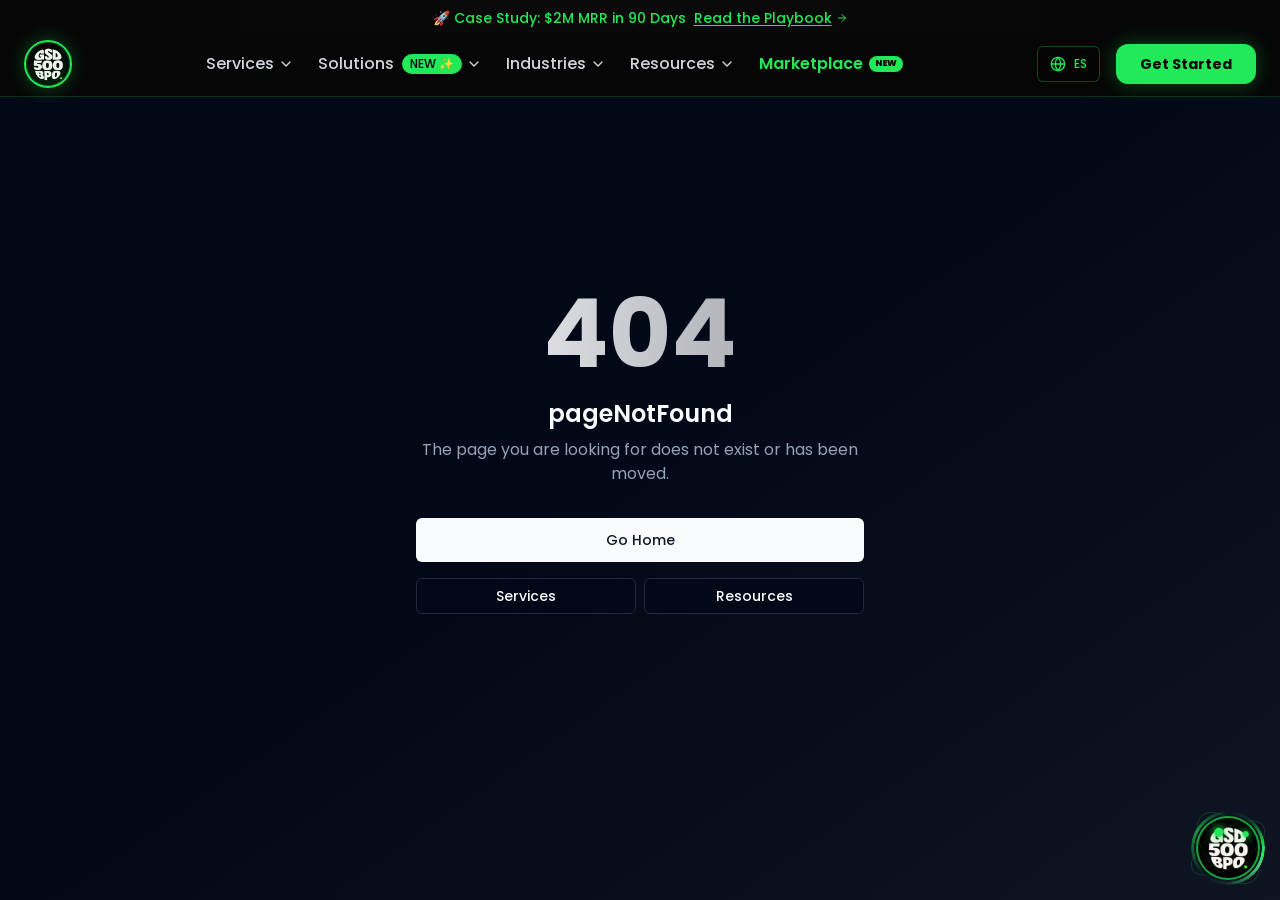
==== index.html @ 14e7079a "careers.gsd500bpo.com build 2026-11-06 Co-Authored-By: Claude Opus 5.5 <noreply@anthropic.com>" ====
<!DOCTYPE html>
<html lang="en">
  <head>
    <meta charset="UTF-8" />
    <link rel="icon" href="/lovable-uploads/1324e8d5-0c2d-468f-85e0-5130f990d70b.png" type="image/png">
    <meta name="viewport" content="width=device-width, initial-scale=1.0" />
    
    <!-- Performance Optimization -->
    <link rel="dns-prefetch" href="//fonts.googleapis.com">
    <link rel="dns-prefetch" href="//www.googletagmanager.com">
    <link rel="dns-prefetch" href="https://salesiq.zohopublic.com">
    <link rel="preconnect" href="https://salesiq.zohopublic.com" crossorigin>
    
    <link rel="preconnect" href="https://fonts.googleapis.com">
    <link rel="preconnect" href="https://fonts.gstatic.com" crossorigin>
    
    <!-- Security Headers -->
    
    
    <meta http-equiv="X-Frame-Options" content="DENY">
    <meta http-equiv="X-Content-Type-Options" content="nosniff">
    <meta http-equiv="Referrer-Policy" content="strict-origin-when-cross-origin">
    <meta http-equiv="Permissions-Policy" content="camera=(), microphone=(), geolocation=()">
    
    <title>GSD 500 BPO | Save 80% on Payroll with Fortune 500 Solutions</title>
    <meta name="description" content="Fortune 500-grade BPO from Colombia. Appointment setters, SDR/BDR teams, CRM automation, marketing &amp; customer support. Save 80% on payroll. We Get Sh*t Done!">
    <meta name="author" content="GSD 500 BPO" />
    <!-- Deploy verification: View Source on any page and search this string.
         If you see "gsd-2026-09-23" the latest build is live; if not, the host served a stale build. -->
    <meta name="build-version" content="gsd-2026-09-23-openclaw-hermes" />

    <!-- Google Fonts - Poppins with performance optimization -->
    <link href="https://fonts.googleapis.com/css2?family=Poppins:wght@300;400;500;600;700;800;900&display=swap" rel="stylesheet">
    
    <!-- Structured Data - Organization -->
    <script type="application/ld+json">
    {
      "@context": "https://schema.org",
      "@type": "Organization",
      "name": "GSD 500 BPO",
      "alternateName": "GSD500BPO",
      "url": "https://gsd500bpo.com",
      "logo": "https://gsd500bpo.com/lovable-uploads/1324e8d5-0c2d-468f-85e0-5130f990d70b.png",
      "description": "Fortune 500-grade BPO services from elite bilingual teams in Bogota, Colombia. Appointment setting, lead generation, customer support, CRM automation.",
      "foundingDate": "2025",
      "founder": {"@type": "Person", "name": "Ariel Hanasi"},
      "email": "sales@gsd500bpo.com",
      "address": [
        {
          "@type": "PostalAddress",
          "addressLocality": "New York",
          "addressRegion": "NY",
          "addressCountry": "US"
        },
        {
          "@type": "PostalAddress",
          "addressLocality": "Los Angeles",
          "addressRegion": "CA",
          "addressCountry": "US"
        },
        {
          "@type": "PostalAddress",
          "streetAddress": "Calle 99 #10-57 piso 6 oficina Tinkko",
          "addressLocality": "Bogota",
          "addressRegion": "Cundinamarca",
          "postalCode": "110221",
          "addressCountry": "CO"
        }
      ],
      "contactPoint": [
        {
          "@type": "ContactPoint",
          "telephone": "+1-516-329-7613",
          "contactType": "sales",
          "areaServed": "US",
          "availableLanguage": ["English", "Spanish"]
        },
        {
          "@type": "ContactPoint",
          "telephone": "+57-313-242-8629",
          "contactType": "headquarters",
          "areaServed": ["CO", "LATAM"],
          "availableLanguage": ["English", "Spanish"]
        },
        {
          "@type": "ContactPoint",
          "telephone": "+1-516-613-4558",
          "contactType": "sales",
          "areaServed": "US",
          "availableLanguage": "English",
          "description": "East Coast - New York Office"
        }
      ],
      "sameAs": [
        "https://www.linkedin.com/company/gsd-500-bpo",
        "https://www.upwork.com/agencies/1572310693539233792/",
        "https://www.linkedin.com/in/ariel-hanas%C3%AD/",
        "https://wa.me/573132428629"
      ]
    }
    </script>

    <!-- Structured Data - LocalBusiness -->
    <script type="application/ld+json">
    {
      "@context": "https://schema.org",
      "@type": "LocalBusiness",
      "name": "GSD 500 BPO",
      "url": "https://gsd500bpo.com",
      "telephone": "+1-516-329-7613",
      "priceRange": "$$",
      "address": {
        "@type": "PostalAddress",
        "streetAddress": "",
        "addressLocality": "New York",
        "addressRegion": "NY",
        "addressCountry": "US"
      },
      "geo": {
        "@type": "GeoCoordinates",
        "latitude": "40.7128",
        "longitude": "-74.0060"
      },
      "openingHoursSpecification": {
        "@type": "OpeningHoursSpecification",
        "dayOfWeek": ["Monday", "Tuesday", "Wednesday", "Thursday", "Friday"],
        "opens": "08:00",
        "closes": "22:00"
      },
      "availableLanguage": ["English", "Spanish"]
    }
    </script>

    
    
    <!-- Hreflang tags for language alternates -->
            
    <meta property="og:type" content="website" />
    <meta property="og:image" content="https://gsd500bpo.com/lovable-uploads/1324e8d5-0c2d-468f-85e0-5130f990d70b.png" />

    <meta name="twitter:card" content="summary_large_image" />
    <meta name="twitter:image" content="https://gsd500bpo.com/lovable-uploads/1324e8d5-0c2d-468f-85e0-5130f990d70b.png" />


  <meta property="og:title" content="GSD 500 BPO | Save 80% on Payroll with Fortune 500 Solutions">
  <meta name="twitter:title" content="GSD 500 BPO | Save 80% on Payroll with Fortune 500 Solutions">
  <meta property="og:description" content="Fortune 500-grade BPO from Colombia. Appointment setters, SDR/BDR teams, CRM automation, marketing &amp; customer support. Save 80% on payroll. We Get Sh*t Done!">
  <meta name="twitter:description" content="Fortune 500-grade BPO from Colombia. Appointment setters, SDR/BDR teams, CRM automation, marketing &amp; customer support. Save 80% on payroll. We Get Sh*t Done!">

    <!-- Facebook Pixel -->
    <script>
      !function(f,b,e,v,n,t,s){if(f.fbq)return;n=f.fbq=function(){n.callMethod?
      n.callMethod.apply(n,arguments):n.queue.push(arguments)};if(!f._fbq)f._fbq=n;
      n.push=n;n.loaded=!0;n.version='2.0';n.queue=[];t=b.createElement(e);t.async=!0;
      t.src=v;s=b.getElementsByTagName(e)[0];s.parentNode.insertBefore(t,s)}(window,
      document,'script','https://connect.facebook.net/en_US/fbevents.js');
      fbq('init', '27746321841715350');
      fbq('track', 'PageView');
    </script>

    <!-- Google Analytics (GA4) + Google Ads — load in head for early bounce tracking -->
    <script async src="https://www.googletagmanager.com/gtag/js?id=G-STTQ8Z330V"></script>
    <script>
      window.dataLayer = window.dataLayer || [];
      function gtag(){dataLayer.push(arguments);}
      gtag('js', new Date());
      gtag('config', 'G-STTQ8Z330V', { send_page_view: true });
      gtag('config', 'AW-17966747137', {
        allow_enhanced_conversions: true,
        conversion_linker: true,
      });

    </script>
  <script type="module" crossorigin src="/assets/index-RkN1xckI.js"></script>
  <link rel="stylesheet" crossorigin href="/assets/index-DzOzoCmy.css">
  <link rel="canonical" href="https://gsd500bpo.com/">
  <link rel="alternate" hreflang="en" href="https://gsd500bpo.com/">
  <link rel="alternate" hreflang="es" href="https://gsd500bpo.com/es">
  <link rel="alternate" hreflang="x-default" href="https://gsd500bpo.com/">
</head>

  <body>
    
    <!-- Boot splash: covers the prerendered (unstyled) SEO markup until React mounts -->
    
    
    <div id="root"><div data-reactroot=""><header><nav aria-label="Main"><a href="/">GSD 500 BPO</a><ul><li><a href="/services">Services</a></li><li><a href="/industry-solutions">Industry Solutions</a></li><li><a href="/services/appointment-setters">Appointment Setters</a></li><li><a href="/industry-solutions/water-treatment-services">Water Treatment</a></li><li><a href="/industry-solutions/roofing-contractors">Roofing</a></li><li><a href="/industry-solutions/hvac-home-services">HVAC</a></li><li><a href="/resources/blog">Blog</a></li><li><a href="/contact">Contact</a></li></ul></nav></header>
<main>
  <h1>We Get Sh*t Done</h1>
  <p>The Fortune 500 Way</p>
  <ul><li>Trusted by Fortune 500 companies</li></ul>
  <h3>Book Your 15-Minute Strategy Call</h3>
  <p>Schedule a consultation with our Fortune 500 strategy team.</p>
  <ul><li>Book a Strategy Call</li><li>Message Us on WhatsApp</li><li>Or call us directly at</li></ul>
  <h3>Thank You for Booking!</h3>
  <p>We're excited to speak with you.</p>
  <p>You'll receive a confirmation email with details of your 15-minute strategy call. In the meantime, feel free to reach out directly:</p>
  <ul><li>Instant WhatsApp</li><li>Call Now</li><li>Back to Calendar</li></ul>
  <h3>Client Success Stories</h3>
  <p>Real Results, Real Impact</p>
  <ul><li>Virginia Fernandez</li></ul>
  <h2>Business Owner</h2>
  <p>Having 10 people on payroll in the United States is unrealistic. But by hiring bilingual talent from Colombian, you are able to pay a fraction of the price and get the same quality and level of output.</p>
  <h2>Ideal for Client-Facing Roles</h2>
  <h2>Cut Down on Staffing Costs</h2>
  <h2>Ready to be Onboarded in 3 Days</h2>
  <h2>Operate in the Same Time Zone</h2>
  <h2>Cultural Compatibility</h2>
  <h2>Fluent in English</h2>
  <h3>Why Hire Colombian Talents</h3>
  <p>Discover why leading companies choose Colombian professionals for their remote teams</p>
  <ul><li>Hire Colombian Talent</li></ul>
  <h2>Discovery Call</h2>
  <h2>Talent Search</h2>
  <h2>Interview and Selection</h2>
  <ul><li>How It Works</li></ul>
  <h3>Your Path to Top Colombian Talent</h3>
  <p>At GSD 500 BPO, we help you recruit top 🇨🇴 Colombian talent within three days. Here's how our placement process works:</p>
  <ul><li>Get Started</li><li>Business Days</li></ul>
  <h3>Marketing &amp; Advertising</h3>
  <p>Full-service digital marketing campaigns that drive results</p>
  <h3>Customer Support</h3>
  <p>24/7 customer service excellence across all channels</p>
  <h3>Technical Support</h3>
  <p>Expert technical assistance and troubleshooting</p>
  <h3>BDRs, SDRs &amp; AEs</h3>
  <p>Elite sales development and account executives</p>
  <h3>CRM Development &amp; Automation</h3>
  <p>Custom CRM solutions and workflow automation</p>
  <h3>Business Consulting &amp; Fractional CMO</h3>
  <p>Strategic guidance and executive marketing leadership</p>
  <h3>Data Management, Scraping &amp; AI Agents</h3>
  <p>Advanced data solutions and AI-powered automation</p>
  <h3>App Development &amp; Staff Portal</h3>
  <p>Custom applications and internal staff management</p>
  <h2>Appointment Setters</h2>
  <h3>What We Do</h3>
  <p>Comprehensive business process outsourcing solutions designed to scale your operations</p>
  <p>Ready to scale your operations with Fortune 500-level execution?</p>
  <ul><li>Get Your Custom Solution</li></ul>
  <h3>AI Sales Assistant</h3>
  <p>Fully automated SDR that handles lead qualification, follow-ups, and appointment scheduling using advanced AI.</p>
  <ul><li>N8N workflow automation</li><li>Twilio SMS integration</li><li>VAPI voice calling</li><li>24/7 lead engagement</li><li>From $2,500/month</li></ul>
  <h3>AI Voice Dialer</h3>
  <p>Human-like voice AI that makes outbound calls, qualifies leads, and books meetings automatically.</p>
  <ul><li>VAPI voice technology</li><li>Natural conversation flow</li><li>Call recording &amp; analytics</li><li>CRM integration</li><li>From $1,800/month</li></ul>
  <h3>Omnichannel AI Bot</h3>
  <p>Multi-channel AI assistant that engages prospects across SMS, email, and social media platforms.</p>
  <ul><li>Multi-platform messaging</li><li>Twilio SMS backbone</li><li>Email automation</li><li>Social media integration</li><li>From $2,200/month</li></ul>
  <h3>Bot Packages</h3>
  <p>SDR/AI</p>
  <p>Powered by N8N automation, Twilio communications, and VAPI voice technology. Your sales team never sleeps with our AI-powered SDR solutions.</p>
  <h2>Powered by Leading Technologies</h2>
  <ul><li>Revenue Generated</li><li>Leads Managed</li><li>Automations Executed</li><li>Bots Built</li><li>Funnel Efficiency Gains</li><li>Client Retention</li></ul>
  <h3>Results That</h3>
  <p>Matter</p>
  <p>Our track record speaks for itself. Real numbers, real growth, real impact.</p>
  <ul><li>Ready to see these results for your business?</li><li>Start Your Success Story</li></ul>
  <h3>Satisfied Clients</h3>
  <p>Leading companies trust our platform to automate their data extraction processes</p>
  <h2>Book Strategy Call</h2>
  <ul><li>Trusted by Fortune 500 Companies</li></ul>
  <h2>Virginia Fernandez Case Study</h2>
  <ul><li>Home Valley Solutions</li><li>FOR HOME VALLEY SOLUTIONS</li></ul>
  <p>Virginia Fernandez shares her experience working with GSD 500 BPO to place Colombian talents in several key roles:</p>
  <h3>Too Many Requests</h3>
  <p>Please wait 5 minutes before submitting another request.</p>
  <h3>Security Check Failed</h3>
  <p>Your request could not be processed. Please contact support if you need assistance.</p>
  <h3>Request Submitted Successfully</h3>
  <p>Thank you! We</p>
  <h3>Submission Error</h3>
  <p>Unable to process your request right now. Please try again or use our contact form below.</p>
  <h3>GSD 500 BPO - Fortune 500 Marketing &amp; Automation</h3>
  <p>Fortune 500-grade execution for businesses of every size. Marketing, automation, and outsourced operations that get results.</p>
  
  <h2>Explore more</h2><ul><li><a href="/guides/appointment-setting-guide">Appointment Setting Guide for Home Service Companies</a></li><li><a href="/guides/nearshore-colombia-guide">Nearshore Outsourcing in Colombia Guide</a></li><li><a href="/guides/home-service-lead-generation-guide">Home Service Lead Generation Guide</a></li><li><a href="/lp/appointment-setters">Hire Appointment Setters</a></li><li><a href="/lp/compare">Compare BPO Providers</a></li><li><a href="/training/sales-training">Sales Training Program</a></li></ul>
  <p>
    <a href="/strategy-call">Book a free strategy call</a> ·
    <a href="/contact">Contact</a> ·
    <a href="/services">Services</a> ·
    <a href="/industry-solutions">Industries</a> ·
    <a href="/ai-solutions">AI Solutions</a> ·
    <a href="/resources/blog">Blog</a>
  </p>
  <p>Phone: +1-213-329-7613 | Email: sales@gsd500bpo.com</p>
</main>
<section>
  <h2>Latest blog articles</h2>
  <ul>
    <li><a href="/resources/blog/top-10-ai-setups-home-services-hvac-water-treatment">Top 10 AI Setups for Home Services (Water Treatment &amp; HVAC)</a></li>
    <li><a href="/resources/blog/top-10-metrics-transitioning-human-ai-sales">Top 10 Metrics to Track When Transitioning from Human to AI-Assisted Sales</a></li>
    <li><a href="/resources/blog/latency-is-the-enemy-architecting-sub-500ms-conversational-ai">Latency is the Enemy: Architecting Sub-500ms Conversational AI</a></li>
    <li><a href="/resources/blog/overcoming-robot-voice-objection-high-ticket-sales">Overcoming the </a></li>
    <li><a href="/resources/blog/building-ultimate-bilingual-voice-agent-english-spanish">Building the Ultimate Bilingual Voice Agent (English/Spanish Synthesis)</a></li>
    <li><a href="/resources/blog/how-we-use-n8n-build-state-machines-complex-lead-journeys">How We Use n8n to Build State Machines for Complex Lead Journeys</a></li>
    <li><a href="/resources/blog/the-data-layer-why-supabase-is-brain-behind-our-ai">The Data Layer: Why Supabase is the Brain Behind Our AI Callers</a></li>
    <li><a href="/resources/blog/prompt-engineering-voice-stop-hallucinating">Prompt Engineering for Voice: How to Stop Bots from Hallucinating on Live Calls</a></li>
    <li><a href="/resources/blog/manage-hybrid-squad-ai-agents-colombian-sdrs">How to Manage a Hybrid Squad of AI Agents and Colombian SDRs</a></li>
    <li><a href="/resources/blog/quality-assurance-qa-layer-humans-supervising-bots">The Quality Assurance (QA) Layer: Humans Supervising AI Voice Bots</a></li>
    <li><a href="/resources/blog/scaling-outbound-100-manual-emails-10000-ai-personal-touches">Scaling Outbound: From 100 Manual Emails to 10,000 AI-Personalized Touches a Day</a></li>
    <li><a href="/resources/blog/what-founders-actually-do-bots-book-meetings">What Do Founders Actually Do When Bots Book All Their Meetings?</a></li>
    <li><a href="/resources/blog/bdr-vs-sdr-difference-which-do-you-need">BDR vs SDR: What&#039;s the Difference and Which Do You Need?</a></li>
    <li><a href="/resources/blog/data-scraping-lead-generation-complete-guide">Data Scraping for Lead Generation: Complete Guide</a></li>
    <li><a href="/resources/blog/roofing-appointment-setting-best-practices">Roofing Industry: Appointment Setting Best Practices</a></li>
    <li><a href="/resources/blog/new-year-new-leads-set-up-bpo-team-before-q1-demand">New Year, New Leads: Set Up Your BPO Team Before Q1 Demand</a></li>
    <li><a href="/resources/blog/virtual-receptionist-vs-bpo-appointment-setter-difference">Virtual Receptionist vs BPO Appointment Setter: What is the Difference?</a></li>
    <li><a href="/resources/blog/how-to-set-up-nearshore-bpo-team-30-days">How to Set Up a Nearshore BPO Team in 30 Days</a></li>
    <li><a href="/resources/blog/how-much-does-outsourced-appointment-setting-cost-2026">How Much Does Outsourced Appointment Setting Cost in 2026?</a></li>
    <li><a href="/resources/blog/can-bpo-teams-use-my-crm-servicetitan-housecall-pro-jobber">Can BPO Teams Use My CRM? (ServiceTitan, Housecall Pro, Jobber)</a></li>
  </ul>
  <p><a href="/resources/blog">View all articles</a></p>
</section>
<footer><nav aria-label="Footer"><ul><li><a href="/services">Services</a></li><li><a href="/industry-solutions">Industry Solutions</a></li><li><a href="/services/appointment-setters">Appointment Setters</a></li><li><a href="/industry-solutions/water-treatment-services">Water Treatment</a></li><li><a href="/industry-solutions/roofing-contractors">Roofing</a></li><li><a href="/industry-solutions/hvac-home-services">HVAC</a></li><li><a href="/resources/blog">Blog</a></li><li><a href="/contact">Contact</a></li></ul></nav><p><a href="/about">About</a> · <a href="/privacy-policy">Privacy Policy</a> · <a href="/terms-of-service">Terms</a> · <a href="/es" hreflang="es">Español</a></p><p>© GSD 500 BPO · sales@gsd500bpo.com</p></footer></div></div>
    <script>
      window.$zoho = window.$zoho || {};
      window.$zoho.salesiq = window.$zoho.salesiq || {
        widgetcode: "siqea01bd9e6faf594f519396e4701958e9e84115b53260d8fdca3c23a1c78ddc58",
        values: {},
        ready: function() {
          console.log('Zoho SalesIQ is ready');
        }
      };
    </script>
    <script id="zsiqscript" src="https://salesiq.zohopublic.com/widget?wc=siqea01bd9e6faf594f519396e4701958e9e84115b53260d8fdca3c23a1c78ddc58" defer></script>
    <!-- Zoho CRM Google Ads GCLID Tracking -->
    <script type="text/javascript" src="https://crm.zoho.com/crm/javascript/zcga.js" defer></script>
  </body>
</html>
---- assets/index-DzOzoCmy.css ----
*, ::before, ::after {
  --tw-border-spacing-x: 0;
  --tw-border-spacing-y: 0;
  --tw-translate-x: 0;
  --tw-translate-y: 0;
  --tw-rotate: 0;
  --tw-skew-x: 0;
  --tw-skew-y: 0;
  --tw-scale-x: 1;
  --tw-scale-y: 1;
  --tw-pan-x:  ;
  --tw-pan-y:  ;
  --tw-pinch-zoom:  ;
  --tw-scroll-snap-strictness: proximity;
  --tw-gradient-from-position:  ;
  --tw-gradient-via-position:  ;
  --tw-gradient-to-position:  ;
  --tw-ordinal:  ;
  --tw-slashed-zero:  ;
  --tw-numeric-figure:  ;
  --tw-numeric-spacing:  ;
  --tw-numeric-fraction:  ;
  --tw-ring-inset:  ;
  --tw-ring-offset-width: 0px;
  --tw-ring-offset-color: #fff;
  --tw-ring-color: rgb(59 130 246 / 0.5);
  --tw-ring-offset-shadow: 0 0 #0000;
  --tw-ring-shadow: 0 0 #0000;
  --tw-shadow: 0 0 #0000;
  --tw-shadow-colored: 0 0 #0000;
  --tw-blur:  ;
  --tw-brightness:  ;
  --tw-contrast:  ;
  --tw-grayscale:  ;
  --tw-hue-rotate:  ;
  --tw-invert:  ;
  --tw-saturate:  ;
  --tw-sepia:  ;
  --tw-drop-shadow:  ;
  --tw-backdrop-blur:  ;
  --tw-backdrop-brightness:  ;
  --tw-backdrop-contrast:  ;
  --tw-backdrop-grayscale:  ;
  --tw-backdrop-hue-rotate:  ;
  --tw-backdrop-invert:  ;
  --tw-backdrop-opacity:  ;
  --tw-backdrop-saturate:  ;
  --tw-backdrop-sepia:  ;
  --tw-contain-size:  ;
  --tw-contain-layout:  ;
  --tw-contain-paint:  ;
  --tw-contain-style:  ;
}

::backdrop {
  --tw-border-spacing-x: 0;
  --tw-border-spacing-y: 0;
  --tw-translate-x: 0;
  --tw-translate-y: 0;
  --tw-rotate: 0;
  --tw-skew-x: 0;
  --tw-skew-y: 0;
  --tw-scale-x: 1;
  --tw-scale-y: 1;
  --tw-pan-x:  ;
  --tw-pan-y:  ;
  --tw-pinch-zoom:  ;
  --tw-scroll-snap-strictness: proximity;
  --tw-gradient-from-position:  ;
  --tw-gradient-via-position:  ;
  --tw-gradient-to-position:  ;
  --tw-ordinal:  ;
  --tw-slashed-zero:  ;
  --tw-numeric-figure:  ;
  --tw-numeric-spacing:  ;
  --tw-numeric-fraction:  ;
  --tw-ring-inset:  ;
  --tw-ring-offset-width: 0px;
  --tw-ring-offset-color: #fff;
  --tw-ring-color: rgb(59 130 246 / 0.5);
  --tw-ring-offset-shadow: 0 0 #0000;
  --tw-ring-shadow: 0 0 #0000;
  --tw-shadow: 0 0 #0000;
  --tw-shadow-colored: 0 0 #0000;
  --tw-blur:  ;
  --tw-brightness:  ;
  --tw-contrast:  ;
  --tw-grayscale:  ;
  --tw-hue-rotate:  ;
  --tw-invert:  ;
  --tw-saturate:  ;
  --tw-sepia:  ;
  --tw-drop-shadow:  ;
  --tw-backdrop-blur:  ;
  --tw-backdrop-brightness:  ;
  --tw-backdrop-contrast:  ;
  --tw-backdrop-grayscale:  ;
  --tw-backdrop-hue-rotate:  ;
  --tw-backdrop-invert:  ;
  --tw-backdrop-opacity:  ;
  --tw-backdrop-saturate:  ;
  --tw-backdrop-sepia:  ;
  --tw-contain-size:  ;
  --tw-contain-layout:  ;
  --tw-contain-paint:  ;
  --tw-contain-style:  ;
}/*
! tailwindcss v3.4.17 | MIT License | https://tailwindcss.com
*//*
1. Prevent padding and border from affecting element width. (https://github.com/mozdevs/cssremedy/issues/4)
2. Allow adding a border to an element by just adding a border-width. (https://github.com/tailwindcss/tailwindcss/pull/116)
*/

*,
::before,
::after {
  box-sizing: border-box; /* 1 */
  border-width: 0; /* 2 */
  border-style: solid; /* 2 */
  border-color: #e5e7eb; /* 2 */
}

::before,
::after {
  --tw-content: '';
}

/*
1. Use a consistent sensible line-height in all browsers.
2. Prevent adjustments of font size after orientation changes in iOS.
3. Use a more readable tab size.
4. Use the user's configured `sans` font-family by default.
5. Use the user's configured `sans` font-feature-settings by default.
6. Use the user's configured `sans` font-variation-settings by default.
7. Disable tap highlights on iOS
*/

html,
:host {
  line-height: 1.5; /* 1 */
  -webkit-text-size-adjust: 100%; /* 2 */
  -moz-tab-size: 4; /* 3 */
  -o-tab-size: 4;
     tab-size: 4; /* 3 */
  font-family: Poppins, sans-serif; /* 4 */
  font-feature-settings: normal; /* 5 */
  font-variation-settings: normal; /* 6 */
  -webkit-tap-highlight-color: transparent; /* 7 */
}

/*
1. Remove the margin in all browsers.
2. Inherit line-height from `html` so users can set them as a class directly on the `html` element.
*/

body {
  margin: 0; /* 1 */
  line-height: inherit; /* 2 */
}

/*
1. Add the correct height in Firefox.
2. Correct the inheritance of border color in Firefox. (https://bugzilla.mozilla.org/show_bug.cgi?id=190655)
3. Ensure horizontal rules are visible by default.
*/

hr {
  height: 0; /* 1 */
  color: inherit; /* 2 */
  border-top-width: 1px; /* 3 */
}

/*
Add the correct text decoration in Chrome, Edge, and Safari.
*/

abbr:where([title]) {
  -webkit-text-decoration: underline dotted;
          text-decoration: underline dotted;
}

/*
Remove the default font size and weight for headings.
*/

h1,
h2,
h3,
h4,
h5,
h6 {
  font-size: inherit;
  font-weight: inherit;
}

/*
Reset links to optimize for opt-in styling instead of opt-out.
*/

a {
  color: inherit;
  text-decoration: inherit;
}

/*
Add the correct font weight in Edge and Safari.
*/

b,
strong {
  font-weight: bolder;
}

/*
1. Use the user's configured `mono` font-family by default.
2. Use the user's configured `mono` font-feature-settings by default.
3. Use the user's configured `mono` font-variation-settings by default.
4. Correct the odd `em` font sizing in all browsers.
*/

code,
kbd,
samp,
pre {
  font-family: ui-monospace, SFMono-Regular, Menlo, Monaco, Consolas, "Liberation Mono", "Courier New", monospace; /* 1 */
  font-feature-settings: normal; /* 2 */
  font-variation-settings: normal; /* 3 */
  font-size: 1em; /* 4 */
}

/*
Add the correct font size in all browsers.
*/

small {
  font-size: 80%;
}

/*
Prevent `sub` and `sup` elements from affecting the line height in all browsers.
*/

sub,
sup {
  font-size: 75%;
  line-height: 0;
  position: relative;
  vertical-align: baseline;
}

sub {
  bottom: -0.25em;
}

sup {
  top: -0.5em;
}

/*
1. Remove text indentation from table contents in Chrome and Safari. (https://bugs.chromium.org/p/chromium/issues/detail?id=999088, https://bugs.webkit.org/show_bug.cgi?id=201297)
2. Correct table border color inheritance in all Chrome and Safari. (https://bugs.chromium.org/p/chromium/issues/detail?id=935729, https://bugs.webkit.org/show_bug.cgi?id=195016)
3. Remove gaps between table borders by default.
*/

table {
  text-indent: 0; /* 1 */
  border-color: inherit; /* 2 */
  border-collapse: collapse; /* 3 */
}

/*
1. Change the font styles in all browsers.
2. Remove the margin in Firefox and Safari.
3. Remove default padding in all browsers.
*/

button,
input,
optgroup,
select,
textarea {
  font-family: inherit; /* 1 */
  font-feature-settings: inherit; /* 1 */
  font-variation-settings: inherit; /* 1 */
  font-size: 100%; /* 1 */
  font-weight: inherit; /* 1 */
  line-height: inherit; /* 1 */
  letter-spacing: inherit; /* 1 */
  color: inherit; /* 1 */
  margin: 0; /* 2 */
  padding: 0; /* 3 */
}

/*
Remove the inheritance of text transform in Edge and Firefox.
*/

button,
select {
  text-transform: none;
}

/*
1. Correct the inability to style clickable types in iOS and Safari.
2. Remove default button styles.
*/

button,
input:where([type='button']),
input:where([type='reset']),
input:where([type='submit']) {
  -webkit-appearance: button; /* 1 */
  background-color: transparent; /* 2 */
  background-image: none; /* 2 */
}

/*
Use the modern Firefox focus style for all focusable elements.
*/

:-moz-focusring {
  outline: auto;
}

/*
Remove the additional `:invalid` styles in Firefox. (https://github.com/mozilla/gecko-dev/blob/2f9eacd9d3d995c937b4251a5557d95d494c9be1/layout/style/res/forms.css#L728-L737)
*/

:-moz-ui-invalid {
  box-shadow: none;
}

/*
Add the correct vertical alignment in Chrome and Firefox.
*/

progress {
  vertical-align: baseline;
}

/*
Correct the cursor style of increment and decrement buttons in Safari.
*/

::-webkit-inner-spin-button,
::-webkit-outer-spin-button {
  height: auto;
}

/*
1. Correct the odd appearance in Chrome and Safari.
2. Correct the outline style in Safari.
*/

[type='search'] {
  -webkit-appearance: textfield; /* 1 */
  outline-offset: -2px; /* 2 */
}

/*
Remove the inner padding in Chrome and Safari on macOS.
*/

::-webkit-search-decoration {
  -webkit-appearance: none;
}

/*
1. Correct the inability to style clickable types in iOS and Safari.
2. Change font properties to `inherit` in Safari.
*/

::-webkit-file-upload-button {
  -webkit-appearance: button; /* 1 */
  font: inherit; /* 2 */
}

/*
Add the correct display in Chrome and Safari.
*/

summary {
  display: list-item;
}

/*
Removes the default spacing and border for appropriate elements.
*/

blockquote,
dl,
dd,
h1,
h2,
h3,
h4,
h5,
h6,
hr,
figure,
p,
pre {
  margin: 0;
}

fieldset {
  margin: 0;
  padding: 0;
}

legend {
  padding: 0;
}

ol,
ul,
menu {
  list-style: none;
  margin: 0;
  padding: 0;
}

/*
Reset default styling for dialogs.
*/
dialog {
  padding: 0;
}

/*
Prevent resizing textareas horizontally by default.
*/

textarea {
  resize: vertical;
}

/*
1. Reset the default placeholder opacity in Firefox. (https://github.com/tailwindlabs/tailwindcss/issues/3300)
2. Set the default placeholder color to the user's configured gray 400 color.
*/

input::-moz-placeholder, textarea::-moz-placeholder {
  opacity: 1; /* 1 */
  color: #9ca3af; /* 2 */
}

input::placeholder,
textarea::placeholder {
  opacity: 1; /* 1 */
  color: #9ca3af; /* 2 */
}

/*
Set the default cursor for buttons.
*/

button,
[role="button"] {
  cursor: pointer;
}

/*
Make sure disabled buttons don't get the pointer cursor.
*/
:disabled {
  cursor: default;
}

/*
1. Make replaced elements `display: block` by default. (https://github.com/mozdevs/cssremedy/issues/14)
2. Add `vertical-align: middle` to align replaced elements more sensibly by default. (https://github.com/jensimmons/cssremedy/issues/14#issuecomment-634934210)
   This can trigger a poorly considered lint error in some tools but is included by design.
*/

img,
svg,
video,
canvas,
audio,
iframe,
embed,
object {
  display: block; /* 1 */
  vertical-align: middle; /* 2 */
}

/*
Constrain images and videos to the parent width and preserve their intrinsic aspect ratio. (https://github.com/mozdevs/cssremedy/issues/14)
*/

img,
video {
  max-width: 100%;
  height: auto;
}

/* Make elements with the HTML hidden attribute stay hidden by default */
[hidden]:where(:not([hidden="until-found"])) {
  display: none;
}
  :root {
    /* Shadcn Base Tokens */
    --background: 0 0% 100%;
    --foreground: 222.2 84% 4.9%;

    --card: 0 0% 100%;
    --card-foreground: 222.2 84% 4.9%;

    --popover: 0 0% 100%;
    --popover-foreground: 222.2 84% 4.9%;

    --primary: 222.2 47.4% 11.2%;
    --primary-foreground: 210 40% 98%;

    --secondary: 210 40% 96.1%;
    --secondary-foreground: 222.2 47.4% 11.2%;

    --muted: 210 40% 96.1%;
    --muted-foreground: 215.4 16.3% 46.9%;

    --accent: 210 40% 96.1%;
    --accent-foreground: 222.2 47.4% 11.2%;

    --destructive: 0 84.2% 60.2%;
    --destructive-foreground: 210 40% 98%;

    --border: 214.3 31.8% 91.4%;
    --input: 214.3 31.8% 91.4%;
    --ring: 222.2 84% 4.9%;

    --radius: 0.5rem;

    --sidebar-background: 0 0% 98%;
    --sidebar-foreground: 240 5.3% 26.1%;
    --sidebar-primary: 240 5.9% 10%;
    --sidebar-primary-foreground: 0 0% 98%;
    --sidebar-accent: 240 4.8% 95.9%;
    --sidebar-accent-foreground: 240 5.9% 10%;
    --sidebar-border: 220 13% 91%;
    --sidebar-ring: 217.2 91.2% 59.8%;

    /* GSD 500 Reference Tokens (gsd.ref.*) */
    --gsd-ref-neon-green: 143 82% 52%;
    --gsd-ref-neon-green-rgb: 33, 233, 87;
    --gsd-ref-green-400: 142 71% 58%;
    --gsd-ref-green-500: 142 71% 45%;

    /* GSD 500 System Tokens (gsd.sys.*) */
    --gsd-sys-primary: var(--gsd-ref-neon-green);
    --gsd-sys-on-primary: 0 0% 0%;
    --gsd-sys-primary-container: 143 82% 52% / 0.1;
    --gsd-sys-on-primary-container: var(--gsd-ref-neon-green);

    --gsd-sys-surface: 0 0% 0%;
    --gsd-sys-surface-variant: 222 39% 11%;
    --gsd-sys-surface-container: 217 28% 17%;
    --gsd-sys-surface-container-low: 0 0% 0% / 0.6;
    --gsd-sys-on-surface: 0 0% 100%;
    --gsd-sys-on-surface-variant: 214 14% 84%;

    --gsd-sys-outline: 143 82% 52% / 0.3;
    --gsd-sys-outline-variant: 217 19% 27%;

    --gsd-sys-error: 0 84% 60%;
    --gsd-sys-on-error: 0 0% 100%;
    --gsd-sys-success: 142 71% 45%;
    --gsd-sys-on-success: 0 0% 100%;

    /* GSD 500 Effect Tokens */
    --gsd-sys-glow-sm: 0 0 20px rgba(33, 233, 87, 0.3);
    --gsd-sys-glow-md: 0 0 40px rgba(33, 233, 87, 0.4);
    --gsd-sys-glow-lg: 0 0 30px rgba(33, 233, 87, 0.6);
    --gsd-sys-glow-xl: 0 0 60px rgba(33, 233, 87, 0.5);
  }

  .dark {
    /* Shadcn Dark Theme */
    --background: 222.2 84% 4.9%;
    --foreground: 210 40% 98%;

    --card: 222.2 84% 4.9%;
    --card-foreground: 210 40% 98%;

    --popover: 222.2 84% 4.9%;
    --popover-foreground: 210 40% 98%;

    --primary: 210 40% 98%;
    --primary-foreground: 222.2 47.4% 11.2%;

    --secondary: 217.2 32.6% 17.5%;
    --secondary-foreground: 210 40% 98%;

    --muted: 217.2 32.6% 17.5%;
    --muted-foreground: 215 20.2% 65.1%;

    --accent: 217.2 32.6% 17.5%;
    --accent-foreground: 210 40% 98%;

    --destructive: 0 62.8% 30.6%;
    --destructive-foreground: 210 40% 98%;

    --border: 217.2 32.6% 17.5%;
    --input: 217.2 32.6% 17.5%;
    --ring: 212.7 26.8% 83.9%;
    --sidebar-background: 240 5.9% 10%;
    --sidebar-foreground: 240 4.8% 95.9%;
    --sidebar-primary: 224.3 76.3% 48%;
    --sidebar-primary-foreground: 0 0% 100%;
    --sidebar-accent: 240 3.7% 15.9%;
    --sidebar-accent-foreground: 240 4.8% 95.9%;
    --sidebar-border: 240 3.7% 15.9%;
    --sidebar-ring: 217.2 91.2% 59.8%;

    /* GSD 500 Dark Theme Overrides (gsd.sys.* for dark context) */
    /* Primary colors remain the same */
    --gsd-sys-primary: var(--gsd-ref-neon-green);
    --gsd-sys-on-primary: 0 0% 0%;

    /* Surface colors - lighter for contrast in dark mode */
    --gsd-sys-surface: 222 39% 11%;
    /* gray-900 */
    --gsd-sys-surface-variant: 217 28% 17%;
    /* gray-800 */
    --gsd-sys-surface-container: 217 19% 27%;
    /* gray-700 */
    --gsd-sys-surface-container-low: 222 39% 11% / 0.6;
    --gsd-sys-on-surface-variant: 218 11% 65%;
    /* gray-400 */

    /* Outline - more visible in dark mode */
    --gsd-sys-outline: 143 82% 52% / 0.4;
    /* 40% opacity */
    --gsd-sys-outline-variant: 220 9% 46%;
    /* gray-600 */

    /* Effect Tokens - stronger glow in dark mode */
    --gsd-sys-glow-sm: 0 0 25px rgba(33, 233, 87, 0.4);
    --gsd-sys-glow-md: 0 0 50px rgba(33, 233, 87, 0.5);
    --gsd-sys-glow-lg: 0 0 40px rgba(33, 233, 87, 0.7);
    --gsd-sys-glow-xl: 0 0 70px rgba(33, 233, 87, 0.6);
  }

  /* GSD 500 Console Utilities */
  .gsd-console-root {
  min-height: 100vh;
  --tw-bg-opacity: 1;
  background-color: rgb(0 0 0 / var(--tw-bg-opacity, 1));
  --tw-text-opacity: 1;
  color: rgb(255 255 255 / var(--tw-text-opacity, 1));
    font-family: "Space Mono", monospace;
}

  .gsd-console-grid {
    background-image:
      linear-gradient(to right, rgba(33, 233, 87, 0.05) 1px, transparent 1px),
      linear-gradient(to bottom, rgba(33, 233, 87, 0.05) 1px, transparent 1px);
    background-size: 50px 50px;
  }

  .led-border {
    border: 1px solid rgba(33, 233, 87, 0.3);
    box-shadow: 0 0 15px rgba(33, 233, 87, 0.1), inset 0 0 10px rgba(33, 233, 87, 0.05);
  }

  .led-border-active {
    border: 1px solid #21E957;
    box-shadow: 0 0 20px rgba(33, 233, 87, 0.4), inset 0 0 15px rgba(33, 233, 87, 0.1);
  }

  .led-text {
    color: #21E957;
    text-shadow: 0 0 8px rgba(33, 233, 87, 0.6);
  }
  * {
  border-color: hsl(var(--border));
}

  body {
  background-color: hsl(var(--background));
  color: hsl(var(--foreground));
}

  /* Smooth scrolling for the entire document */
  html {
    scroll-behavior: smooth;
  }

  /* Enhanced smooth scrolling with custom timing */
  @media (prefers-reduced-motion: no-preference) {
    html {
      scroll-behavior: smooth;
    }
  }

  /* Respect user's motion preferences */
  @media (prefers-reduced-motion: reduce) {
    html {
      scroll-behavior: auto;
    }
  }
.container {
  width: 100%;
  margin-right: auto;
  margin-left: auto;
  padding-right: 2rem;
  padding-left: 2rem;
}
@media (min-width: 1400px) {

  .container {
    max-width: 1400px;
  }
}
/* H1 Styles */
.type-h1-hero {
  font-size: 2.25rem;
  line-height: 2.5rem;
  font-weight: 700;
  line-height: 1.25;
}
@media (min-width: 768px) {

  .type-h1-hero {
    font-size: 3.75rem;
    line-height: 1;
  }
}
@media (min-width: 1024px) {

  .type-h1-hero {
    font-size: 4.5rem;
    line-height: 1;
  }
}
.type-h1-page {
  font-size: 1.875rem;
  line-height: 2.25rem;
  font-weight: 700;
  line-height: 1.25;
}
@media (min-width: 768px) {

  .type-h1-page {
    font-size: 3rem;
    line-height: 1;
  }
}
@media (min-width: 1024px) {

  .type-h1-page {
    font-size: 3.75rem;
    line-height: 1;
  }
}
/* H2 Styles */
.type-h2-mega {
  font-size: 2.25rem;
  line-height: 2.5rem;
  font-weight: 700;
  line-height: 1.25;
}
@media (min-width: 768px) {

  .type-h2-mega {
    font-size: 3.75rem;
    line-height: 1;
  }
}
@media (min-width: 1024px) {

  .type-h2-mega {
    font-size: 4.5rem;
    line-height: 1;
  }
}
.type-h2-feature {
  font-size: 1.875rem;
  line-height: 2.25rem;
  font-weight: 700;
  line-height: 1.25;
}
@media (min-width: 768px) {

  .type-h2-feature {
    font-size: 3rem;
    line-height: 1;
  }
}
.type-h2-standard {
  font-size: 1.5rem;
  line-height: 2rem;
  font-weight: 700;
  line-height: 1.375;
}
@media (min-width: 768px) {

  .type-h2-standard {
    font-size: 1.875rem;
    line-height: 2.25rem;
  }
}
.sr-only {
  position: absolute;
  width: 1px;
  height: 1px;
  padding: 0;
  margin: -1px;
  overflow: hidden;
  clip: rect(0, 0, 0, 0);
  white-space: nowrap;
  border-width: 0;
}
.pointer-events-none {
  pointer-events: none;
}
.pointer-events-auto {
  pointer-events: auto;
}
.visible {
  visibility: visible;
}
.invisible {
  visibility: hidden;
}
.static {
  position: static;
}
.fixed {
  position: fixed;
}
.absolute {
  position: absolute;
}
.relative {
  position: relative;
}
.sticky {
  position: sticky;
}
.-inset-1 {
  inset: -0.25rem;
}
.-inset-\[5px\] {
  inset: -5px;
}
.inset-0 {
  inset: 0px;
}
.inset-x-0 {
  left: 0px;
  right: 0px;
}
.inset-y-0 {
  top: 0px;
  bottom: 0px;
}
.-bottom-0\.5 {
  bottom: -0.125rem;
}
.-bottom-1 {
  bottom: -0.25rem;
}
.-bottom-12 {
  bottom: -3rem;
}
.-bottom-4 {
  bottom: -1rem;
}
.-bottom-6 {
  bottom: -1.5rem;
}
.-left-1 {
  left: -0.25rem;
}
.-left-12 {
  left: -3rem;
}
.-left-3 {
  left: -0.75rem;
}
.-left-4 {
  left: -1rem;
}
.-right-0\.5 {
  right: -0.125rem;
}
.-right-1 {
  right: -0.25rem;
}
.-right-12 {
  right: -3rem;
}
.-right-2 {
  right: -0.5rem;
}
.-right-3 {
  right: -0.75rem;
}
.-right-4 {
  right: -1rem;
}
.-top-0\.5 {
  top: -0.125rem;
}
.-top-1 {
  top: -0.25rem;
}
.-top-12 {
  top: -3rem;
}
.-top-2 {
  top: -0.5rem;
}
.-top-3 {
  top: -0.75rem;
}
.-top-4 {
  top: -1rem;
}
.-top-6 {
  top: -1.5rem;
}
.bottom-0 {
  bottom: 0px;
}
.bottom-1\/3 {
  bottom: 33.333333%;
}
.bottom-1\/4 {
  bottom: 25%;
}
.bottom-2 {
  bottom: 0.5rem;
}
.bottom-20 {
  bottom: 5rem;
}
.bottom-4 {
  bottom: 1rem;
}
.bottom-6 {
  bottom: 1.5rem;
}
.bottom-8 {
  bottom: 2rem;
}
.bottom-\[2px\] {
  bottom: 2px;
}
.left-0 {
  left: 0px;
}
.left-1 {
  left: 0.25rem;
}
.left-1\/2 {
  left: 50%;
}
.left-1\/3 {
  left: 33.333333%;
}
.left-1\/4 {
  left: 25%;
}
.left-10 {
  left: 2.5rem;
}
.left-16 {
  left: 4rem;
}
.left-2 {
  left: 0.5rem;
}
.left-3 {
  left: 0.75rem;
}
.left-4 {
  left: 1rem;
}
.left-6 {
  left: 1.5rem;
}
.left-8 {
  left: 2rem;
}
.left-\[50\%\] {
  left: 50%;
}
.right-0 {
  right: 0px;
}
.right-1 {
  right: 0.25rem;
}
.right-1\/3 {
  right: 33.333333%;
}
.right-1\/4 {
  right: 25%;
}
.right-10 {
  right: 2.5rem;
}
.right-2 {
  right: 0.5rem;
}
.right-2\.5 {
  right: 0.625rem;
}
.right-3 {
  right: 0.75rem;
}
.right-4 {
  right: 1rem;
}
.right-5 {
  right: 1.25rem;
}
.right-6 {
  right: 1.5rem;
}
.right-8 {
  right: 2rem;
}
.top-0 {
  top: 0px;
}
.top-1\.5 {
  top: 0.375rem;
}
.top-1\/2 {
  top: 50%;
}
.top-1\/3 {
  top: 33.333333%;
}
.top-1\/4 {
  top: 25%;
}
.top-11 {
  top: 2.75rem;
}
.top-2 {
  top: 0.5rem;
}
.top-20 {
  top: 5rem;
}
.top-24 {
  top: 6rem;
}
.top-3 {
  top: 0.75rem;
}
.top-3\.5 {
  top: 0.875rem;
}
.top-4 {
  top: 1rem;
}
.top-6 {
  top: 1.5rem;
}
.top-8 {
  top: 2rem;
}
.top-\[1px\] {
  top: 1px;
}
.top-\[2px\] {
  top: 2px;
}
.top-\[50\%\] {
  top: 50%;
}
.top-\[60\%\] {
  top: 60%;
}
.top-full {
  top: 100%;
}
.isolate {
  isolation: isolate;
}
.z-0 {
  z-index: 0;
}
.z-10 {
  z-index: 10;
}
.z-20 {
  z-index: 20;
}
.z-30 {
  z-index: 30;
}
.z-40 {
  z-index: 40;
}
.z-50 {
  z-index: 50;
}
.z-\[-1\] {
  z-index: -1;
}
.z-\[100\] {
  z-index: 100;
}
.z-\[1\] {
  z-index: 1;
}
.z-\[2147483000\] {
  z-index: 2147483000;
}
.z-\[2\] {
  z-index: 2;
}
.z-\[3\] {
  z-index: 3;
}
.order-1 {
  order: 1;
}
.order-2 {
  order: 2;
}
.order-first {
  order: -9999;
}
.col-span-1 {
  grid-column: span 1 / span 1;
}
.m-6 {
  margin: 1.5rem;
}
.m-auto {
  margin: auto;
}
.-mx-1 {
  margin-left: -0.25rem;
  margin-right: -0.25rem;
}
.-mx-4 {
  margin-left: -1rem;
  margin-right: -1rem;
}
.mx-2 {
  margin-left: 0.5rem;
  margin-right: 0.5rem;
}
.mx-3 {
  margin-left: 0.75rem;
  margin-right: 0.75rem;
}
.mx-3\.5 {
  margin-left: 0.875rem;
  margin-right: 0.875rem;
}
.mx-4 {
  margin-left: 1rem;
  margin-right: 1rem;
}
.mx-auto {
  margin-left: auto;
  margin-right: auto;
}
.my-0\.5 {
  margin-top: 0.125rem;
  margin-bottom: 0.125rem;
}
.my-1 {
  margin-top: 0.25rem;
  margin-bottom: 0.25rem;
}
.my-12 {
  margin-top: 3rem;
  margin-bottom: 3rem;
}
.my-16 {
  margin-top: 4rem;
  margin-bottom: 4rem;
}
.my-4 {
  margin-top: 1rem;
  margin-bottom: 1rem;
}
.my-6 {
  margin-top: 1.5rem;
  margin-bottom: 1.5rem;
}
.my-8 {
  margin-top: 2rem;
  margin-bottom: 2rem;
}
.-ml-4 {
  margin-left: -1rem;
}
.-mt-1 {
  margin-top: -0.25rem;
}
.-mt-16 {
  margin-top: -4rem;
}
.-mt-2 {
  margin-top: -0.5rem;
}
.-mt-4 {
  margin-top: -1rem;
}
.mb-0 {
  margin-bottom: 0px;
}
.mb-0\.5 {
  margin-bottom: 0.125rem;
}
.mb-1 {
  margin-bottom: 0.25rem;
}
.mb-1\.5 {
  margin-bottom: 0.375rem;
}
.mb-10 {
  margin-bottom: 2.5rem;
}
.mb-12 {
  margin-bottom: 3rem;
}
.mb-16 {
  margin-bottom: 4rem;
}
.mb-2 {
  margin-bottom: 0.5rem;
}
.mb-20 {
  margin-bottom: 5rem;
}
.mb-3 {
  margin-bottom: 0.75rem;
}
.mb-4 {
  margin-bottom: 1rem;
}
.mb-5 {
  margin-bottom: 1.25rem;
}
.mb-6 {
  margin-bottom: 1.5rem;
}
.mb-7 {
  margin-bottom: 1.75rem;
}
.mb-8 {
  margin-bottom: 2rem;
}
.ml-0 {
  margin-left: 0px;
}
.ml-0\.5 {
  margin-left: 0.125rem;
}
.ml-1 {
  margin-left: 0.25rem;
}
.ml-16 {
  margin-left: 4rem;
}
.ml-2 {
  margin-left: 0.5rem;
}
.ml-32 {
  margin-left: 8rem;
}
.ml-4 {
  margin-left: 1rem;
}
.ml-6 {
  margin-left: 1.5rem;
}
.ml-8 {
  margin-left: 2rem;
}
.ml-auto {
  margin-left: auto;
}
.mr-1 {
  margin-right: 0.25rem;
}
.mr-2 {
  margin-right: 0.5rem;
}
.mr-3 {
  margin-right: 0.75rem;
}
.mr-4 {
  margin-right: 1rem;
}
.mt-0 {
  margin-top: 0px;
}
.mt-0\.5 {
  margin-top: 0.125rem;
}
.mt-1 {
  margin-top: 0.25rem;
}
.mt-1\.5 {
  margin-top: 0.375rem;
}
.mt-10 {
  margin-top: 2.5rem;
}
.mt-12 {
  margin-top: 3rem;
}
.mt-16 {
  margin-top: 4rem;
}
.mt-2 {
  margin-top: 0.5rem;
}
.mt-24 {
  margin-top: 6rem;
}
.mt-3 {
  margin-top: 0.75rem;
}
.mt-4 {
  margin-top: 1rem;
}
.mt-5 {
  margin-top: 1.25rem;
}
.mt-6 {
  margin-top: 1.5rem;
}
.mt-8 {
  margin-top: 2rem;
}
.mt-auto {
  margin-top: auto;
}
.line-clamp-2 {
  overflow: hidden;
  display: -webkit-box;
  -webkit-box-orient: vertical;
  -webkit-line-clamp: 2;
}
.line-clamp-3 {
  overflow: hidden;
  display: -webkit-box;
  -webkit-box-orient: vertical;
  -webkit-line-clamp: 3;
}
.line-clamp-5 {
  overflow: hidden;
  display: -webkit-box;
  -webkit-box-orient: vertical;
  -webkit-line-clamp: 5;
}
.block {
  display: block;
}
.inline-block {
  display: inline-block;
}
.inline {
  display: inline;
}
.flex {
  display: flex;
}
.inline-flex {
  display: inline-flex;
}
.table {
  display: table;
}
.grid {
  display: grid;
}
.contents {
  display: contents;
}
.hidden {
  display: none;
}
.aspect-square {
  aspect-ratio: 1 / 1;
}
.aspect-video {
  aspect-ratio: 16 / 9;
}
.size-4 {
  width: 1rem;
  height: 1rem;
}
.h-0\.5 {
  height: 0.125rem;
}
.h-1 {
  height: 0.25rem;
}
.h-1\.5 {
  height: 0.375rem;
}
.h-1\/6 {
  height: 16.666667%;
}
.h-10 {
  height: 2.5rem;
}
.h-11 {
  height: 2.75rem;
}
.h-12 {
  height: 3rem;
}
.h-14 {
  height: 3.5rem;
}
.h-16 {
  height: 4rem;
}
.h-2 {
  height: 0.5rem;
}
.h-2\.5 {
  height: 0.625rem;
}
.h-20 {
  height: 5rem;
}
.h-24 {
  height: 6rem;
}
.h-28 {
  height: 7rem;
}
.h-3 {
  height: 0.75rem;
}
.h-3\.5 {
  height: 0.875rem;
}
.h-32 {
  height: 8rem;
}
.h-36 {
  height: 9rem;
}
.h-4 {
  height: 1rem;
}
.h-40 {
  height: 10rem;
}
.h-48 {
  height: 12rem;
}
.h-5 {
  height: 1.25rem;
}
.h-52 {
  height: 13rem;
}
.h-56 {
  height: 14rem;
}
.h-6 {
  height: 1.5rem;
}
.h-64 {
  height: 16rem;
}
.h-7 {
  height: 1.75rem;
}
.h-72 {
  height: 18rem;
}
.h-8 {
  height: 2rem;
}
.h-9 {
  height: 2.25rem;
}
.h-96 {
  height: 24rem;
}
.h-\[100px\] {
  height: 100px;
}
.h-\[180px\] {
  height: 180px;
}
.h-\[18px\] {
  height: 18px;
}
.h-\[1px\] {
  height: 1px;
}
.h-\[300px\] {
  height: 300px;
}
.h-\[3px\] {
  height: 3px;
}
.h-\[400px\] {
  height: 400px;
}
.h-\[440px\] {
  height: 440px;
}
.h-\[500px\] {
  height: 500px;
}
.h-\[600px\] {
  height: 600px;
}
.h-\[680px\] {
  height: 680px;
}
.h-\[var\(--radix-navigation-menu-viewport-height\)\] {
  height: var(--radix-navigation-menu-viewport-height);
}
.h-\[var\(--radix-select-trigger-height\)\] {
  height: var(--radix-select-trigger-height);
}
.h-auto {
  height: auto;
}
.h-fit {
  height: -moz-fit-content;
  height: fit-content;
}
.h-full {
  height: 100%;
}
.h-px {
  height: 1px;
}
.h-svh {
  height: 100svh;
}
.max-h-48 {
  max-height: 12rem;
}
.max-h-60 {
  max-height: 15rem;
}
.max-h-80 {
  max-height: 20rem;
}
.max-h-96 {
  max-height: 24rem;
}
.max-h-\[300px\] {
  max-height: 300px;
}
.max-h-\[480px\] {
  max-height: 480px;
}
.max-h-\[55vh\] {
  max-height: 55vh;
}
.max-h-\[600px\] {
  max-height: 600px;
}
.max-h-\[740px\] {
  max-height: 740px;
}
.max-h-\[80vh\] {
  max-height: 80vh;
}
.max-h-\[90vh\] {
  max-height: 90vh;
}
.max-h-full {
  max-height: 100%;
}
.max-h-screen {
  max-height: 100vh;
}
.min-h-0 {
  min-height: 0px;
}
.min-h-\[1\.5rem\] {
  min-height: 1.5rem;
}
.min-h-\[100px\] {
  min-height: 100px;
}
.min-h-\[18rem\] {
  min-height: 18rem;
}
.min-h-\[2\.5rem\] {
  min-height: 2.5rem;
}
.min-h-\[56px\] {
  min-height: 56px;
}
.min-h-\[70vh\] {
  min-height: 70vh;
}
.min-h-\[80px\] {
  min-height: 80px;
}
.min-h-screen {
  min-height: 100vh;
}
.min-h-svh {
  min-height: 100svh;
}
.w-0 {
  width: 0px;
}
.w-0\.5 {
  width: 0.125rem;
}
.w-1 {
  width: 0.25rem;
}
.w-1\.5 {
  width: 0.375rem;
}
.w-1\/2 {
  width: 50%;
}
.w-1\/4 {
  width: 25%;
}
.w-10 {
  width: 2.5rem;
}
.w-11 {
  width: 2.75rem;
}
.w-12 {
  width: 3rem;
}
.w-14 {
  width: 3.5rem;
}
.w-16 {
  width: 4rem;
}
.w-2 {
  width: 0.5rem;
}
.w-2\.5 {
  width: 0.625rem;
}
.w-2\/3 {
  width: 66.666667%;
}
.w-20 {
  width: 5rem;
}
.w-24 {
  width: 6rem;
}
.w-28 {
  width: 7rem;
}
.w-3 {
  width: 0.75rem;
}
.w-3\.5 {
  width: 0.875rem;
}
.w-3\/4 {
  width: 75%;
}
.w-32 {
  width: 8rem;
}
.w-4 {
  width: 1rem;
}
.w-4\/6 {
  width: 66.666667%;
}
.w-44 {
  width: 11rem;
}
.w-5 {
  width: 1.25rem;
}
.w-5\/6 {
  width: 83.333333%;
}
.w-56 {
  width: 14rem;
}
.w-6 {
  width: 1.5rem;
}
.w-64 {
  width: 16rem;
}
.w-7 {
  width: 1.75rem;
}
.w-72 {
  width: 18rem;
}
.w-8 {
  width: 2rem;
}
.w-80 {
  width: 20rem;
}
.w-9 {
  width: 2.25rem;
}
.w-96 {
  width: 24rem;
}
.w-\[--sidebar-width\] {
  width: var(--sidebar-width);
}
.w-\[100px\] {
  width: 100px;
}
.w-\[1px\] {
  width: 1px;
}
.w-\[20\%\] {
  width: 20%;
}
.w-\[26\%\] {
  width: 26%;
}
.w-\[28\%\] {
  width: 28%;
}
.w-\[2px\] {
  width: 2px;
}
.w-\[320px\] {
  width: 320px;
}
.w-\[600px\] {
  width: 600px;
}
.w-\[900px\] {
  width: 900px;
}
.w-auto {
  width: auto;
}
.w-fit {
  width: -moz-fit-content;
  width: fit-content;
}
.w-full {
  width: 100%;
}
.w-max {
  width: -moz-max-content;
  width: max-content;
}
.w-px {
  width: 1px;
}
.w-screen {
  width: 100vw;
}
.min-w-0 {
  min-width: 0px;
}
.min-w-5 {
  min-width: 1.25rem;
}
.min-w-\[12rem\] {
  min-width: 12rem;
}
.min-w-\[140px\] {
  min-width: 140px;
}
.min-w-\[150px\] {
  min-width: 150px;
}
.min-w-\[16px\] {
  min-width: 16px;
}
.min-w-\[18px\] {
  min-width: 18px;
}
.min-w-\[200px\] {
  min-width: 200px;
}
.min-w-\[250px\] {
  min-width: 250px;
}
.min-w-\[280px\] {
  min-width: 280px;
}
.min-w-\[700px\] {
  min-width: 700px;
}
.min-w-\[7rem\] {
  min-width: 7rem;
}
.min-w-\[8rem\] {
  min-width: 8rem;
}
.min-w-\[900px\] {
  min-width: 900px;
}
.min-w-\[var\(--radix-select-trigger-width\)\] {
  min-width: var(--radix-select-trigger-width);
}
.min-w-full {
  min-width: 100%;
}
.max-w-2xl {
  max-width: 42rem;
}
.max-w-3xl {
  max-width: 48rem;
}
.max-w-4xl {
  max-width: 56rem;
}
.max-w-5xl {
  max-width: 64rem;
}
.max-w-6xl {
  max-width: 72rem;
}
.max-w-7xl {
  max-width: 80rem;
}
.max-w-\[--skeleton-width\] {
  max-width: var(--skeleton-width);
}
.max-w-\[12rem\] {
  max-width: 12rem;
}
.max-w-\[1600px\] {
  max-width: 1600px;
}
.max-w-\[200px\] {
  max-width: 200px;
}
.max-w-\[240px\] {
  max-width: 240px;
}
.max-w-\[260px\] {
  max-width: 260px;
}
.max-w-\[280px\] {
  max-width: 280px;
}
.max-w-\[80\%\] {
  max-width: 80%;
}
.max-w-\[800px\] {
  max-width: 800px;
}
.max-w-\[80px\] {
  max-width: 80px;
}
.max-w-\[85\%\] {
  max-width: 85%;
}
.max-w-\[8rem\] {
  max-width: 8rem;
}
.max-w-\[900px\] {
  max-width: 900px;
}
.max-w-\[calc\(100vw-2\.5rem\)\] {
  max-width: calc(100vw - 2.5rem);
}
.max-w-full {
  max-width: 100%;
}
.max-w-lg {
  max-width: 32rem;
}
.max-w-max {
  max-width: -moz-max-content;
  max-width: max-content;
}
.max-w-md {
  max-width: 28rem;
}
.max-w-none {
  max-width: none;
}
.max-w-sm {
  max-width: 24rem;
}
.max-w-xl {
  max-width: 36rem;
}
.max-w-xs {
  max-width: 20rem;
}
.flex-1 {
  flex: 1 1 0%;
}
.flex-\[2\] {
  flex: 2;
}
.flex-shrink-0 {
  flex-shrink: 0;
}
.shrink {
  flex-shrink: 1;
}
.shrink-0 {
  flex-shrink: 0;
}
.flex-grow {
  flex-grow: 1;
}
.grow {
  flex-grow: 1;
}
.grow-0 {
  flex-grow: 0;
}
.basis-full {
  flex-basis: 100%;
}
.caption-bottom {
  caption-side: bottom;
}
.border-collapse {
  border-collapse: collapse;
}
.-translate-x-1\/2 {
  --tw-translate-x: -50%;
  transform: translate(var(--tw-translate-x), var(--tw-translate-y)) rotate(var(--tw-rotate)) skewX(var(--tw-skew-x)) skewY(var(--tw-skew-y)) scaleX(var(--tw-scale-x)) scaleY(var(--tw-scale-y));
}
.-translate-x-px {
  --tw-translate-x: -1px;
  transform: translate(var(--tw-translate-x), var(--tw-translate-y)) rotate(var(--tw-rotate)) skewX(var(--tw-skew-x)) skewY(var(--tw-skew-y)) scaleX(var(--tw-scale-x)) scaleY(var(--tw-scale-y));
}
.-translate-y-1\/2 {
  --tw-translate-y: -50%;
  transform: translate(var(--tw-translate-x), var(--tw-translate-y)) rotate(var(--tw-rotate)) skewX(var(--tw-skew-x)) skewY(var(--tw-skew-y)) scaleX(var(--tw-scale-x)) scaleY(var(--tw-scale-y));
}
.translate-x-\[-50\%\] {
  --tw-translate-x: -50%;
  transform: translate(var(--tw-translate-x), var(--tw-translate-y)) rotate(var(--tw-rotate)) skewX(var(--tw-skew-x)) skewY(var(--tw-skew-y)) scaleX(var(--tw-scale-x)) scaleY(var(--tw-scale-y));
}
.translate-x-px {
  --tw-translate-x: 1px;
  transform: translate(var(--tw-translate-x), var(--tw-translate-y)) rotate(var(--tw-rotate)) skewX(var(--tw-skew-x)) skewY(var(--tw-skew-y)) scaleX(var(--tw-scale-x)) scaleY(var(--tw-scale-y));
}
.translate-y-0 {
  --tw-translate-y: 0px;
  transform: translate(var(--tw-translate-x), var(--tw-translate-y)) rotate(var(--tw-rotate)) skewX(var(--tw-skew-x)) skewY(var(--tw-skew-y)) scaleX(var(--tw-scale-x)) scaleY(var(--tw-scale-y));
}
.translate-y-10 {
  --tw-translate-y: 2.5rem;
  transform: translate(var(--tw-translate-x), var(--tw-translate-y)) rotate(var(--tw-rotate)) skewX(var(--tw-skew-x)) skewY(var(--tw-skew-y)) scaleX(var(--tw-scale-x)) scaleY(var(--tw-scale-y));
}
.translate-y-\[-50\%\] {
  --tw-translate-y: -50%;
  transform: translate(var(--tw-translate-x), var(--tw-translate-y)) rotate(var(--tw-rotate)) skewX(var(--tw-skew-x)) skewY(var(--tw-skew-y)) scaleX(var(--tw-scale-x)) scaleY(var(--tw-scale-y));
}
.-rotate-90 {
  --tw-rotate: -90deg;
  transform: translate(var(--tw-translate-x), var(--tw-translate-y)) rotate(var(--tw-rotate)) skewX(var(--tw-skew-x)) skewY(var(--tw-skew-y)) scaleX(var(--tw-scale-x)) scaleY(var(--tw-scale-y));
}
.rotate-0 {
  --tw-rotate: 0deg;
  transform: translate(var(--tw-translate-x), var(--tw-translate-y)) rotate(var(--tw-rotate)) skewX(var(--tw-skew-x)) skewY(var(--tw-skew-y)) scaleX(var(--tw-scale-x)) scaleY(var(--tw-scale-y));
}
.rotate-180 {
  --tw-rotate: 180deg;
  transform: translate(var(--tw-translate-x), var(--tw-translate-y)) rotate(var(--tw-rotate)) skewX(var(--tw-skew-x)) skewY(var(--tw-skew-y)) scaleX(var(--tw-scale-x)) scaleY(var(--tw-scale-y));
}
.rotate-45 {
  --tw-rotate: 45deg;
  transform: translate(var(--tw-translate-x), var(--tw-translate-y)) rotate(var(--tw-rotate)) skewX(var(--tw-skew-x)) skewY(var(--tw-skew-y)) scaleX(var(--tw-scale-x)) scaleY(var(--tw-scale-y));
}
.rotate-90 {
  --tw-rotate: 90deg;
  transform: translate(var(--tw-translate-x), var(--tw-translate-y)) rotate(var(--tw-rotate)) skewX(var(--tw-skew-x)) skewY(var(--tw-skew-y)) scaleX(var(--tw-scale-x)) scaleY(var(--tw-scale-y));
}
.rotate-\[-90deg\] {
  --tw-rotate: -90deg;
  transform: translate(var(--tw-translate-x), var(--tw-translate-y)) rotate(var(--tw-rotate)) skewX(var(--tw-skew-x)) skewY(var(--tw-skew-y)) scaleX(var(--tw-scale-x)) scaleY(var(--tw-scale-y));
}
.scale-105 {
  --tw-scale-x: 1.05;
  --tw-scale-y: 1.05;
  transform: translate(var(--tw-translate-x), var(--tw-translate-y)) rotate(var(--tw-rotate)) skewX(var(--tw-skew-x)) skewY(var(--tw-skew-y)) scaleX(var(--tw-scale-x)) scaleY(var(--tw-scale-y));
}
.scale-125 {
  --tw-scale-x: 1.25;
  --tw-scale-y: 1.25;
  transform: translate(var(--tw-translate-x), var(--tw-translate-y)) rotate(var(--tw-rotate)) skewX(var(--tw-skew-x)) skewY(var(--tw-skew-y)) scaleX(var(--tw-scale-x)) scaleY(var(--tw-scale-y));
}
.scale-75 {
  --tw-scale-x: .75;
  --tw-scale-y: .75;
  transform: translate(var(--tw-translate-x), var(--tw-translate-y)) rotate(var(--tw-rotate)) skewX(var(--tw-skew-x)) skewY(var(--tw-skew-y)) scaleX(var(--tw-scale-x)) scaleY(var(--tw-scale-y));
}
.transform {
  transform: translate(var(--tw-translate-x), var(--tw-translate-y)) rotate(var(--tw-rotate)) skewX(var(--tw-skew-x)) skewY(var(--tw-skew-y)) scaleX(var(--tw-scale-x)) scaleY(var(--tw-scale-y));
}
.animate-\[flash_2s_ease-in-out_infinite\] {
  animation: flash 2s ease-in-out infinite;
}
.animate-\[logoPulse_2s_ease-in-out_infinite\] {
  animation: logoPulse 2s ease-in-out infinite;
}
@keyframes accordion-down {

  from {
    height: 0;
  }

  to {
    height: var(--radix-accordion-content-height);
  }
}
.animate-accordion-down {
  animation: accordion-down 0.2s ease-out;
}
@keyframes bounce {

  0%, 100% {
    transform: translateY(-25%);
    animation-timing-function: cubic-bezier(0.8,0,1,1);
  }

  50% {
    transform: none;
    animation-timing-function: cubic-bezier(0,0,0.2,1);
  }
}
.animate-bounce {
  animation: bounce 1s infinite;
}
@keyframes ping {

  75%, 100% {
    transform: scale(2);
    opacity: 0;
  }
}
.animate-ping {
  animation: ping 1s cubic-bezier(0, 0, 0.2, 1) infinite;
}
@keyframes pulse {

  50% {
    opacity: .5;
  }
}
.animate-pulse {
  animation: pulse 2s cubic-bezier(0.4, 0, 0.6, 1) infinite;
}
@keyframes spin {

  to {
    transform: rotate(360deg);
  }
}
.animate-spin {
  animation: spin 1s linear infinite;
}
.cursor-default {
  cursor: default;
}
.cursor-not-allowed {
  cursor: not-allowed;
}
.cursor-pointer {
  cursor: pointer;
}
.touch-none {
  touch-action: none;
}
.select-none {
  -webkit-user-select: none;
     -moz-user-select: none;
          user-select: none;
}
.resize-none {
  resize: none;
}
.resize {
  resize: both;
}
.scroll-mt-20 {
  scroll-margin-top: 5rem;
}
.scroll-mt-24 {
  scroll-margin-top: 6rem;
}
.list-inside {
  list-style-position: inside;
}
.list-decimal {
  list-style-type: decimal;
}
.list-disc {
  list-style-type: disc;
}
.list-none {
  list-style-type: none;
}
.appearance-none {
  -webkit-appearance: none;
     -moz-appearance: none;
          appearance: none;
}
.grid-cols-1 {
  grid-template-columns: repeat(1, minmax(0, 1fr));
}
.grid-cols-12 {
  grid-template-columns: repeat(12, minmax(0, 1fr));
}
.grid-cols-2 {
  grid-template-columns: repeat(2, minmax(0, 1fr));
}
.grid-cols-3 {
  grid-template-columns: repeat(3, minmax(0, 1fr));
}
.grid-cols-4 {
  grid-template-columns: repeat(4, minmax(0, 1fr));
}
.grid-cols-5 {
  grid-template-columns: repeat(5, minmax(0, 1fr));
}
.grid-cols-7 {
  grid-template-columns: repeat(7, minmax(0, 1fr));
}
.grid-cols-8 {
  grid-template-columns: repeat(8, minmax(0, 1fr));
}
.grid-cols-\[auto_1fr_auto\] {
  grid-template-columns: auto 1fr auto;
}
.flex-row {
  flex-direction: row;
}
.flex-col {
  flex-direction: column;
}
.flex-col-reverse {
  flex-direction: column-reverse;
}
.flex-wrap {
  flex-wrap: wrap;
}
.items-start {
  align-items: flex-start;
}
.items-end {
  align-items: flex-end;
}
.items-center {
  align-items: center;
}
.items-baseline {
  align-items: baseline;
}
.items-stretch {
  align-items: stretch;
}
.justify-start {
  justify-content: flex-start;
}
.justify-end {
  justify-content: flex-end;
}
.justify-center {
  justify-content: center;
}
.justify-between {
  justify-content: space-between;
}
.gap-0\.5 {
  gap: 0.125rem;
}
.gap-1 {
  gap: 0.25rem;
}
.gap-1\.5 {
  gap: 0.375rem;
}
.gap-10 {
  gap: 2.5rem;
}
.gap-12 {
  gap: 3rem;
}
.gap-16 {
  gap: 4rem;
}
.gap-2 {
  gap: 0.5rem;
}
.gap-2\.5 {
  gap: 0.625rem;
}
.gap-3 {
  gap: 0.75rem;
}
.gap-4 {
  gap: 1rem;
}
.gap-5 {
  gap: 1.25rem;
}
.gap-6 {
  gap: 1.5rem;
}
.gap-8 {
  gap: 2rem;
}
.gap-x-3 {
  -moz-column-gap: 0.75rem;
       column-gap: 0.75rem;
}
.gap-x-4 {
  -moz-column-gap: 1rem;
       column-gap: 1rem;
}
.gap-y-1 {
  row-gap: 0.25rem;
}
.gap-y-2 {
  row-gap: 0.5rem;
}
.space-x-1 > :not([hidden]) ~ :not([hidden]) {
  --tw-space-x-reverse: 0;
  margin-right: calc(0.25rem * var(--tw-space-x-reverse));
  margin-left: calc(0.25rem * calc(1 - var(--tw-space-x-reverse)));
}
.space-x-2 > :not([hidden]) ~ :not([hidden]) {
  --tw-space-x-reverse: 0;
  margin-right: calc(0.5rem * var(--tw-space-x-reverse));
  margin-left: calc(0.5rem * calc(1 - var(--tw-space-x-reverse)));
}
.space-x-3 > :not([hidden]) ~ :not([hidden]) {
  --tw-space-x-reverse: 0;
  margin-right: calc(0.75rem * var(--tw-space-x-reverse));
  margin-left: calc(0.75rem * calc(1 - var(--tw-space-x-reverse)));
}
.space-x-4 > :not([hidden]) ~ :not([hidden]) {
  --tw-space-x-reverse: 0;
  margin-right: calc(1rem * var(--tw-space-x-reverse));
  margin-left: calc(1rem * calc(1 - var(--tw-space-x-reverse)));
}
.space-x-8 > :not([hidden]) ~ :not([hidden]) {
  --tw-space-x-reverse: 0;
  margin-right: calc(2rem * var(--tw-space-x-reverse));
  margin-left: calc(2rem * calc(1 - var(--tw-space-x-reverse)));
}
.space-y-0 > :not([hidden]) ~ :not([hidden]) {
  --tw-space-y-reverse: 0;
  margin-top: calc(0px * calc(1 - var(--tw-space-y-reverse)));
  margin-bottom: calc(0px * var(--tw-space-y-reverse));
}
.space-y-1 > :not([hidden]) ~ :not([hidden]) {
  --tw-space-y-reverse: 0;
  margin-top: calc(0.25rem * calc(1 - var(--tw-space-y-reverse)));
  margin-bottom: calc(0.25rem * var(--tw-space-y-reverse));
}
.space-y-1\.5 > :not([hidden]) ~ :not([hidden]) {
  --tw-space-y-reverse: 0;
  margin-top: calc(0.375rem * calc(1 - var(--tw-space-y-reverse)));
  margin-bottom: calc(0.375rem * var(--tw-space-y-reverse));
}
.space-y-12 > :not([hidden]) ~ :not([hidden]) {
  --tw-space-y-reverse: 0;
  margin-top: calc(3rem * calc(1 - var(--tw-space-y-reverse)));
  margin-bottom: calc(3rem * var(--tw-space-y-reverse));
}
.space-y-16 > :not([hidden]) ~ :not([hidden]) {
  --tw-space-y-reverse: 0;
  margin-top: calc(4rem * calc(1 - var(--tw-space-y-reverse)));
  margin-bottom: calc(4rem * var(--tw-space-y-reverse));
}
.space-y-2 > :not([hidden]) ~ :not([hidden]) {
  --tw-space-y-reverse: 0;
  margin-top: calc(0.5rem * calc(1 - var(--tw-space-y-reverse)));
  margin-bottom: calc(0.5rem * var(--tw-space-y-reverse));
}
.space-y-3 > :not([hidden]) ~ :not([hidden]) {
  --tw-space-y-reverse: 0;
  margin-top: calc(0.75rem * calc(1 - var(--tw-space-y-reverse)));
  margin-bottom: calc(0.75rem * var(--tw-space-y-reverse));
}
.space-y-4 > :not([hidden]) ~ :not([hidden]) {
  --tw-space-y-reverse: 0;
  margin-top: calc(1rem * calc(1 - var(--tw-space-y-reverse)));
  margin-bottom: calc(1rem * var(--tw-space-y-reverse));
}
.space-y-5 > :not([hidden]) ~ :not([hidden]) {
  --tw-space-y-reverse: 0;
  margin-top: calc(1.25rem * calc(1 - var(--tw-space-y-reverse)));
  margin-bottom: calc(1.25rem * var(--tw-space-y-reverse));
}
.space-y-6 > :not([hidden]) ~ :not([hidden]) {
  --tw-space-y-reverse: 0;
  margin-top: calc(1.5rem * calc(1 - var(--tw-space-y-reverse)));
  margin-bottom: calc(1.5rem * var(--tw-space-y-reverse));
}
.space-y-8 > :not([hidden]) ~ :not([hidden]) {
  --tw-space-y-reverse: 0;
  margin-top: calc(2rem * calc(1 - var(--tw-space-y-reverse)));
  margin-bottom: calc(2rem * var(--tw-space-y-reverse));
}
.divide-y > :not([hidden]) ~ :not([hidden]) {
  --tw-divide-y-reverse: 0;
  border-top-width: calc(1px * calc(1 - var(--tw-divide-y-reverse)));
  border-bottom-width: calc(1px * var(--tw-divide-y-reverse));
}
.divide-muted\/20 > :not([hidden]) ~ :not([hidden]) {
  border-color: hsl(var(--muted) / 0.2);
}
.divide-white\/10 > :not([hidden]) ~ :not([hidden]) {
  border-color: rgb(255 255 255 / 0.1);
}
.self-start {
  align-self: flex-start;
}
.overflow-auto {
  overflow: auto;
}
.overflow-hidden {
  overflow: hidden;
}
.overflow-x-auto {
  overflow-x: auto;
}
.overflow-y-auto {
  overflow-y: auto;
}
.overflow-x-hidden {
  overflow-x: hidden;
}
.truncate {
  overflow: hidden;
  text-overflow: ellipsis;
  white-space: nowrap;
}
.whitespace-nowrap {
  white-space: nowrap;
}
.whitespace-pre-line {
  white-space: pre-line;
}
.whitespace-pre-wrap {
  white-space: pre-wrap;
}
.break-words {
  overflow-wrap: break-word;
}
.rounded {
  border-radius: 0.25rem;
}
.rounded-2xl {
  border-radius: 1rem;
}
.rounded-3xl {
  border-radius: 1.5rem;
}
.rounded-\[2px\] {
  border-radius: 2px;
}
.rounded-\[inherit\] {
  border-radius: inherit;
}
.rounded-full {
  border-radius: 9999px;
}
.rounded-lg {
  border-radius: var(--radius);
}
.rounded-md {
  border-radius: calc(var(--radius) - 2px);
}
.rounded-none {
  border-radius: 0px;
}
.rounded-sm {
  border-radius: calc(var(--radius) - 4px);
}
.rounded-xl {
  border-radius: 0.75rem;
}
.rounded-r-lg {
  border-top-right-radius: var(--radius);
  border-bottom-right-radius: var(--radius);
}
.rounded-t-\[10px\] {
  border-top-left-radius: 10px;
  border-top-right-radius: 10px;
}
.rounded-bl-lg {
  border-bottom-left-radius: var(--radius);
}
.rounded-br-lg {
  border-bottom-right-radius: var(--radius);
}
.rounded-br-sm {
  border-bottom-right-radius: calc(var(--radius) - 4px);
}
.rounded-tl-lg {
  border-top-left-radius: var(--radius);
}
.rounded-tl-sm {
  border-top-left-radius: calc(var(--radius) - 4px);
}
.rounded-tr-lg {
  border-top-right-radius: var(--radius);
}
.border {
  border-width: 1px;
}
.border-0 {
  border-width: 0px;
}
.border-2 {
  border-width: 2px;
}
.border-4 {
  border-width: 4px;
}
.border-\[1\.5px\] {
  border-width: 1.5px;
}
.border-y {
  border-top-width: 1px;
  border-bottom-width: 1px;
}
.border-b {
  border-bottom-width: 1px;
}
.border-b-2 {
  border-bottom-width: 2px;
}
.border-l {
  border-left-width: 1px;
}
.border-l-2 {
  border-left-width: 2px;
}
.border-l-4 {
  border-left-width: 4px;
}
.border-r {
  border-right-width: 1px;
}
.border-r-2 {
  border-right-width: 2px;
}
.border-t {
  border-top-width: 1px;
}
.border-t-2 {
  border-top-width: 2px;
}
.border-dashed {
  border-style: dashed;
}
.border-none {
  border-style: none;
}
.border-\[\#00FF7F\] {
  --tw-border-opacity: 1;
  border-color: rgb(0 255 127 / var(--tw-border-opacity, 1));
}
.border-\[\#00FF88\] {
  --tw-border-opacity: 1;
  border-color: rgb(0 255 136 / var(--tw-border-opacity, 1));
}
.border-\[\#00FF88\]\/30 {
  border-color: rgb(0 255 136 / 0.3);
}
.border-\[\#21E957\] {
  --tw-border-opacity: 1;
  border-color: rgb(33 233 87 / var(--tw-border-opacity, 1));
}
.border-\[\#21E957\]\/10 {
  border-color: rgb(33 233 87 / 0.1);
}
.border-\[\#21E957\]\/20 {
  border-color: rgb(33 233 87 / 0.2);
}
.border-\[\#21E957\]\/30 {
  border-color: rgb(33 233 87 / 0.3);
}
.border-\[\#21E957\]\/40 {
  border-color: rgb(33 233 87 / 0.4);
}
.border-\[\#21E957\]\/50 {
  border-color: rgb(33 233 87 / 0.5);
}
.border-\[\#21E957\]\/60 {
  border-color: rgb(33 233 87 / 0.6);
}
.border-\[\#25D366\]\/30 {
  border-color: rgb(37 211 102 / 0.3);
}
.border-\[--color-border\] {
  border-color: var(--color-border);
}
.border-amber-500\/30 {
  border-color: rgb(245 158 11 / 0.3);
}
.border-amber-500\/40 {
  border-color: rgb(245 158 11 / 0.4);
}
.border-amber-500\/50 {
  border-color: rgb(245 158 11 / 0.5);
}
.border-amber-500\/70 {
  border-color: rgb(245 158 11 / 0.7);
}
.border-background {
  border-color: hsl(var(--background));
}
.border-black {
  --tw-border-opacity: 1;
  border-color: rgb(0 0 0 / var(--tw-border-opacity, 1));
}
.border-blue-300\/40 {
  border-color: rgb(147 197 253 / 0.4);
}
.border-blue-500\/20 {
  border-color: rgb(59 130 246 / 0.2);
}
.border-blue-500\/30 {
  border-color: rgb(59 130 246 / 0.3);
}
.border-blue-500\/40 {
  border-color: rgb(59 130 246 / 0.4);
}
.border-blue-500\/70 {
  border-color: rgb(59 130 246 / 0.7);
}
.border-border {
  border-color: hsl(var(--border));
}
.border-border\/50 {
  border-color: hsl(var(--border) / 0.5);
}
.border-destructive {
  border-color: hsl(var(--destructive));
}
.border-destructive\/20 {
  border-color: hsl(var(--destructive) / 0.2);
}
.border-destructive\/50 {
  border-color: hsl(var(--destructive) / 0.5);
}
.border-emerald-500\/30 {
  border-color: rgb(16 185 129 / 0.3);
}
.border-foreground\/20 {
  border-color: hsl(var(--foreground) / 0.2);
}
.border-gray-100 {
  --tw-border-opacity: 1;
  border-color: rgb(243 244 246 / var(--tw-border-opacity, 1));
}
.border-gray-200 {
  --tw-border-opacity: 1;
  border-color: rgb(229 231 235 / var(--tw-border-opacity, 1));
}
.border-gray-600 {
  --tw-border-opacity: 1;
  border-color: rgb(75 85 99 / var(--tw-border-opacity, 1));
}
.border-gray-700 {
  --tw-border-opacity: 1;
  border-color: rgb(55 65 81 / var(--tw-border-opacity, 1));
}
.border-gray-800 {
  --tw-border-opacity: 1;
  border-color: rgb(31 41 55 / var(--tw-border-opacity, 1));
}
.border-green-400 {
  --tw-border-opacity: 1;
  border-color: rgb(74 222 128 / var(--tw-border-opacity, 1));
}
.border-green-400\/30 {
  border-color: rgb(74 222 128 / 0.3);
}
.border-green-400\/40 {
  border-color: rgb(74 222 128 / 0.4);
}
.border-green-500 {
  --tw-border-opacity: 1;
  border-color: rgb(34 197 94 / var(--tw-border-opacity, 1));
}
.border-green-500\/20 {
  border-color: rgb(34 197 94 / 0.2);
}
.border-green-500\/30 {
  border-color: rgb(34 197 94 / 0.3);
}
.border-green-500\/40 {
  border-color: rgb(34 197 94 / 0.4);
}
.border-green-500\/50 {
  border-color: rgb(34 197 94 / 0.5);
}
.border-gsd-outline {
  border-color: #21E9574D;
}
.border-gsd-outline\/20 {
  border-color: rgb(33 233 87 / 0.2);
}
.border-gsd-outline\/50 {
  border-color: rgb(33 233 87 / 0.5);
}
.border-gsd-primary {
  --tw-border-opacity: 1;
  border-color: rgb(33 233 87 / var(--tw-border-opacity, 1));
}
.border-gsd-primary\/10 {
  border-color: rgb(33 233 87 / 0.1);
}
.border-gsd-primary\/20 {
  border-color: rgb(33 233 87 / 0.2);
}
.border-gsd-primary\/30 {
  border-color: rgb(33 233 87 / 0.3);
}
.border-gsd-primary\/40 {
  border-color: rgb(33 233 87 / 0.4);
}
.border-gsd-primary\/50 {
  border-color: rgb(33 233 87 / 0.5);
}
.border-gsd-primary\/60 {
  border-color: rgb(33 233 87 / 0.6);
}
.border-gsd-primary\/70 {
  border-color: rgb(33 233 87 / 0.7);
}
.border-input {
  border-color: hsl(var(--input));
}
.border-muted {
  border-color: hsl(var(--muted));
}
.border-muted-foreground {
  border-color: hsl(var(--muted-foreground));
}
.border-muted\/20 {
  border-color: hsl(var(--muted) / 0.2);
}
.border-muted\/30 {
  border-color: hsl(var(--muted) / 0.3);
}
.border-muted\/40 {
  border-color: hsl(var(--muted) / 0.4);
}
.border-muted\/50 {
  border-color: hsl(var(--muted) / 0.5);
}
.border-orange-500\/20 {
  border-color: rgb(249 115 22 / 0.2);
}
.border-orange-500\/30 {
  border-color: rgb(249 115 22 / 0.3);
}
.border-primary {
  border-color: hsl(var(--primary));
}
.border-primary\/20 {
  border-color: hsl(var(--primary) / 0.2);
}
.border-primary\/30 {
  border-color: hsl(var(--primary) / 0.3);
}
.border-primary\/40 {
  border-color: hsl(var(--primary) / 0.4);
}
.border-purple-500\/20 {
  border-color: rgb(168 85 247 / 0.2);
}
.border-red-400\/40 {
  border-color: rgb(248 113 113 / 0.4);
}
.border-red-500 {
  --tw-border-opacity: 1;
  border-color: rgb(239 68 68 / var(--tw-border-opacity, 1));
}
.border-red-500\/20 {
  border-color: rgb(239 68 68 / 0.2);
}
.border-red-500\/30 {
  border-color: rgb(239 68 68 / 0.3);
}
.border-red-500\/40 {
  border-color: rgb(239 68 68 / 0.4);
}
.border-red-500\/50 {
  border-color: rgb(239 68 68 / 0.5);
}
.border-red-500\/60 {
  border-color: rgb(239 68 68 / 0.6);
}
.border-sidebar-border {
  border-color: hsl(var(--sidebar-border));
}
.border-sky-500\/30 {
  border-color: rgb(14 165 233 / 0.3);
}
.border-sky-500\/40 {
  border-color: rgb(14 165 233 / 0.4);
}
.border-transparent {
  border-color: transparent;
}
.border-white {
  --tw-border-opacity: 1;
  border-color: rgb(255 255 255 / var(--tw-border-opacity, 1));
}
.border-white\/10 {
  border-color: rgb(255 255 255 / 0.1);
}
.border-white\/15 {
  border-color: rgb(255 255 255 / 0.15);
}
.border-white\/20 {
  border-color: rgb(255 255 255 / 0.2);
}
.border-white\/30 {
  border-color: rgb(255 255 255 / 0.3);
}
.border-white\/5 {
  border-color: rgb(255 255 255 / 0.05);
}
.border-yellow-300\/40 {
  border-color: rgb(253 224 71 / 0.4);
}
.border-yellow-400\/40 {
  border-color: rgb(250 204 21 / 0.4);
}
.border-yellow-500\/20 {
  border-color: rgb(234 179 8 / 0.2);
}
.border-yellow-500\/30 {
  border-color: rgb(234 179 8 / 0.3);
}
.border-yellow-500\/40 {
  border-color: rgb(234 179 8 / 0.4);
}
.border-l-\[\#21E957\] {
  --tw-border-opacity: 1;
  border-left-color: rgb(33 233 87 / var(--tw-border-opacity, 1));
}
.border-l-blue-500 {
  --tw-border-opacity: 1;
  border-left-color: rgb(59 130 246 / var(--tw-border-opacity, 1));
}
.border-l-green-500 {
  --tw-border-opacity: 1;
  border-left-color: rgb(34 197 94 / var(--tw-border-opacity, 1));
}
.border-l-transparent {
  border-left-color: transparent;
}
.border-t-\[\#21E957\] {
  --tw-border-opacity: 1;
  border-top-color: rgb(33 233 87 / var(--tw-border-opacity, 1));
}
.border-t-primary {
  border-top-color: hsl(var(--primary));
}
.border-t-transparent {
  border-top-color: transparent;
}
.bg-\[\#00FF7F\] {
  --tw-bg-opacity: 1;
  background-color: rgb(0 255 127 / var(--tw-bg-opacity, 1));
}
.bg-\[\#00FF88\] {
  --tw-bg-opacity: 1;
  background-color: rgb(0 255 136 / var(--tw-bg-opacity, 1));
}
.bg-\[\#050505\] {
  --tw-bg-opacity: 1;
  background-color: rgb(5 5 5 / var(--tw-bg-opacity, 1));
}
.bg-\[\#060606\] {
  --tw-bg-opacity: 1;
  background-color: rgb(6 6 6 / var(--tw-bg-opacity, 1));
}
.bg-\[\#0A0A0A\] {
  --tw-bg-opacity: 1;
  background-color: rgb(10 10 10 / var(--tw-bg-opacity, 1));
}
.bg-\[\#0a0a0a\] {
  --tw-bg-opacity: 1;
  background-color: rgb(10 10 10 / var(--tw-bg-opacity, 1));
}
.bg-\[\#0a0a0a\]\/80 {
  background-color: rgb(10 10 10 / 0.8);
}
.bg-\[\#0c1310\] {
  --tw-bg-opacity: 1;
  background-color: rgb(12 19 16 / var(--tw-bg-opacity, 1));
}
.bg-\[\#1A1A1A\] {
  --tw-bg-opacity: 1;
  background-color: rgb(26 26 26 / var(--tw-bg-opacity, 1));
}
.bg-\[\#21E957\] {
  --tw-bg-opacity: 1;
  background-color: rgb(33 233 87 / var(--tw-bg-opacity, 1));
}
.bg-\[\#21E957\]\/10 {
  background-color: rgb(33 233 87 / 0.1);
}
.bg-\[\#21E957\]\/15 {
  background-color: rgb(33 233 87 / 0.15);
}
.bg-\[\#21E957\]\/20 {
  background-color: rgb(33 233 87 / 0.2);
}
.bg-\[\#21E957\]\/30 {
  background-color: rgb(33 233 87 / 0.3);
}
.bg-\[\#21E957\]\/40 {
  background-color: rgb(33 233 87 / 0.4);
}
.bg-\[\#21E957\]\/5 {
  background-color: rgb(33 233 87 / 0.05);
}
.bg-\[\#21e957\] {
  --tw-bg-opacity: 1;
  background-color: rgb(33 233 87 / var(--tw-bg-opacity, 1));
}
.bg-\[\#25D366\] {
  --tw-bg-opacity: 1;
  background-color: rgb(37 211 102 / var(--tw-bg-opacity, 1));
}
.bg-\[--color-bg\] {
  background-color: var(--color-bg);
}
.bg-accent {
  background-color: hsl(var(--accent));
}
.bg-amber-400 {
  --tw-bg-opacity: 1;
  background-color: rgb(251 191 36 / var(--tw-bg-opacity, 1));
}
.bg-amber-500 {
  --tw-bg-opacity: 1;
  background-color: rgb(245 158 11 / var(--tw-bg-opacity, 1));
}
.bg-amber-500\/10 {
  background-color: rgb(245 158 11 / 0.1);
}
.bg-amber-500\/15 {
  background-color: rgb(245 158 11 / 0.15);
}
.bg-amber-500\/20 {
  background-color: rgb(245 158 11 / 0.2);
}
.bg-amber-500\/60 {
  background-color: rgb(245 158 11 / 0.6);
}
.bg-background {
  background-color: hsl(var(--background));
}
.bg-background\/40 {
  background-color: hsl(var(--background) / 0.4);
}
.bg-background\/50 {
  background-color: hsl(var(--background) / 0.5);
}
.bg-background\/60 {
  background-color: hsl(var(--background) / 0.6);
}
.bg-background\/80 {
  background-color: hsl(var(--background) / 0.8);
}
.bg-background\/95 {
  background-color: hsl(var(--background) / 0.95);
}
.bg-black {
  --tw-bg-opacity: 1;
  background-color: rgb(0 0 0 / var(--tw-bg-opacity, 1));
}
.bg-black\/20 {
  background-color: rgb(0 0 0 / 0.2);
}
.bg-black\/30 {
  background-color: rgb(0 0 0 / 0.3);
}
.bg-black\/40 {
  background-color: rgb(0 0 0 / 0.4);
}
.bg-black\/50 {
  background-color: rgb(0 0 0 / 0.5);
}
.bg-black\/60 {
  background-color: rgb(0 0 0 / 0.6);
}
.bg-black\/70 {
  background-color: rgb(0 0 0 / 0.7);
}
.bg-black\/80 {
  background-color: rgb(0 0 0 / 0.8);
}
.bg-black\/90 {
  background-color: rgb(0 0 0 / 0.9);
}
.bg-black\/95 {
  background-color: rgb(0 0 0 / 0.95);
}
.bg-blue-400\/20 {
  background-color: rgb(96 165 250 / 0.2);
}
.bg-blue-500 {
  --tw-bg-opacity: 1;
  background-color: rgb(59 130 246 / var(--tw-bg-opacity, 1));
}
.bg-blue-500\/10 {
  background-color: rgb(59 130 246 / 0.1);
}
.bg-blue-500\/15 {
  background-color: rgb(59 130 246 / 0.15);
}
.bg-blue-500\/20 {
  background-color: rgb(59 130 246 / 0.2);
}
.bg-blue-500\/60 {
  background-color: rgb(59 130 246 / 0.6);
}
.bg-blue-600 {
  --tw-bg-opacity: 1;
  background-color: rgb(37 99 235 / var(--tw-bg-opacity, 1));
}
.bg-border {
  background-color: hsl(var(--border));
}
.bg-card {
  background-color: hsl(var(--card));
}
.bg-card\/30 {
  background-color: hsl(var(--card) / 0.3);
}
.bg-card\/40 {
  background-color: hsl(var(--card) / 0.4);
}
.bg-card\/50 {
  background-color: hsl(var(--card) / 0.5);
}
.bg-card\/60 {
  background-color: hsl(var(--card) / 0.6);
}
.bg-card\/80 {
  background-color: hsl(var(--card) / 0.8);
}
.bg-destructive {
  background-color: hsl(var(--destructive));
}
.bg-destructive\/10 {
  background-color: hsl(var(--destructive) / 0.1);
}
.bg-destructive\/40 {
  background-color: hsl(var(--destructive) / 0.4);
}
.bg-destructive\/5 {
  background-color: hsl(var(--destructive) / 0.05);
}
.bg-emerald-500\/15 {
  background-color: rgb(16 185 129 / 0.15);
}
.bg-emerald-950\/20 {
  background-color: rgb(2 44 34 / 0.2);
}
.bg-foreground {
  background-color: hsl(var(--foreground));
}
.bg-foreground\/10 {
  background-color: hsl(var(--foreground) / 0.1);
}
.bg-foreground\/15 {
  background-color: hsl(var(--foreground) / 0.15);
}
.bg-foreground\/40 {
  background-color: hsl(var(--foreground) / 0.4);
}
.bg-foreground\/70 {
  background-color: hsl(var(--foreground) / 0.7);
}
.bg-gray-400\/20 {
  background-color: rgb(156 163 175 / 0.2);
}
.bg-gray-50 {
  --tw-bg-opacity: 1;
  background-color: rgb(249 250 251 / var(--tw-bg-opacity, 1));
}
.bg-gray-600 {
  --tw-bg-opacity: 1;
  background-color: rgb(75 85 99 / var(--tw-bg-opacity, 1));
}
.bg-gray-700 {
  --tw-bg-opacity: 1;
  background-color: rgb(55 65 81 / var(--tw-bg-opacity, 1));
}
.bg-gray-800 {
  --tw-bg-opacity: 1;
  background-color: rgb(31 41 55 / var(--tw-bg-opacity, 1));
}
.bg-gray-800\/30 {
  background-color: rgb(31 41 55 / 0.3);
}
.bg-gray-800\/50 {
  background-color: rgb(31 41 55 / 0.5);
}
.bg-gray-900 {
  --tw-bg-opacity: 1;
  background-color: rgb(17 24 39 / var(--tw-bg-opacity, 1));
}
.bg-gray-900\/30 {
  background-color: rgb(17 24 39 / 0.3);
}
.bg-gray-900\/50 {
  background-color: rgb(17 24 39 / 0.5);
}
.bg-gray-900\/80 {
  background-color: rgb(17 24 39 / 0.8);
}
.bg-green-400 {
  --tw-bg-opacity: 1;
  background-color: rgb(74 222 128 / var(--tw-bg-opacity, 1));
}
.bg-green-400\/10 {
  background-color: rgb(74 222 128 / 0.1);
}
.bg-green-400\/20 {
  background-color: rgb(74 222 128 / 0.2);
}
.bg-green-500 {
  --tw-bg-opacity: 1;
  background-color: rgb(34 197 94 / var(--tw-bg-opacity, 1));
}
.bg-green-500\/10 {
  background-color: rgb(34 197 94 / 0.1);
}
.bg-green-500\/20 {
  background-color: rgb(34 197 94 / 0.2);
}
.bg-green-900\/30 {
  background-color: rgb(20 83 45 / 0.3);
}
.bg-gsd-primary {
  --tw-bg-opacity: 1;
  background-color: rgb(33 233 87 / var(--tw-bg-opacity, 1));
}
.bg-gsd-primary\/10 {
  background-color: rgb(33 233 87 / 0.1);
}
.bg-gsd-primary\/15 {
  background-color: rgb(33 233 87 / 0.15);
}
.bg-gsd-primary\/20 {
  background-color: rgb(33 233 87 / 0.2);
}
.bg-gsd-primary\/30 {
  background-color: rgb(33 233 87 / 0.3);
}
.bg-gsd-primary\/5 {
  background-color: rgb(33 233 87 / 0.05);
}
.bg-gsd-primary\/80 {
  background-color: rgb(33 233 87 / 0.8);
}
.bg-gsd-primary\/\[0\.04\] {
  background-color: rgb(33 233 87 / 0.04);
}
.bg-gsd-surface {
  --tw-bg-opacity: 1;
  background-color: rgb(0 0 0 / var(--tw-bg-opacity, 1));
}
.bg-gsd-surface\/50 {
  background-color: rgb(0 0 0 / 0.5);
}
.bg-gsd-surface\/60 {
  background-color: rgb(0 0 0 / 0.6);
}
.bg-gsd-surface\/70 {
  background-color: rgb(0 0 0 / 0.7);
}
.bg-gsd-surface\/80 {
  background-color: rgb(0 0 0 / 0.8);
}
.bg-gsd-surface\/95 {
  background-color: rgb(0 0 0 / 0.95);
}
.bg-muted {
  background-color: hsl(var(--muted));
}
.bg-muted-foreground {
  background-color: hsl(var(--muted-foreground));
}
.bg-muted-foreground\/40 {
  background-color: hsl(var(--muted-foreground) / 0.4);
}
.bg-muted-foreground\/60 {
  background-color: hsl(var(--muted-foreground) / 0.6);
}
.bg-muted\/20 {
  background-color: hsl(var(--muted) / 0.2);
}
.bg-muted\/30 {
  background-color: hsl(var(--muted) / 0.3);
}
.bg-muted\/40 {
  background-color: hsl(var(--muted) / 0.4);
}
.bg-muted\/50 {
  background-color: hsl(var(--muted) / 0.5);
}
.bg-orange-500 {
  --tw-bg-opacity: 1;
  background-color: rgb(249 115 22 / var(--tw-bg-opacity, 1));
}
.bg-orange-500\/10 {
  background-color: rgb(249 115 22 / 0.1);
}
.bg-orange-500\/15 {
  background-color: rgb(249 115 22 / 0.15);
}
.bg-orange-500\/20 {
  background-color: rgb(249 115 22 / 0.2);
}
.bg-popover {
  background-color: hsl(var(--popover));
}
.bg-primary {
  background-color: hsl(var(--primary));
}
.bg-primary\/10 {
  background-color: hsl(var(--primary) / 0.1);
}
.bg-primary\/20 {
  background-color: hsl(var(--primary) / 0.2);
}
.bg-primary\/40 {
  background-color: hsl(var(--primary) / 0.4);
}
.bg-primary\/5 {
  background-color: hsl(var(--primary) / 0.05);
}
.bg-primary\/60 {
  background-color: hsl(var(--primary) / 0.6);
}
.bg-purple-500 {
  --tw-bg-opacity: 1;
  background-color: rgb(168 85 247 / var(--tw-bg-opacity, 1));
}
.bg-purple-500\/10 {
  background-color: rgb(168 85 247 / 0.1);
}
.bg-purple-500\/20 {
  background-color: rgb(168 85 247 / 0.2);
}
.bg-red-400 {
  --tw-bg-opacity: 1;
  background-color: rgb(248 113 113 / var(--tw-bg-opacity, 1));
}
.bg-red-500 {
  --tw-bg-opacity: 1;
  background-color: rgb(239 68 68 / var(--tw-bg-opacity, 1));
}
.bg-red-500\/10 {
  background-color: rgb(239 68 68 / 0.1);
}
.bg-red-500\/20 {
  background-color: rgb(239 68 68 / 0.2);
}
.bg-red-500\/50 {
  background-color: rgb(239 68 68 / 0.5);
}
.bg-red-600 {
  --tw-bg-opacity: 1;
  background-color: rgb(220 38 38 / var(--tw-bg-opacity, 1));
}
.bg-red-900\/30 {
  background-color: rgb(127 29 29 / 0.3);
}
.bg-red-950\/20 {
  background-color: rgb(69 10 10 / 0.2);
}
.bg-red-950\/30 {
  background-color: rgb(69 10 10 / 0.3);
}
.bg-secondary {
  background-color: hsl(var(--secondary));
}
.bg-secondary\/60 {
  background-color: hsl(var(--secondary) / 0.6);
}
.bg-sidebar {
  background-color: hsl(var(--sidebar-background));
}
.bg-sidebar-border {
  background-color: hsl(var(--sidebar-border));
}
.bg-sky-500\/10 {
  background-color: rgb(14 165 233 / 0.1);
}
.bg-transparent {
  background-color: transparent;
}
.bg-white {
  --tw-bg-opacity: 1;
  background-color: rgb(255 255 255 / var(--tw-bg-opacity, 1));
}
.bg-white\/10 {
  background-color: rgb(255 255 255 / 0.1);
}
.bg-white\/15 {
  background-color: rgb(255 255 255 / 0.15);
}
.bg-white\/20 {
  background-color: rgb(255 255 255 / 0.2);
}
.bg-white\/30 {
  background-color: rgb(255 255 255 / 0.3);
}
.bg-white\/5 {
  background-color: rgb(255 255 255 / 0.05);
}
.bg-white\/\[0\.02\] {
  background-color: rgb(255 255 255 / 0.02);
}
.bg-white\/\[0\.03\] {
  background-color: rgb(255 255 255 / 0.03);
}
.bg-white\/\[0\.05\] {
  background-color: rgb(255 255 255 / 0.05);
}
.bg-yellow-400\/20 {
  background-color: rgb(250 204 21 / 0.2);
}
.bg-yellow-500 {
  --tw-bg-opacity: 1;
  background-color: rgb(234 179 8 / var(--tw-bg-opacity, 1));
}
.bg-yellow-500\/10 {
  background-color: rgb(234 179 8 / 0.1);
}
.bg-yellow-500\/15 {
  background-color: rgb(234 179 8 / 0.15);
}
.bg-yellow-500\/5 {
  background-color: rgb(234 179 8 / 0.05);
}
.bg-yellow-500\/50 {
  background-color: rgb(234 179 8 / 0.5);
}
.bg-yellow-900\/20 {
  background-color: rgb(113 63 18 / 0.2);
}
.bg-\[linear-gradient\(45deg\2c transparent_35\%\2c rgba\(33\2c 233\2c 87\2c 0\.1\)_50\%\2c transparent_65\%\)\] {
  background-image: linear-gradient(45deg,transparent 35%,rgba(33,233,87,0.1) 50%,transparent 65%);
}
.bg-\[radial-gradient\(circle_at_30\%_30\%\2c rgba\(33\2c 233\2c 87\2c 0\.1\)\2c transparent_50\%\)\] {
  background-image: radial-gradient(circle at 30% 30%,rgba(33,233,87,0.1),transparent 50%);
}
.bg-\[radial-gradient\(circle_at_50\%_0\%\2c hsl\(var\(--gsd-primary\)\/0\.1\)\2c transparent_50\%\)\] {
  background-image: radial-gradient(circle at 50% 0%,hsl(var(--gsd-primary)/0.1),transparent 50%);
}
.bg-\[radial-gradient\(circle_at_50\%_50\%\2c rgba\(33\2c 233\2c 87\2c 0\.1\)\2c transparent_50\%\)\] {
  background-image: radial-gradient(circle at 50% 50%,rgba(33,233,87,0.1),transparent 50%);
}
.bg-\[radial-gradient\(circle_at_top\2c _rgba\(33\2c 233\2c 87\2c 0\.12\)\2c _transparent_50\%\)\] {
  background-image: radial-gradient(circle at top, rgba(33,233,87,0.12), transparent 50%);
}
.bg-\[radial-gradient\(circle_at_top\2c _rgba\(33\2c 233\2c 87\2c 0\.18\)\2c _transparent_45\%\)\2c radial-gradient\(circle_at_bottom_right\2c _rgba\(0\2c 255\2c 136\2c 0\.08\)\2c _transparent_35\%\)\] {
  background-image: radial-gradient(circle at top, rgba(33,233,87,0.18), transparent 45%),radial-gradient(circle at bottom right, rgba(0,255,136,0.08), transparent 35%);
}
.bg-\[radial-gradient\(ellipse_at_top_left\2c _rgba\(33\2c 233\2c 87\2c 0\.08\)_0\%\2c _transparent_50\%\)\2c radial-gradient\(ellipse_at_bottom_right\2c _rgba\(33\2c 233\2c 87\2c 0\.05\)_0\%\2c _transparent_50\%\)\] {
  background-image: radial-gradient(ellipse at top left, rgba(33,233,87,0.08) 0%, transparent 50%),radial-gradient(ellipse at bottom right, rgba(33,233,87,0.05) 0%, transparent 50%);
}
.bg-\[radial-gradient\(ellipse_at_top_left\2c _rgba\(33\2c 233\2c 87\2c 0\.08\)_0\%\2c _transparent_50\%\)\] {
  background-image: radial-gradient(ellipse at top left, rgba(33,233,87,0.08) 0%, transparent 50%);
}
.bg-\[radial-gradient\(ellipse_at_top_right\2c _var\(--tw-gradient-stops\)\)\] {
  background-image: radial-gradient(ellipse at top right, var(--tw-gradient-stops));
}
.bg-gradient-to-b {
  background-image: linear-gradient(to bottom, var(--tw-gradient-stops));
}
.bg-gradient-to-br {
  background-image: linear-gradient(to bottom right, var(--tw-gradient-stops));
}
.bg-gradient-to-r {
  background-image: linear-gradient(to right, var(--tw-gradient-stops));
}
.bg-gradient-to-t {
  background-image: linear-gradient(to top, var(--tw-gradient-stops));
}
.from-\[\#060606\] {
  --tw-gradient-from: #060606 var(--tw-gradient-from-position);
  --tw-gradient-to: rgb(6 6 6 / 0) var(--tw-gradient-to-position);
  --tw-gradient-stops: var(--tw-gradient-from), var(--tw-gradient-to);
}
.from-\[\#0d1117\] {
  --tw-gradient-from: #0d1117 var(--tw-gradient-from-position);
  --tw-gradient-to: rgb(13 17 23 / 0) var(--tw-gradient-to-position);
  --tw-gradient-stops: var(--tw-gradient-from), var(--tw-gradient-to);
}
.from-\[\#111111\] {
  --tw-gradient-from: #111111 var(--tw-gradient-from-position);
  --tw-gradient-to: rgb(17 17 17 / 0) var(--tw-gradient-to-position);
  --tw-gradient-stops: var(--tw-gradient-from), var(--tw-gradient-to);
}
.from-\[\#21E957\] {
  --tw-gradient-from: #21E957 var(--tw-gradient-from-position);
  --tw-gradient-to: rgb(33 233 87 / 0) var(--tw-gradient-to-position);
  --tw-gradient-stops: var(--tw-gradient-from), var(--tw-gradient-to);
}
.from-\[\#21E957\]\/10 {
  --tw-gradient-from: rgb(33 233 87 / 0.1) var(--tw-gradient-from-position);
  --tw-gradient-to: rgb(33 233 87 / 0) var(--tw-gradient-to-position);
  --tw-gradient-stops: var(--tw-gradient-from), var(--tw-gradient-to);
}
.from-\[\#21E957\]\/15 {
  --tw-gradient-from: rgb(33 233 87 / 0.15) var(--tw-gradient-from-position);
  --tw-gradient-to: rgb(33 233 87 / 0) var(--tw-gradient-to-position);
  --tw-gradient-stops: var(--tw-gradient-from), var(--tw-gradient-to);
}
.from-\[\#21E957\]\/20 {
  --tw-gradient-from: rgb(33 233 87 / 0.2) var(--tw-gradient-from-position);
  --tw-gradient-to: rgb(33 233 87 / 0) var(--tw-gradient-to-position);
  --tw-gradient-stops: var(--tw-gradient-from), var(--tw-gradient-to);
}
.from-\[\#21E957\]\/5 {
  --tw-gradient-from: rgb(33 233 87 / 0.05) var(--tw-gradient-from-position);
  --tw-gradient-to: rgb(33 233 87 / 0) var(--tw-gradient-to-position);
  --tw-gradient-stops: var(--tw-gradient-from), var(--tw-gradient-to);
}
.from-amber-500\/10 {
  --tw-gradient-from: rgb(245 158 11 / 0.1) var(--tw-gradient-from-position);
  --tw-gradient-to: rgb(245 158 11 / 0) var(--tw-gradient-to-position);
  --tw-gradient-stops: var(--tw-gradient-from), var(--tw-gradient-to);
}
.from-background {
  --tw-gradient-from: hsl(var(--background)) var(--tw-gradient-from-position);
  --tw-gradient-to: hsl(var(--background) / 0) var(--tw-gradient-to-position);
  --tw-gradient-stops: var(--tw-gradient-from), var(--tw-gradient-to);
}
.from-background\/50 {
  --tw-gradient-from: hsl(var(--background) / 0.5) var(--tw-gradient-from-position);
  --tw-gradient-to: hsl(var(--background) / 0) var(--tw-gradient-to-position);
  --tw-gradient-stops: var(--tw-gradient-from), var(--tw-gradient-to);
}
.from-black {
  --tw-gradient-from: #000 var(--tw-gradient-from-position);
  --tw-gradient-to: rgb(0 0 0 / 0) var(--tw-gradient-to-position);
  --tw-gradient-stops: var(--tw-gradient-from), var(--tw-gradient-to);
}
.from-black\/70 {
  --tw-gradient-from: rgb(0 0 0 / 0.7) var(--tw-gradient-from-position);
  --tw-gradient-to: rgb(0 0 0 / 0) var(--tw-gradient-to-position);
  --tw-gradient-stops: var(--tw-gradient-from), var(--tw-gradient-to);
}
.from-black\/80 {
  --tw-gradient-from: rgb(0 0 0 / 0.8) var(--tw-gradient-from-position);
  --tw-gradient-to: rgb(0 0 0 / 0) var(--tw-gradient-to-position);
  --tw-gradient-stops: var(--tw-gradient-from), var(--tw-gradient-to);
}
.from-blue-500\/10 {
  --tw-gradient-from: rgb(59 130 246 / 0.1) var(--tw-gradient-from-position);
  --tw-gradient-to: rgb(59 130 246 / 0) var(--tw-gradient-to-position);
  --tw-gradient-stops: var(--tw-gradient-from), var(--tw-gradient-to);
}
.from-cyan-500\/5 {
  --tw-gradient-from: rgb(6 182 212 / 0.05) var(--tw-gradient-from-position);
  --tw-gradient-to: rgb(6 182 212 / 0) var(--tw-gradient-to-position);
  --tw-gradient-stops: var(--tw-gradient-from), var(--tw-gradient-to);
}
.from-emerald-500 {
  --tw-gradient-from: #10b981 var(--tw-gradient-from-position);
  --tw-gradient-to: rgb(16 185 129 / 0) var(--tw-gradient-to-position);
  --tw-gradient-stops: var(--tw-gradient-from), var(--tw-gradient-to);
}
.from-gray-800 {
  --tw-gradient-from: #1f2937 var(--tw-gradient-from-position);
  --tw-gradient-to: rgb(31 41 55 / 0) var(--tw-gradient-to-position);
  --tw-gradient-stops: var(--tw-gradient-from), var(--tw-gradient-to);
}
.from-gray-900 {
  --tw-gradient-from: #111827 var(--tw-gradient-from-position);
  --tw-gradient-to: rgb(17 24 39 / 0) var(--tw-gradient-to-position);
  --tw-gradient-stops: var(--tw-gradient-from), var(--tw-gradient-to);
}
.from-gray-900\/40 {
  --tw-gradient-from: rgb(17 24 39 / 0.4) var(--tw-gradient-from-position);
  --tw-gradient-to: rgb(17 24 39 / 0) var(--tw-gradient-to-position);
  --tw-gradient-stops: var(--tw-gradient-from), var(--tw-gradient-to);
}
.from-gray-900\/50 {
  --tw-gradient-from: rgb(17 24 39 / 0.5) var(--tw-gradient-from-position);
  --tw-gradient-to: rgb(17 24 39 / 0) var(--tw-gradient-to-position);
  --tw-gradient-stops: var(--tw-gradient-from), var(--tw-gradient-to);
}
.from-gray-950 {
  --tw-gradient-from: #030712 var(--tw-gradient-from-position);
  --tw-gradient-to: rgb(3 7 18 / 0) var(--tw-gradient-to-position);
  --tw-gradient-stops: var(--tw-gradient-from), var(--tw-gradient-to);
}
.from-green-500 {
  --tw-gradient-from: #22c55e var(--tw-gradient-from-position);
  --tw-gradient-to: rgb(34 197 94 / 0) var(--tw-gradient-to-position);
  --tw-gradient-stops: var(--tw-gradient-from), var(--tw-gradient-to);
}
.from-green-900\/30 {
  --tw-gradient-from: rgb(20 83 45 / 0.3) var(--tw-gradient-from-position);
  --tw-gradient-to: rgb(20 83 45 / 0) var(--tw-gradient-to-position);
  --tw-gradient-stops: var(--tw-gradient-from), var(--tw-gradient-to);
}
.from-gsd-primary {
  --tw-gradient-from: #21E957 var(--tw-gradient-from-position);
  --tw-gradient-to: rgb(33 233 87 / 0) var(--tw-gradient-to-position);
  --tw-gradient-stops: var(--tw-gradient-from), var(--tw-gradient-to);
}
.from-gsd-primary\/10 {
  --tw-gradient-from: rgb(33 233 87 / 0.1) var(--tw-gradient-from-position);
  --tw-gradient-to: rgb(33 233 87 / 0) var(--tw-gradient-to-position);
  --tw-gradient-stops: var(--tw-gradient-from), var(--tw-gradient-to);
}
.from-gsd-primary\/15 {
  --tw-gradient-from: rgb(33 233 87 / 0.15) var(--tw-gradient-from-position);
  --tw-gradient-to: rgb(33 233 87 / 0) var(--tw-gradient-to-position);
  --tw-gradient-stops: var(--tw-gradient-from), var(--tw-gradient-to);
}
.from-gsd-primary\/20 {
  --tw-gradient-from: rgb(33 233 87 / 0.2) var(--tw-gradient-from-position);
  --tw-gradient-to: rgb(33 233 87 / 0) var(--tw-gradient-to-position);
  --tw-gradient-stops: var(--tw-gradient-from), var(--tw-gradient-to);
}
.from-gsd-primary\/5 {
  --tw-gradient-from: rgb(33 233 87 / 0.05) var(--tw-gradient-from-position);
  --tw-gradient-to: rgb(33 233 87 / 0) var(--tw-gradient-to-position);
  --tw-gradient-stops: var(--tw-gradient-from), var(--tw-gradient-to);
}
.from-gsd-surface {
  --tw-gradient-from: #000000 var(--tw-gradient-from-position);
  --tw-gradient-to: rgb(0 0 0 / 0) var(--tw-gradient-to-position);
  --tw-gradient-stops: var(--tw-gradient-from), var(--tw-gradient-to);
}
.from-primary {
  --tw-gradient-from: hsl(var(--primary)) var(--tw-gradient-from-position);
  --tw-gradient-to: hsl(var(--primary) / 0) var(--tw-gradient-to-position);
  --tw-gradient-stops: var(--tw-gradient-from), var(--tw-gradient-to);
}
.from-red-500 {
  --tw-gradient-from: #ef4444 var(--tw-gradient-from-position);
  --tw-gradient-to: rgb(239 68 68 / 0) var(--tw-gradient-to-position);
  --tw-gradient-stops: var(--tw-gradient-from), var(--tw-gradient-to);
}
.from-red-500\/5 {
  --tw-gradient-from: rgb(239 68 68 / 0.05) var(--tw-gradient-from-position);
  --tw-gradient-to: rgb(239 68 68 / 0) var(--tw-gradient-to-position);
  --tw-gradient-stops: var(--tw-gradient-from), var(--tw-gradient-to);
}
.from-teal-500 {
  --tw-gradient-from: #14b8a6 var(--tw-gradient-from-position);
  --tw-gradient-to: rgb(20 184 166 / 0) var(--tw-gradient-to-position);
  --tw-gradient-stops: var(--tw-gradient-from), var(--tw-gradient-to);
}
.from-transparent {
  --tw-gradient-from: transparent var(--tw-gradient-from-position);
  --tw-gradient-to: rgb(0 0 0 / 0) var(--tw-gradient-to-position);
  --tw-gradient-stops: var(--tw-gradient-from), var(--tw-gradient-to);
}
.from-yellow-500 {
  --tw-gradient-from: #eab308 var(--tw-gradient-from-position);
  --tw-gradient-to: rgb(234 179 8 / 0) var(--tw-gradient-to-position);
  --tw-gradient-stops: var(--tw-gradient-from), var(--tw-gradient-to);
}
.via-\[\#0A0A0A\] {
  --tw-gradient-to: rgb(10 10 10 / 0)  var(--tw-gradient-to-position);
  --tw-gradient-stops: var(--tw-gradient-from), #0A0A0A var(--tw-gradient-via-position), var(--tw-gradient-to);
}
.via-\[\#21E957\] {
  --tw-gradient-to: rgb(33 233 87 / 0)  var(--tw-gradient-to-position);
  --tw-gradient-stops: var(--tw-gradient-from), #21E957 var(--tw-gradient-via-position), var(--tw-gradient-to);
}
.via-amber-500 {
  --tw-gradient-to: rgb(245 158 11 / 0)  var(--tw-gradient-to-position);
  --tw-gradient-stops: var(--tw-gradient-from), #f59e0b var(--tw-gradient-via-position), var(--tw-gradient-to);
}
.via-background {
  --tw-gradient-to: hsl(var(--background) / 0)  var(--tw-gradient-to-position);
  --tw-gradient-stops: var(--tw-gradient-from), hsl(var(--background)) var(--tw-gradient-via-position), var(--tw-gradient-to);
}
.via-background\/70 {
  --tw-gradient-to: hsl(var(--background) / 0)  var(--tw-gradient-to-position);
  --tw-gradient-stops: var(--tw-gradient-from), hsl(var(--background) / 0.7) var(--tw-gradient-via-position), var(--tw-gradient-to);
}
.via-background\/95 {
  --tw-gradient-to: hsl(var(--background) / 0)  var(--tw-gradient-to-position);
  --tw-gradient-stops: var(--tw-gradient-from), hsl(var(--background) / 0.95) var(--tw-gradient-via-position), var(--tw-gradient-to);
}
.via-black {
  --tw-gradient-to: rgb(0 0 0 / 0)  var(--tw-gradient-to-position);
  --tw-gradient-stops: var(--tw-gradient-from), #000 var(--tw-gradient-via-position), var(--tw-gradient-to);
}
.via-black\/40 {
  --tw-gradient-to: rgb(0 0 0 / 0)  var(--tw-gradient-to-position);
  --tw-gradient-stops: var(--tw-gradient-from), rgb(0 0 0 / 0.4) var(--tw-gradient-via-position), var(--tw-gradient-to);
}
.via-black\/60 {
  --tw-gradient-to: rgb(0 0 0 / 0)  var(--tw-gradient-to-position);
  --tw-gradient-stops: var(--tw-gradient-from), rgb(0 0 0 / 0.6) var(--tw-gradient-via-position), var(--tw-gradient-to);
}
.via-black\/70 {
  --tw-gradient-to: rgb(0 0 0 / 0)  var(--tw-gradient-to-position);
  --tw-gradient-stops: var(--tw-gradient-from), rgb(0 0 0 / 0.7) var(--tw-gradient-via-position), var(--tw-gradient-to);
}
.via-emerald-500 {
  --tw-gradient-to: rgb(16 185 129 / 0)  var(--tw-gradient-to-position);
  --tw-gradient-stops: var(--tw-gradient-from), #10b981 var(--tw-gradient-via-position), var(--tw-gradient-to);
}
.via-gray-900 {
  --tw-gradient-to: rgb(17 24 39 / 0)  var(--tw-gradient-to-position);
  --tw-gradient-stops: var(--tw-gradient-from), #111827 var(--tw-gradient-via-position), var(--tw-gradient-to);
}
.via-gray-900\/30 {
  --tw-gradient-to: rgb(17 24 39 / 0)  var(--tw-gradient-to-position);
  --tw-gradient-stops: var(--tw-gradient-from), rgb(17 24 39 / 0.3) var(--tw-gradient-via-position), var(--tw-gradient-to);
}
.via-gray-900\/50 {
  --tw-gradient-to: rgb(17 24 39 / 0)  var(--tw-gradient-to-position);
  --tw-gradient-stops: var(--tw-gradient-from), rgb(17 24 39 / 0.5) var(--tw-gradient-via-position), var(--tw-gradient-to);
}
.via-gray-950 {
  --tw-gradient-to: rgb(3 7 18 / 0)  var(--tw-gradient-to-position);
  --tw-gradient-stops: var(--tw-gradient-from), #030712 var(--tw-gradient-via-position), var(--tw-gradient-to);
}
.via-gsd-surface {
  --tw-gradient-to: rgb(0 0 0 / 0)  var(--tw-gradient-to-position);
  --tw-gradient-stops: var(--tw-gradient-from), #000000 var(--tw-gradient-via-position), var(--tw-gradient-to);
}
.via-transparent {
  --tw-gradient-to: rgb(0 0 0 / 0)  var(--tw-gradient-to-position);
  --tw-gradient-stops: var(--tw-gradient-from), transparent var(--tw-gradient-via-position), var(--tw-gradient-to);
}
.to-\[\#060606\] {
  --tw-gradient-to: #060606 var(--tw-gradient-to-position);
}
.to-\[\#0a0a0a\] {
  --tw-gradient-to: #0a0a0a var(--tw-gradient-to-position);
}
.to-\[\#21E957\]\/10 {
  --tw-gradient-to: rgb(33 233 87 / 0.1) var(--tw-gradient-to-position);
}
.to-\[\#21E957\]\/20 {
  --tw-gradient-to: rgb(33 233 87 / 0.2) var(--tw-gradient-to-position);
}
.to-\[\#21E957\]\/30 {
  --tw-gradient-to: rgb(33 233 87 / 0.3) var(--tw-gradient-to-position);
}
.to-\[\#4ade80\] {
  --tw-gradient-to: #4ade80 var(--tw-gradient-to-position);
}
.to-\[\#7dffab\] {
  --tw-gradient-to: #7dffab var(--tw-gradient-to-position);
}
.to-background {
  --tw-gradient-to: hsl(var(--background)) var(--tw-gradient-to-position);
}
.to-background\/30 {
  --tw-gradient-to: hsl(var(--background) / 0.3) var(--tw-gradient-to-position);
}
.to-background\/40 {
  --tw-gradient-to: hsl(var(--background) / 0.4) var(--tw-gradient-to-position);
}
.to-black {
  --tw-gradient-to: #000 var(--tw-gradient-to-position);
}
.to-black\/40 {
  --tw-gradient-to: rgb(0 0 0 / 0.4) var(--tw-gradient-to-position);
}
.to-black\/70 {
  --tw-gradient-to: rgb(0 0 0 / 0.7) var(--tw-gradient-to-position);
}
.to-emerald-500 {
  --tw-gradient-to: #10b981 var(--tw-gradient-to-position);
}
.to-emerald-600 {
  --tw-gradient-to: #059669 var(--tw-gradient-to-position);
}
.to-gray-700 {
  --tw-gradient-to: #374151 var(--tw-gradient-to-position);
}
.to-gray-800 {
  --tw-gradient-to: #1f2937 var(--tw-gradient-to-position);
}
.to-gray-800\/50 {
  --tw-gradient-to: rgb(31 41 55 / 0.5) var(--tw-gradient-to-position);
}
.to-gray-900 {
  --tw-gradient-to: #111827 var(--tw-gradient-to-position);
}
.to-gray-900\/30 {
  --tw-gradient-to: rgb(17 24 39 / 0.3) var(--tw-gradient-to-position);
}
.to-gray-900\/50 {
  --tw-gradient-to: rgb(17 24 39 / 0.5) var(--tw-gradient-to-position);
}
.to-gray-950 {
  --tw-gradient-to: #030712 var(--tw-gradient-to-position);
}
.to-green-300 {
  --tw-gradient-to: #86efac var(--tw-gradient-to-position);
}
.to-green-400 {
  --tw-gradient-to: #4ade80 var(--tw-gradient-to-position);
}
.to-green-500 {
  --tw-gradient-to: #22c55e var(--tw-gradient-to-position);
}
.to-green-600 {
  --tw-gradient-to: #16a34a var(--tw-gradient-to-position);
}
.to-green-600\/20 {
  --tw-gradient-to: rgb(22 163 74 / 0.2) var(--tw-gradient-to-position);
}
.to-gsd-primary\/10 {
  --tw-gradient-to: rgb(33 233 87 / 0.1) var(--tw-gradient-to-position);
}
.to-gsd-primary\/5 {
  --tw-gradient-to: rgb(33 233 87 / 0.05) var(--tw-gradient-to-position);
}
.to-gsd-primary\/50 {
  --tw-gradient-to: rgb(33 233 87 / 0.5) var(--tw-gradient-to-position);
}
.to-gsd-surface {
  --tw-gradient-to: #000000 var(--tw-gradient-to-position);
}
.to-orange-500\/5 {
  --tw-gradient-to: rgb(249 115 22 / 0.05) var(--tw-gradient-to-position);
}
.to-primary\/5 {
  --tw-gradient-to: hsl(var(--primary) / 0.05) var(--tw-gradient-to-position);
}
.to-primary\/60 {
  --tw-gradient-to: hsl(var(--primary) / 0.6) var(--tw-gradient-to-position);
}
.to-primary\/80 {
  --tw-gradient-to: hsl(var(--primary) / 0.8) var(--tw-gradient-to-position);
}
.to-purple-500\/10 {
  --tw-gradient-to: rgb(168 85 247 / 0.1) var(--tw-gradient-to-position);
}
.to-red-600 {
  --tw-gradient-to: #dc2626 var(--tw-gradient-to-position);
}
.to-secondary\/10 {
  --tw-gradient-to: hsl(var(--secondary) / 0.1) var(--tw-gradient-to-position);
}
.to-teal-500 {
  --tw-gradient-to: #14b8a6 var(--tw-gradient-to-position);
}
.to-transparent {
  --tw-gradient-to: transparent var(--tw-gradient-to-position);
}
.to-white\/\[0\.03\] {
  --tw-gradient-to: rgb(255 255 255 / 0.03) var(--tw-gradient-to-position);
}
.to-yellow-600 {
  --tw-gradient-to: #ca8a04 var(--tw-gradient-to-position);
}
.bg-clip-text {
  -webkit-background-clip: text;
          background-clip: text;
}
.fill-\[\#00FF7F\] {
  fill: #00FF7F;
}
.fill-\[\#21E957\] {
  fill: #21E957;
}
.fill-amber-400 {
  fill: #fbbf24;
}
.fill-current {
  fill: currentColor;
}
.fill-white {
  fill: #fff;
}
.fill-yellow-400 {
  fill: #facc15;
}
.object-contain {
  -o-object-fit: contain;
     object-fit: contain;
}
.object-cover {
  -o-object-fit: cover;
     object-fit: cover;
}
.object-bottom {
  -o-object-position: bottom;
     object-position: bottom;
}
.object-top {
  -o-object-position: top;
     object-position: top;
}
.p-0 {
  padding: 0px;
}
.p-0\.5 {
  padding: 0.125rem;
}
.p-1 {
  padding: 0.25rem;
}
.p-1\.5 {
  padding: 0.375rem;
}
.p-10 {
  padding: 2.5rem;
}
.p-12 {
  padding: 3rem;
}
.p-16 {
  padding: 4rem;
}
.p-2 {
  padding: 0.5rem;
}
.p-2\.5 {
  padding: 0.625rem;
}
.p-20 {
  padding: 5rem;
}
.p-3 {
  padding: 0.75rem;
}
.p-3\.5 {
  padding: 0.875rem;
}
.p-4 {
  padding: 1rem;
}
.p-5 {
  padding: 1.25rem;
}
.p-6 {
  padding: 1.5rem;
}
.p-7 {
  padding: 1.75rem;
}
.p-8 {
  padding: 2rem;
}
.p-\[1px\] {
  padding: 1px;
}
.px-0 {
  padding-left: 0px;
  padding-right: 0px;
}
.px-0\.5 {
  padding-left: 0.125rem;
  padding-right: 0.125rem;
}
.px-1 {
  padding-left: 0.25rem;
  padding-right: 0.25rem;
}
.px-1\.5 {
  padding-left: 0.375rem;
  padding-right: 0.375rem;
}
.px-10 {
  padding-left: 2.5rem;
  padding-right: 2.5rem;
}
.px-2 {
  padding-left: 0.5rem;
  padding-right: 0.5rem;
}
.px-2\.5 {
  padding-left: 0.625rem;
  padding-right: 0.625rem;
}
.px-3 {
  padding-left: 0.75rem;
  padding-right: 0.75rem;
}
.px-4 {
  padding-left: 1rem;
  padding-right: 1rem;
}
.px-5 {
  padding-left: 1.25rem;
  padding-right: 1.25rem;
}
.px-6 {
  padding-left: 1.5rem;
  padding-right: 1.5rem;
}
.px-8 {
  padding-left: 2rem;
  padding-right: 2rem;
}
.py-0 {
  padding-top: 0px;
  padding-bottom: 0px;
}
.py-0\.5 {
  padding-top: 0.125rem;
  padding-bottom: 0.125rem;
}
.py-1 {
  padding-top: 0.25rem;
  padding-bottom: 0.25rem;
}
.py-1\.5 {
  padding-top: 0.375rem;
  padding-bottom: 0.375rem;
}
.py-10 {
  padding-top: 2.5rem;
  padding-bottom: 2.5rem;
}
.py-12 {
  padding-top: 3rem;
  padding-bottom: 3rem;
}
.py-14 {
  padding-top: 3.5rem;
  padding-bottom: 3.5rem;
}
.py-16 {
  padding-top: 4rem;
  padding-bottom: 4rem;
}
.py-2 {
  padding-top: 0.5rem;
  padding-bottom: 0.5rem;
}
.py-2\.5 {
  padding-top: 0.625rem;
  padding-bottom: 0.625rem;
}
.py-20 {
  padding-top: 5rem;
  padding-bottom: 5rem;
}
.py-24 {
  padding-top: 6rem;
  padding-bottom: 6rem;
}
.py-3 {
  padding-top: 0.75rem;
  padding-bottom: 0.75rem;
}
.py-4 {
  padding-top: 1rem;
  padding-bottom: 1rem;
}
.py-5 {
  padding-top: 1.25rem;
  padding-bottom: 1.25rem;
}
.py-6 {
  padding-top: 1.5rem;
  padding-bottom: 1.5rem;
}
.py-7 {
  padding-top: 1.75rem;
  padding-bottom: 1.75rem;
}
.py-8 {
  padding-top: 2rem;
  padding-bottom: 2rem;
}
.py-\[1px\] {
  padding-top: 1px;
  padding-bottom: 1px;
}
.pb-1 {
  padding-bottom: 0.25rem;
}
.pb-1\.5 {
  padding-bottom: 0.375rem;
}
.pb-10 {
  padding-bottom: 2.5rem;
}
.pb-12 {
  padding-bottom: 3rem;
}
.pb-16 {
  padding-bottom: 4rem;
}
.pb-2 {
  padding-bottom: 0.5rem;
}
.pb-20 {
  padding-bottom: 5rem;
}
.pb-24 {
  padding-bottom: 6rem;
}
.pb-3 {
  padding-bottom: 0.75rem;
}
.pb-4 {
  padding-bottom: 1rem;
}
.pb-5 {
  padding-bottom: 1.25rem;
}
.pb-6 {
  padding-bottom: 1.5rem;
}
.pb-8 {
  padding-bottom: 2rem;
}
.pb-\[env\(safe-area-inset-bottom\)\] {
  padding-bottom: env(safe-area-inset-bottom);
}
.pl-10 {
  padding-left: 2.5rem;
}
.pl-12 {
  padding-left: 3rem;
}
.pl-2 {
  padding-left: 0.5rem;
}
.pl-2\.5 {
  padding-left: 0.625rem;
}
.pl-3 {
  padding-left: 0.75rem;
}
.pl-4 {
  padding-left: 1rem;
}
.pl-5 {
  padding-left: 1.25rem;
}
.pl-6 {
  padding-left: 1.5rem;
}
.pl-7 {
  padding-left: 1.75rem;
}
.pl-8 {
  padding-left: 2rem;
}
.pl-9 {
  padding-left: 2.25rem;
}
.pr-12 {
  padding-right: 3rem;
}
.pr-2 {
  padding-right: 0.5rem;
}
.pr-2\.5 {
  padding-right: 0.625rem;
}
.pr-3 {
  padding-right: 0.75rem;
}
.pr-4 {
  padding-right: 1rem;
}
.pr-6 {
  padding-right: 1.5rem;
}
.pr-8 {
  padding-right: 2rem;
}
.pt-0 {
  padding-top: 0px;
}
.pt-1 {
  padding-top: 0.25rem;
}
.pt-1\.5 {
  padding-top: 0.375rem;
}
.pt-14 {
  padding-top: 3.5rem;
}
.pt-16 {
  padding-top: 4rem;
}
.pt-2 {
  padding-top: 0.5rem;
}
.pt-2\.5 {
  padding-top: 0.625rem;
}
.pt-20 {
  padding-top: 5rem;
}
.pt-24 {
  padding-top: 6rem;
}
.pt-28 {
  padding-top: 7rem;
}
.pt-3 {
  padding-top: 0.75rem;
}
.pt-32 {
  padding-top: 8rem;
}
.pt-4 {
  padding-top: 1rem;
}
.pt-5 {
  padding-top: 1.25rem;
}
.pt-6 {
  padding-top: 1.5rem;
}
.pt-8 {
  padding-top: 2rem;
}
.pt-\[max\(env\(safe-area-inset-top\)\2c 12px\)\] {
  padding-top: max(env(safe-area-inset-top),12px);
}
.pt-\[max\(env\(safe-area-inset-top\)\2c 16px\)\] {
  padding-top: max(env(safe-area-inset-top),16px);
}
.pt-\[max\(env\(safe-area-inset-top\)\2c 40px\)\] {
  padding-top: max(env(safe-area-inset-top),40px);
}
.text-left {
  text-align: left;
}
.text-center {
  text-align: center;
}
.text-right {
  text-align: right;
}
.align-middle {
  vertical-align: middle;
}
.font-\[\'Montserrat\'\2c sans-serif\] {
  font-family: 'Montserrat',sans-serif;
}
.font-\[\'Poppins\'\] {
  font-family: 'Poppins';
}
.font-mono {
  font-family: ui-monospace, SFMono-Regular, Menlo, Monaco, Consolas, "Liberation Mono", "Courier New", monospace;
}
.font-sans {
  font-family: Poppins, sans-serif;
}
.font-serif {
  font-family: ui-serif, Georgia, Cambria, "Times New Roman", Times, serif;
}
.text-2xl {
  font-size: 1.5rem;
  line-height: 2rem;
}
.text-3xl {
  font-size: 1.875rem;
  line-height: 2.25rem;
}
.text-4xl {
  font-size: 2.25rem;
  line-height: 2.5rem;
}
.text-5xl {
  font-size: 3rem;
  line-height: 1;
}
.text-6xl {
  font-size: 3.75rem;
  line-height: 1;
}
.text-7xl {
  font-size: 4.5rem;
  line-height: 1;
}
.text-8xl {
  font-size: 6rem;
  line-height: 1;
}
.text-\[0\.8rem\] {
  font-size: 0.8rem;
}
.text-\[10px\] {
  font-size: 10px;
}
.text-\[11px\] {
  font-size: 11px;
}
.text-\[15px\] {
  font-size: 15px;
}
.text-\[28px\] {
  font-size: 28px;
}
.text-\[7px\] {
  font-size: 7px;
}
.text-\[8px\] {
  font-size: 8px;
}
.text-\[9px\] {
  font-size: 9px;
}
.text-base {
  font-size: 1rem;
  line-height: 1.5rem;
}
.text-lg {
  font-size: 1.125rem;
  line-height: 1.75rem;
}
.text-sm {
  font-size: 0.875rem;
  line-height: 1.25rem;
}
.text-xl {
  font-size: 1.25rem;
  line-height: 1.75rem;
}
.text-xs {
  font-size: 0.75rem;
  line-height: 1rem;
}
.font-black {
  font-weight: 900;
}
.font-bold {
  font-weight: 700;
}
.font-extrabold {
  font-weight: 800;
}
.font-light {
  font-weight: 300;
}
.font-medium {
  font-weight: 500;
}
.font-normal {
  font-weight: 400;
}
.font-semibold {
  font-weight: 600;
}
.uppercase {
  text-transform: uppercase;
}
.lowercase {
  text-transform: lowercase;
}
.capitalize {
  text-transform: capitalize;
}
.normal-case {
  text-transform: none;
}
.italic {
  font-style: italic;
}
.not-italic {
  font-style: normal;
}
.tabular-nums {
  --tw-numeric-spacing: tabular-nums;
  font-variant-numeric: var(--tw-ordinal) var(--tw-slashed-zero) var(--tw-numeric-figure) var(--tw-numeric-spacing) var(--tw-numeric-fraction);
}
.leading-5 {
  line-height: 1.25rem;
}
.leading-\[1\.1\] {
  line-height: 1.1;
}
.leading-none {
  line-height: 1;
}
.leading-relaxed {
  line-height: 1.625;
}
.leading-snug {
  line-height: 1.375;
}
.leading-tight {
  line-height: 1.25;
}
.tracking-\[0\.06em\] {
  letter-spacing: 0.06em;
}
.tracking-\[0\.08em\] {
  letter-spacing: 0.08em;
}
.tracking-\[0\.12em\] {
  letter-spacing: 0.12em;
}
.tracking-\[0\.15em\] {
  letter-spacing: 0.15em;
}
.tracking-\[0\.18em\] {
  letter-spacing: 0.18em;
}
.tracking-\[0\.2em\] {
  letter-spacing: 0.2em;
}
.tracking-normal {
  letter-spacing: 0em;
}
.tracking-tight {
  letter-spacing: -0.025em;
}
.tracking-tighter {
  letter-spacing: -0.05em;
}
.tracking-wide {
  letter-spacing: 0.025em;
}
.tracking-wider {
  letter-spacing: 0.05em;
}
.tracking-widest {
  letter-spacing: 0.1em;
}
.text-\[\#00BFFF\] {
  --tw-text-opacity: 1;
  color: rgb(0 191 255 / var(--tw-text-opacity, 1));
}
.text-\[\#00FF7F\] {
  --tw-text-opacity: 1;
  color: rgb(0 255 127 / var(--tw-text-opacity, 1));
}
.text-\[\#00FF88\] {
  --tw-text-opacity: 1;
  color: rgb(0 255 136 / var(--tw-text-opacity, 1));
}
.text-\[\#21E957\] {
  --tw-text-opacity: 1;
  color: rgb(33 233 87 / var(--tw-text-opacity, 1));
}
.text-\[\#21E957\]\/20 {
  color: rgb(33 233 87 / 0.2);
}
.text-\[\#21E957\]\/30 {
  color: rgb(33 233 87 / 0.3);
}
.text-\[\#21E957\]\/40 {
  color: rgb(33 233 87 / 0.4);
}
.text-\[\#21E957\]\/50 {
  color: rgb(33 233 87 / 0.5);
}
.text-\[\#21E957\]\/80 {
  color: rgb(33 233 87 / 0.8);
}
.text-\[\#4ade80\] {
  --tw-text-opacity: 1;
  color: rgb(74 222 128 / var(--tw-text-opacity, 1));
}
.text-\[\#FF3366\] {
  --tw-text-opacity: 1;
  color: rgb(255 51 102 / var(--tw-text-opacity, 1));
}
.text-accent-foreground {
  color: hsl(var(--accent-foreground));
}
.text-amber-300 {
  --tw-text-opacity: 1;
  color: rgb(252 211 77 / var(--tw-text-opacity, 1));
}
.text-amber-400 {
  --tw-text-opacity: 1;
  color: rgb(251 191 36 / var(--tw-text-opacity, 1));
}
.text-amber-500 {
  --tw-text-opacity: 1;
  color: rgb(245 158 11 / var(--tw-text-opacity, 1));
}
.text-amber-600 {
  --tw-text-opacity: 1;
  color: rgb(217 119 6 / var(--tw-text-opacity, 1));
}
.text-background {
  color: hsl(var(--background));
}
.text-black {
  --tw-text-opacity: 1;
  color: rgb(0 0 0 / var(--tw-text-opacity, 1));
}
.text-black\/70 {
  color: rgb(0 0 0 / 0.7);
}
.text-blue-300 {
  --tw-text-opacity: 1;
  color: rgb(147 197 253 / var(--tw-text-opacity, 1));
}
.text-blue-400 {
  --tw-text-opacity: 1;
  color: rgb(96 165 250 / var(--tw-text-opacity, 1));
}
.text-blue-500 {
  --tw-text-opacity: 1;
  color: rgb(59 130 246 / var(--tw-text-opacity, 1));
}
.text-blue-600 {
  --tw-text-opacity: 1;
  color: rgb(37 99 235 / var(--tw-text-opacity, 1));
}
.text-card-foreground {
  color: hsl(var(--card-foreground));
}
.text-current {
  color: currentColor;
}
.text-cyan-400 {
  --tw-text-opacity: 1;
  color: rgb(34 211 238 / var(--tw-text-opacity, 1));
}
.text-destructive {
  color: hsl(var(--destructive));
}
.text-destructive-foreground {
  color: hsl(var(--destructive-foreground));
}
.text-emerald-400 {
  --tw-text-opacity: 1;
  color: rgb(52 211 153 / var(--tw-text-opacity, 1));
}
.text-foreground {
  color: hsl(var(--foreground));
}
.text-foreground\/50 {
  color: hsl(var(--foreground) / 0.5);
}
.text-foreground\/70 {
  color: hsl(var(--foreground) / 0.7);
}
.text-gray-200 {
  --tw-text-opacity: 1;
  color: rgb(229 231 235 / var(--tw-text-opacity, 1));
}
.text-gray-300 {
  --tw-text-opacity: 1;
  color: rgb(209 213 219 / var(--tw-text-opacity, 1));
}
.text-gray-400 {
  --tw-text-opacity: 1;
  color: rgb(156 163 175 / var(--tw-text-opacity, 1));
}
.text-gray-500 {
  --tw-text-opacity: 1;
  color: rgb(107 114 128 / var(--tw-text-opacity, 1));
}
.text-gray-600 {
  --tw-text-opacity: 1;
  color: rgb(75 85 99 / var(--tw-text-opacity, 1));
}
.text-gray-900 {
  --tw-text-opacity: 1;
  color: rgb(17 24 39 / var(--tw-text-opacity, 1));
}
.text-green-400 {
  --tw-text-opacity: 1;
  color: rgb(74 222 128 / var(--tw-text-opacity, 1));
}
.text-green-500 {
  --tw-text-opacity: 1;
  color: rgb(34 197 94 / var(--tw-text-opacity, 1));
}
.text-green-600 {
  --tw-text-opacity: 1;
  color: rgb(22 163 74 / var(--tw-text-opacity, 1));
}
.text-gsd-on-primary {
  --tw-text-opacity: 1;
  color: rgb(0 0 0 / var(--tw-text-opacity, 1));
}
.text-gsd-on-surface {
  --tw-text-opacity: 1;
  color: rgb(255 255 255 / var(--tw-text-opacity, 1));
}
.text-gsd-primary {
  --tw-text-opacity: 1;
  color: rgb(33 233 87 / var(--tw-text-opacity, 1));
}
.text-gsd-primary\/10 {
  color: rgb(33 233 87 / 0.1);
}
.text-gsd-primary\/20 {
  color: rgb(33 233 87 / 0.2);
}
.text-gsd-primary\/30 {
  color: rgb(33 233 87 / 0.3);
}
.text-gsd-primary\/40 {
  color: rgb(33 233 87 / 0.4);
}
.text-gsd-primary\/70 {
  color: rgb(33 233 87 / 0.7);
}
.text-gsd-primary\/80 {
  color: rgb(33 233 87 / 0.8);
}
.text-gsd-primary\/90 {
  color: rgb(33 233 87 / 0.9);
}
.text-muted-foreground {
  color: hsl(var(--muted-foreground));
}
.text-muted-foreground\/30 {
  color: hsl(var(--muted-foreground) / 0.3);
}
.text-muted-foreground\/40 {
  color: hsl(var(--muted-foreground) / 0.4);
}
.text-muted-foreground\/50 {
  color: hsl(var(--muted-foreground) / 0.5);
}
.text-muted-foreground\/60 {
  color: hsl(var(--muted-foreground) / 0.6);
}
.text-muted-foreground\/70 {
  color: hsl(var(--muted-foreground) / 0.7);
}
.text-muted-foreground\/80 {
  color: hsl(var(--muted-foreground) / 0.8);
}
.text-orange-400 {
  --tw-text-opacity: 1;
  color: rgb(251 146 60 / var(--tw-text-opacity, 1));
}
.text-orange-500 {
  --tw-text-opacity: 1;
  color: rgb(249 115 22 / var(--tw-text-opacity, 1));
}
.text-orange-600 {
  --tw-text-opacity: 1;
  color: rgb(234 88 12 / var(--tw-text-opacity, 1));
}
.text-popover-foreground {
  color: hsl(var(--popover-foreground));
}
.text-primary {
  color: hsl(var(--primary));
}
.text-primary-foreground {
  color: hsl(var(--primary-foreground));
}
.text-purple-400 {
  --tw-text-opacity: 1;
  color: rgb(192 132 252 / var(--tw-text-opacity, 1));
}
.text-purple-500 {
  --tw-text-opacity: 1;
  color: rgb(168 85 247 / var(--tw-text-opacity, 1));
}
.text-purple-600 {
  --tw-text-opacity: 1;
  color: rgb(147 51 234 / var(--tw-text-opacity, 1));
}
.text-red-200 {
  --tw-text-opacity: 1;
  color: rgb(254 202 202 / var(--tw-text-opacity, 1));
}
.text-red-300 {
  --tw-text-opacity: 1;
  color: rgb(252 165 165 / var(--tw-text-opacity, 1));
}
.text-red-300\/70 {
  color: rgb(252 165 165 / 0.7);
}
.text-red-300\/80 {
  color: rgb(252 165 165 / 0.8);
}
.text-red-300\/90 {
  color: rgb(252 165 165 / 0.9);
}
.text-red-400 {
  --tw-text-opacity: 1;
  color: rgb(248 113 113 / var(--tw-text-opacity, 1));
}
.text-red-400\/60 {
  color: rgb(248 113 113 / 0.6);
}
.text-red-400\/80 {
  color: rgb(248 113 113 / 0.8);
}
.text-red-500 {
  --tw-text-opacity: 1;
  color: rgb(239 68 68 / var(--tw-text-opacity, 1));
}
.text-red-500\/50 {
  color: rgb(239 68 68 / 0.5);
}
.text-red-500\/70 {
  color: rgb(239 68 68 / 0.7);
}
.text-red-500\/80 {
  color: rgb(239 68 68 / 0.8);
}
.text-secondary-foreground {
  color: hsl(var(--secondary-foreground));
}
.text-sidebar-foreground {
  color: hsl(var(--sidebar-foreground));
}
.text-sidebar-foreground\/70 {
  color: hsl(var(--sidebar-foreground) / 0.7);
}
.text-sky-300 {
  --tw-text-opacity: 1;
  color: rgb(125 211 252 / var(--tw-text-opacity, 1));
}
.text-transparent {
  color: transparent;
}
.text-white {
  --tw-text-opacity: 1;
  color: rgb(255 255 255 / var(--tw-text-opacity, 1));
}
.text-white\/30 {
  color: rgb(255 255 255 / 0.3);
}
.text-white\/40 {
  color: rgb(255 255 255 / 0.4);
}
.text-white\/50 {
  color: rgb(255 255 255 / 0.5);
}
.text-white\/60 {
  color: rgb(255 255 255 / 0.6);
}
.text-white\/70 {
  color: rgb(255 255 255 / 0.7);
}
.text-yellow-100\/80 {
  color: rgb(254 249 195 / 0.8);
}
.text-yellow-200 {
  --tw-text-opacity: 1;
  color: rgb(254 240 138 / var(--tw-text-opacity, 1));
}
.text-yellow-300 {
  --tw-text-opacity: 1;
  color: rgb(253 224 71 / var(--tw-text-opacity, 1));
}
.text-yellow-300\/80 {
  color: rgb(253 224 71 / 0.8);
}
.text-yellow-400 {
  --tw-text-opacity: 1;
  color: rgb(250 204 21 / var(--tw-text-opacity, 1));
}
.text-yellow-500 {
  --tw-text-opacity: 1;
  color: rgb(234 179 8 / var(--tw-text-opacity, 1));
}
.text-yellow-600 {
  --tw-text-opacity: 1;
  color: rgb(202 138 4 / var(--tw-text-opacity, 1));
}
.underline {
  text-decoration-line: underline;
}
.decoration-gsd-primary\/40 {
  text-decoration-color: rgb(33 233 87 / 0.4);
}
.underline-offset-2 {
  text-underline-offset: 2px;
}
.underline-offset-4 {
  text-underline-offset: 4px;
}
.placeholder-gray-400::-moz-placeholder {
  --tw-placeholder-opacity: 1;
  color: rgb(156 163 175 / var(--tw-placeholder-opacity, 1));
}
.placeholder-gray-400::placeholder {
  --tw-placeholder-opacity: 1;
  color: rgb(156 163 175 / var(--tw-placeholder-opacity, 1));
}
.placeholder-gray-500::-moz-placeholder {
  --tw-placeholder-opacity: 1;
  color: rgb(107 114 128 / var(--tw-placeholder-opacity, 1));
}
.placeholder-gray-500::placeholder {
  --tw-placeholder-opacity: 1;
  color: rgb(107 114 128 / var(--tw-placeholder-opacity, 1));
}
.accent-\[\#21E957\] {
  accent-color: #21E957;
}
.accent-gsd-primary {
  accent-color: #21E957;
}
.opacity-0 {
  opacity: 0;
}
.opacity-10 {
  opacity: 0.1;
}
.opacity-100 {
  opacity: 1;
}
.opacity-20 {
  opacity: 0.2;
}
.opacity-25 {
  opacity: 0.25;
}
.opacity-30 {
  opacity: 0.3;
}
.opacity-40 {
  opacity: 0.4;
}
.opacity-5 {
  opacity: 0.05;
}
.opacity-50 {
  opacity: 0.5;
}
.opacity-60 {
  opacity: 0.6;
}
.opacity-70 {
  opacity: 0.7;
}
.opacity-75 {
  opacity: 0.75;
}
.opacity-80 {
  opacity: 0.8;
}
.opacity-85 {
  opacity: 0.85;
}
.opacity-90 {
  opacity: 0.9;
}
.opacity-\[0\.55\] {
  opacity: 0.55;
}
.mix-blend-color {
  mix-blend-mode: color;
}
.shadow {
  --tw-shadow: 0 1px 3px 0 rgb(0 0 0 / 0.1), 0 1px 2px -1px rgb(0 0 0 / 0.1);
  --tw-shadow-colored: 0 1px 3px 0 var(--tw-shadow-color), 0 1px 2px -1px var(--tw-shadow-color);
  box-shadow: var(--tw-ring-offset-shadow, 0 0 #0000), var(--tw-ring-shadow, 0 0 #0000), var(--tw-shadow);
}
.shadow-2xl {
  --tw-shadow: 0 25px 50px -12px rgb(0 0 0 / 0.25);
  --tw-shadow-colored: 0 25px 50px -12px var(--tw-shadow-color);
  box-shadow: var(--tw-ring-offset-shadow, 0 0 #0000), var(--tw-ring-shadow, 0 0 #0000), var(--tw-shadow);
}
.shadow-\[0_0_0_1px_hsl\(var\(--sidebar-border\)\)\] {
  --tw-shadow: 0 0 0 1px hsl(var(--sidebar-border));
  --tw-shadow-colored: 0 0 0 1px var(--tw-shadow-color);
  box-shadow: var(--tw-ring-offset-shadow, 0 0 #0000), var(--tw-ring-shadow, 0 0 #0000), var(--tw-shadow);
}
.shadow-\[0_0_10px_rgba\(239\2c 68\2c 68\2c 0\.8\)\] {
  --tw-shadow: 0 0 10px rgba(239,68,68,0.8);
  --tw-shadow-colored: 0 0 10px var(--tw-shadow-color);
  box-shadow: var(--tw-ring-offset-shadow, 0 0 #0000), var(--tw-ring-shadow, 0 0 #0000), var(--tw-shadow);
}
.shadow-\[0_0_10px_rgba\(33\2c 233\2c 87\2c 0\.1\)\] {
  --tw-shadow: 0 0 10px rgba(33,233,87,0.1);
  --tw-shadow-colored: 0 0 10px var(--tw-shadow-color);
  box-shadow: var(--tw-ring-offset-shadow, 0 0 #0000), var(--tw-ring-shadow, 0 0 #0000), var(--tw-shadow);
}
.shadow-\[0_0_10px_rgba\(33\2c 233\2c 87\2c 0\.3\)\] {
  --tw-shadow: 0 0 10px rgba(33,233,87,0.3);
  --tw-shadow-colored: 0 0 10px var(--tw-shadow-color);
  box-shadow: var(--tw-ring-offset-shadow, 0 0 #0000), var(--tw-ring-shadow, 0 0 #0000), var(--tw-shadow);
}
.shadow-\[0_0_10px_rgba\(33\2c 233\2c 87\2c 0\.4\)\] {
  --tw-shadow: 0 0 10px rgba(33,233,87,0.4);
  --tw-shadow-colored: 0 0 10px var(--tw-shadow-color);
  box-shadow: var(--tw-ring-offset-shadow, 0 0 #0000), var(--tw-ring-shadow, 0 0 #0000), var(--tw-shadow);
}
.shadow-\[0_0_10px_rgba\(33\2c 233\2c 87\2c 0\.5\)\] {
  --tw-shadow: 0 0 10px rgba(33,233,87,0.5);
  --tw-shadow-colored: 0 0 10px var(--tw-shadow-color);
  box-shadow: var(--tw-ring-offset-shadow, 0 0 #0000), var(--tw-ring-shadow, 0 0 #0000), var(--tw-shadow);
}
.shadow-\[0_0_10px_rgba\(33\2c 233\2c 87\2c 0\.6\)\] {
  --tw-shadow: 0 0 10px rgba(33,233,87,0.6);
  --tw-shadow-colored: 0 0 10px var(--tw-shadow-color);
  box-shadow: var(--tw-ring-offset-shadow, 0 0 #0000), var(--tw-ring-shadow, 0 0 #0000), var(--tw-shadow);
}
.shadow-\[0_0_14px_rgba\(33\2c 233\2c 87\2c 0\.25\)\] {
  --tw-shadow: 0 0 14px rgba(33,233,87,0.25);
  --tw-shadow-colored: 0 0 14px var(--tw-shadow-color);
  box-shadow: var(--tw-ring-offset-shadow, 0 0 #0000), var(--tw-ring-shadow, 0 0 #0000), var(--tw-shadow);
}
.shadow-\[0_0_15px_4px_\#00FF88\] {
  --tw-shadow: 0 0 15px 4px #00FF88;
  --tw-shadow-colored: 0 0 15px 4px var(--tw-shadow-color);
  box-shadow: var(--tw-ring-offset-shadow, 0 0 #0000), var(--tw-ring-shadow, 0 0 #0000), var(--tw-shadow);
}
.shadow-\[0_0_15px_rgba\(239\2c 68\2c 68\2c 0\.2\)\] {
  --tw-shadow: 0 0 15px rgba(239,68,68,0.2);
  --tw-shadow-colored: 0 0 15px var(--tw-shadow-color);
  box-shadow: var(--tw-ring-offset-shadow, 0 0 #0000), var(--tw-ring-shadow, 0 0 #0000), var(--tw-shadow);
}
.shadow-\[0_0_15px_rgba\(249\2c 115\2c 22\2c 0\.2\)\] {
  --tw-shadow: 0 0 15px rgba(249,115,22,0.2);
  --tw-shadow-colored: 0 0 15px var(--tw-shadow-color);
  box-shadow: var(--tw-ring-offset-shadow, 0 0 #0000), var(--tw-ring-shadow, 0 0 #0000), var(--tw-shadow);
}
.shadow-\[0_0_15px_rgba\(33\2c 233\2c 87\2c 0\.05\)\] {
  --tw-shadow: 0 0 15px rgba(33,233,87,0.05);
  --tw-shadow-colored: 0 0 15px var(--tw-shadow-color);
  box-shadow: var(--tw-ring-offset-shadow, 0 0 #0000), var(--tw-ring-shadow, 0 0 #0000), var(--tw-shadow);
}
.shadow-\[0_0_15px_rgba\(33\2c 233\2c 87\2c 0\.4\)\] {
  --tw-shadow: 0 0 15px rgba(33,233,87,0.4);
  --tw-shadow-colored: 0 0 15px var(--tw-shadow-color);
  box-shadow: var(--tw-ring-offset-shadow, 0 0 #0000), var(--tw-ring-shadow, 0 0 #0000), var(--tw-shadow);
}
.shadow-\[0_0_15px_rgba\(33\2c 233\2c 87\2c 0\.5\)\] {
  --tw-shadow: 0 0 15px rgba(33,233,87,0.5);
  --tw-shadow-colored: 0 0 15px var(--tw-shadow-color);
  box-shadow: var(--tw-ring-offset-shadow, 0 0 #0000), var(--tw-ring-shadow, 0 0 #0000), var(--tw-shadow);
}
.shadow-\[0_0_15px_rgba\(34\2c 197\2c 94\2c 0\.3\)\] {
  --tw-shadow: 0 0 15px rgba(34,197,94,0.3);
  --tw-shadow-colored: 0 0 15px var(--tw-shadow-color);
  box-shadow: var(--tw-ring-offset-shadow, 0 0 #0000), var(--tw-ring-shadow, 0 0 #0000), var(--tw-shadow);
}
.shadow-\[0_0_18px_rgba\(33\2c 233\2c 87\2c 0\.08\)\] {
  --tw-shadow: 0 0 18px rgba(33,233,87,0.08);
  --tw-shadow-colored: 0 0 18px var(--tw-shadow-color);
  box-shadow: var(--tw-ring-offset-shadow, 0 0 #0000), var(--tw-ring-shadow, 0 0 #0000), var(--tw-shadow);
}
.shadow-\[0_0_20px\.\.\.\] {
  --tw-shadow: 0 0 20px...;
  --tw-shadow-colored: 0 0 20px... var(--tw-shadow-color);
  box-shadow: var(--tw-ring-offset-shadow, 0 0 #0000), var(--tw-ring-shadow, 0 0 #0000), var(--tw-shadow);
}
.shadow-\[0_0_20px_rgba\(33\2c 233\2c 87\2c 0\.1\)\] {
  --tw-shadow: 0 0 20px rgba(33,233,87,0.1);
  --tw-shadow-colored: 0 0 20px var(--tw-shadow-color);
  box-shadow: var(--tw-ring-offset-shadow, 0 0 #0000), var(--tw-ring-shadow, 0 0 #0000), var(--tw-shadow);
}
.shadow-\[0_0_20px_rgba\(33\2c 233\2c 87\2c 0\.15\)\] {
  --tw-shadow: 0 0 20px rgba(33,233,87,0.15);
  --tw-shadow-colored: 0 0 20px var(--tw-shadow-color);
  box-shadow: var(--tw-ring-offset-shadow, 0 0 #0000), var(--tw-ring-shadow, 0 0 #0000), var(--tw-shadow);
}
.shadow-\[0_0_20px_rgba\(33\2c 233\2c 87\2c 0\.2\)\] {
  --tw-shadow: 0 0 20px rgba(33,233,87,0.2);
  --tw-shadow-colored: 0 0 20px var(--tw-shadow-color);
  box-shadow: var(--tw-ring-offset-shadow, 0 0 #0000), var(--tw-ring-shadow, 0 0 #0000), var(--tw-shadow);
}
.shadow-\[0_0_20px_rgba\(33\2c 233\2c 87\2c 0\.25\)\] {
  --tw-shadow: 0 0 20px rgba(33,233,87,0.25);
  --tw-shadow-colored: 0 0 20px var(--tw-shadow-color);
  box-shadow: var(--tw-ring-offset-shadow, 0 0 #0000), var(--tw-ring-shadow, 0 0 #0000), var(--tw-shadow);
}
.shadow-\[0_0_20px_rgba\(33\2c 233\2c 87\2c 0\.3\)\] {
  --tw-shadow: 0 0 20px rgba(33,233,87,0.3);
  --tw-shadow-colored: 0 0 20px var(--tw-shadow-color);
  box-shadow: var(--tw-ring-offset-shadow, 0 0 #0000), var(--tw-ring-shadow, 0 0 #0000), var(--tw-shadow);
}
.shadow-\[0_0_20px_rgba\(33\2c 233\2c 87\2c 0\.4\)\] {
  --tw-shadow: 0 0 20px rgba(33,233,87,0.4);
  --tw-shadow-colored: 0 0 20px var(--tw-shadow-color);
  box-shadow: var(--tw-ring-offset-shadow, 0 0 #0000), var(--tw-ring-shadow, 0 0 #0000), var(--tw-shadow);
}
.shadow-\[0_0_20px_rgba\(33\2c 233\2c 87\2c 0\.5\)\] {
  --tw-shadow: 0 0 20px rgba(33,233,87,0.5);
  --tw-shadow-colored: 0 0 20px var(--tw-shadow-color);
  box-shadow: var(--tw-ring-offset-shadow, 0 0 #0000), var(--tw-ring-shadow, 0 0 #0000), var(--tw-shadow);
}
.shadow-\[0_0_20px_rgba\(34\2c 197\2c 94\2c 0\.2\)\] {
  --tw-shadow: 0 0 20px rgba(34,197,94,0.2);
  --tw-shadow-colored: 0 0 20px var(--tw-shadow-color);
  box-shadow: var(--tw-ring-offset-shadow, 0 0 #0000), var(--tw-ring-shadow, 0 0 #0000), var(--tw-shadow);
}
.shadow-\[0_0_20px_rgba\(34\2c 197\2c 94\2c 0\.5\)\] {
  --tw-shadow: 0 0 20px rgba(34,197,94,0.5);
  --tw-shadow-colored: 0 0 20px var(--tw-shadow-color);
  box-shadow: var(--tw-ring-offset-shadow, 0 0 #0000), var(--tw-ring-shadow, 0 0 #0000), var(--tw-shadow);
}
.shadow-\[0_0_22px_rgba\(33\2c 233\2c 87\2c 0\.45\)\] {
  --tw-shadow: 0 0 22px rgba(33,233,87,0.45);
  --tw-shadow-colored: 0 0 22px var(--tw-shadow-color);
  box-shadow: var(--tw-ring-offset-shadow, 0 0 #0000), var(--tw-ring-shadow, 0 0 #0000), var(--tw-shadow);
}
.shadow-\[0_0_25px_rgba\(33\2c 233\2c 87\2c 0\.15\)\] {
  --tw-shadow: 0 0 25px rgba(33,233,87,0.15);
  --tw-shadow-colored: 0 0 25px var(--tw-shadow-color);
  box-shadow: var(--tw-ring-offset-shadow, 0 0 #0000), var(--tw-ring-shadow, 0 0 #0000), var(--tw-shadow);
}
.shadow-\[0_0_28px_rgba\(245\2c 158\2c 11\2c 0\.35\)\] {
  --tw-shadow: 0 0 28px rgba(245,158,11,0.35);
  --tw-shadow-colored: 0 0 28px var(--tw-shadow-color);
  box-shadow: var(--tw-ring-offset-shadow, 0 0 #0000), var(--tw-ring-shadow, 0 0 #0000), var(--tw-shadow);
}
.shadow-\[0_0_28px_rgba\(33\2c 233\2c 87\2c 0\.18\)\] {
  --tw-shadow: 0 0 28px rgba(33,233,87,0.18);
  --tw-shadow-colored: 0 0 28px var(--tw-shadow-color);
  box-shadow: var(--tw-ring-offset-shadow, 0 0 #0000), var(--tw-ring-shadow, 0 0 #0000), var(--tw-shadow);
}
.shadow-\[0_0_28px_rgba\(33\2c 233\2c 87\2c 0\.25\)\] {
  --tw-shadow: 0 0 28px rgba(33,233,87,0.25);
  --tw-shadow-colored: 0 0 28px var(--tw-shadow-color);
  box-shadow: var(--tw-ring-offset-shadow, 0 0 #0000), var(--tw-ring-shadow, 0 0 #0000), var(--tw-shadow);
}
.shadow-\[0_0_28px_rgba\(33\2c 233\2c 87\2c 0\.32\)\] {
  --tw-shadow: 0 0 28px rgba(33,233,87,0.32);
  --tw-shadow-colored: 0 0 28px var(--tw-shadow-color);
  box-shadow: var(--tw-ring-offset-shadow, 0 0 #0000), var(--tw-ring-shadow, 0 0 #0000), var(--tw-shadow);
}
.shadow-\[0_0_28px_rgba\(59\2c 130\2c 246\2c 0\.35\)\] {
  --tw-shadow: 0 0 28px rgba(59,130,246,0.35);
  --tw-shadow-colored: 0 0 28px var(--tw-shadow-color);
  box-shadow: var(--tw-ring-offset-shadow, 0 0 #0000), var(--tw-ring-shadow, 0 0 #0000), var(--tw-shadow);
}
.shadow-\[0_0_30px_rgba\(33\2c 233\2c 87\2c 0\.1\)\] {
  --tw-shadow: 0 0 30px rgba(33,233,87,0.1);
  --tw-shadow-colored: 0 0 30px var(--tw-shadow-color);
  box-shadow: var(--tw-ring-offset-shadow, 0 0 #0000), var(--tw-ring-shadow, 0 0 #0000), var(--tw-shadow);
}
.shadow-\[0_0_30px_rgba\(33\2c 233\2c 87\2c 0\.15\)\] {
  --tw-shadow: 0 0 30px rgba(33,233,87,0.15);
  --tw-shadow-colored: 0 0 30px var(--tw-shadow-color);
  box-shadow: var(--tw-ring-offset-shadow, 0 0 #0000), var(--tw-ring-shadow, 0 0 #0000), var(--tw-shadow);
}
.shadow-\[0_0_30px_rgba\(33\2c 233\2c 87\2c 0\.2\)\] {
  --tw-shadow: 0 0 30px rgba(33,233,87,0.2);
  --tw-shadow-colored: 0 0 30px var(--tw-shadow-color);
  box-shadow: var(--tw-ring-offset-shadow, 0 0 #0000), var(--tw-ring-shadow, 0 0 #0000), var(--tw-shadow);
}
.shadow-\[0_0_30px_rgba\(33\2c 233\2c 87\2c 0\.3\)\] {
  --tw-shadow: 0 0 30px rgba(33,233,87,0.3);
  --tw-shadow-colored: 0 0 30px var(--tw-shadow-color);
  box-shadow: var(--tw-ring-offset-shadow, 0 0 #0000), var(--tw-ring-shadow, 0 0 #0000), var(--tw-shadow);
}
.shadow-\[0_0_30px_rgba\(33\2c 233\2c 87\2c 0\.4\)\] {
  --tw-shadow: 0 0 30px rgba(33,233,87,0.4);
  --tw-shadow-colored: 0 0 30px var(--tw-shadow-color);
  box-shadow: var(--tw-ring-offset-shadow, 0 0 #0000), var(--tw-ring-shadow, 0 0 #0000), var(--tw-shadow);
}
.shadow-\[0_0_30px_rgba\(33\2c 233\2c 87\2c 0\.5\)\] {
  --tw-shadow: 0 0 30px rgba(33,233,87,0.5);
  --tw-shadow-colored: 0 0 30px var(--tw-shadow-color);
  box-shadow: var(--tw-ring-offset-shadow, 0 0 #0000), var(--tw-ring-shadow, 0 0 #0000), var(--tw-shadow);
}
.shadow-\[0_0_30px_rgba\(33\2c 233\2c 87\2c 0\.6\)\] {
  --tw-shadow: 0 0 30px rgba(33,233,87,0.6);
  --tw-shadow-colored: 0 0 30px var(--tw-shadow-color);
  box-shadow: var(--tw-ring-offset-shadow, 0 0 #0000), var(--tw-ring-shadow, 0 0 #0000), var(--tw-shadow);
}
.shadow-\[0_0_40px_hsl\(var\(--gsd-primary\)\/0\.25\)\] {
  --tw-shadow: 0 0 40px hsl(var(--gsd-primary)/0.25);
  --tw-shadow-colored: 0 0 40px var(--tw-shadow-color);
  box-shadow: var(--tw-ring-offset-shadow, 0 0 #0000), var(--tw-ring-shadow, 0 0 #0000), var(--tw-shadow);
}
.shadow-\[0_0_40px_rgba\(33\2c 233\2c 87\2c 0\.15\)\] {
  --tw-shadow: 0 0 40px rgba(33,233,87,0.15);
  --tw-shadow-colored: 0 0 40px var(--tw-shadow-color);
  box-shadow: var(--tw-ring-offset-shadow, 0 0 #0000), var(--tw-ring-shadow, 0 0 #0000), var(--tw-shadow);
}
.shadow-\[0_0_40px_rgba\(33\2c 233\2c 87\2c 0\.2\)\] {
  --tw-shadow: 0 0 40px rgba(33,233,87,0.2);
  --tw-shadow-colored: 0 0 40px var(--tw-shadow-color);
  box-shadow: var(--tw-ring-offset-shadow, 0 0 #0000), var(--tw-ring-shadow, 0 0 #0000), var(--tw-shadow);
}
.shadow-\[0_0_40px_rgba\(33\2c 233\2c 87\2c 0\.35\)\] {
  --tw-shadow: 0 0 40px rgba(33,233,87,0.35);
  --tw-shadow-colored: 0 0 40px var(--tw-shadow-color);
  box-shadow: var(--tw-ring-offset-shadow, 0 0 #0000), var(--tw-ring-shadow, 0 0 #0000), var(--tw-shadow);
}
.shadow-\[0_0_40px_rgba\(33\2c 233\2c 87\2c 0\.4\)\] {
  --tw-shadow: 0 0 40px rgba(33,233,87,0.4);
  --tw-shadow-colored: 0 0 40px var(--tw-shadow-color);
  box-shadow: var(--tw-ring-offset-shadow, 0 0 #0000), var(--tw-ring-shadow, 0 0 #0000), var(--tw-shadow);
}
.shadow-\[0_0_40px_rgba\(33\2c 233\2c 87\2c 0\.6\)\] {
  --tw-shadow: 0 0 40px rgba(33,233,87,0.6);
  --tw-shadow-colored: 0 0 40px var(--tw-shadow-color);
  box-shadow: var(--tw-ring-offset-shadow, 0 0 #0000), var(--tw-ring-shadow, 0 0 #0000), var(--tw-shadow);
}
.shadow-\[0_0_50px_rgba\(33\2c 233\2c 87\2c 0\.15\)\] {
  --tw-shadow: 0 0 50px rgba(33,233,87,0.15);
  --tw-shadow-colored: 0 0 50px var(--tw-shadow-color);
  box-shadow: var(--tw-ring-offset-shadow, 0 0 #0000), var(--tw-ring-shadow, 0 0 #0000), var(--tw-shadow);
}
.shadow-\[0_0_60px_rgba\(33\2c 233\2c 87\2c 0\.15\)\] {
  --tw-shadow: 0 0 60px rgba(33,233,87,0.15);
  --tw-shadow-colored: 0 0 60px var(--tw-shadow-color);
  box-shadow: var(--tw-ring-offset-shadow, 0 0 #0000), var(--tw-ring-shadow, 0 0 #0000), var(--tw-shadow);
}
.shadow-\[0_0_8px_rgba\(59\2c 130\2c 246\2c 0\.5\)\] {
  --tw-shadow: 0 0 8px rgba(59,130,246,0.5);
  --tw-shadow-colored: 0 0 8px var(--tw-shadow-color);
  box-shadow: var(--tw-ring-offset-shadow, 0 0 #0000), var(--tw-ring-shadow, 0 0 #0000), var(--tw-shadow);
}
.shadow-gsd-glow-lg {
  --tw-shadow: 0 0 30px rgba(33, 233, 87, 0.6);
  --tw-shadow-colored: 0 0 30px var(--tw-shadow-color);
  box-shadow: var(--tw-ring-offset-shadow, 0 0 #0000), var(--tw-ring-shadow, 0 0 #0000), var(--tw-shadow);
}
.shadow-gsd-glow-md {
  --tw-shadow: 0 0 40px rgba(33, 233, 87, 0.4);
  --tw-shadow-colored: 0 0 40px var(--tw-shadow-color);
  box-shadow: var(--tw-ring-offset-shadow, 0 0 #0000), var(--tw-ring-shadow, 0 0 #0000), var(--tw-shadow);
}
.shadow-gsd-glow-sm {
  --tw-shadow: 0 0 20px rgba(33, 233, 87, 0.3);
  --tw-shadow-colored: 0 0 20px var(--tw-shadow-color);
  box-shadow: var(--tw-ring-offset-shadow, 0 0 #0000), var(--tw-ring-shadow, 0 0 #0000), var(--tw-shadow);
}
.shadow-gsd-glow-xl {
  --tw-shadow: 0 0 60px rgba(33, 233, 87, 0.5);
  --tw-shadow-colored: 0 0 60px var(--tw-shadow-color);
  box-shadow: var(--tw-ring-offset-shadow, 0 0 #0000), var(--tw-ring-shadow, 0 0 #0000), var(--tw-shadow);
}
.shadow-lg {
  --tw-shadow: 0 10px 15px -3px rgb(0 0 0 / 0.1), 0 4px 6px -4px rgb(0 0 0 / 0.1);
  --tw-shadow-colored: 0 10px 15px -3px var(--tw-shadow-color), 0 4px 6px -4px var(--tw-shadow-color);
  box-shadow: var(--tw-ring-offset-shadow, 0 0 #0000), var(--tw-ring-shadow, 0 0 #0000), var(--tw-shadow);
}
.shadow-md {
  --tw-shadow: 0 4px 6px -1px rgb(0 0 0 / 0.1), 0 2px 4px -2px rgb(0 0 0 / 0.1);
  --tw-shadow-colored: 0 4px 6px -1px var(--tw-shadow-color), 0 2px 4px -2px var(--tw-shadow-color);
  box-shadow: var(--tw-ring-offset-shadow, 0 0 #0000), var(--tw-ring-shadow, 0 0 #0000), var(--tw-shadow);
}
.shadow-none {
  --tw-shadow: 0 0 #0000;
  --tw-shadow-colored: 0 0 #0000;
  box-shadow: var(--tw-ring-offset-shadow, 0 0 #0000), var(--tw-ring-shadow, 0 0 #0000), var(--tw-shadow);
}
.shadow-sm {
  --tw-shadow: 0 1px 2px 0 rgb(0 0 0 / 0.05);
  --tw-shadow-colored: 0 1px 2px 0 var(--tw-shadow-color);
  box-shadow: var(--tw-ring-offset-shadow, 0 0 #0000), var(--tw-ring-shadow, 0 0 #0000), var(--tw-shadow);
}
.shadow-xl {
  --tw-shadow: 0 20px 25px -5px rgb(0 0 0 / 0.1), 0 8px 10px -6px rgb(0 0 0 / 0.1);
  --tw-shadow-colored: 0 20px 25px -5px var(--tw-shadow-color), 0 8px 10px -6px var(--tw-shadow-color);
  box-shadow: var(--tw-ring-offset-shadow, 0 0 #0000), var(--tw-ring-shadow, 0 0 #0000), var(--tw-shadow);
}
.shadow-\[\#00FF88\]\/25 {
  --tw-shadow-color: rgb(0 255 136 / 0.25);
  --tw-shadow: var(--tw-shadow-colored);
}
.shadow-\[\#21E957\]\/10 {
  --tw-shadow-color: rgb(33 233 87 / 0.1);
  --tw-shadow: var(--tw-shadow-colored);
}
.shadow-\[\#21E957\]\/25 {
  --tw-shadow-color: rgb(33 233 87 / 0.25);
  --tw-shadow: var(--tw-shadow-colored);
}
.shadow-\[\#25D366\]\/25 {
  --tw-shadow-color: rgb(37 211 102 / 0.25);
  --tw-shadow: var(--tw-shadow-colored);
}
.outline-none {
  outline: 2px solid transparent;
  outline-offset: 2px;
}
.outline {
  outline-style: solid;
}
.ring {
  --tw-ring-offset-shadow: var(--tw-ring-inset) 0 0 0 var(--tw-ring-offset-width) var(--tw-ring-offset-color);
  --tw-ring-shadow: var(--tw-ring-inset) 0 0 0 calc(3px + var(--tw-ring-offset-width)) var(--tw-ring-color);
  box-shadow: var(--tw-ring-offset-shadow), var(--tw-ring-shadow), var(--tw-shadow, 0 0 #0000);
}
.ring-0 {
  --tw-ring-offset-shadow: var(--tw-ring-inset) 0 0 0 var(--tw-ring-offset-width) var(--tw-ring-offset-color);
  --tw-ring-shadow: var(--tw-ring-inset) 0 0 0 calc(0px + var(--tw-ring-offset-width)) var(--tw-ring-color);
  box-shadow: var(--tw-ring-offset-shadow), var(--tw-ring-shadow), var(--tw-shadow, 0 0 #0000);
}
.ring-2 {
  --tw-ring-offset-shadow: var(--tw-ring-inset) 0 0 0 var(--tw-ring-offset-width) var(--tw-ring-offset-color);
  --tw-ring-shadow: var(--tw-ring-inset) 0 0 0 calc(2px + var(--tw-ring-offset-width)) var(--tw-ring-color);
  box-shadow: var(--tw-ring-offset-shadow), var(--tw-ring-shadow), var(--tw-shadow, 0 0 #0000);
}
.ring-4 {
  --tw-ring-offset-shadow: var(--tw-ring-inset) 0 0 0 var(--tw-ring-offset-width) var(--tw-ring-offset-color);
  --tw-ring-shadow: var(--tw-ring-inset) 0 0 0 calc(4px + var(--tw-ring-offset-width)) var(--tw-ring-color);
  box-shadow: var(--tw-ring-offset-shadow), var(--tw-ring-shadow), var(--tw-shadow, 0 0 #0000);
}
.ring-\[\#21E957\]\/30 {
  --tw-ring-color: rgb(33 233 87 / 0.3);
}
.ring-ring {
  --tw-ring-color: hsl(var(--ring));
}
.ring-sidebar-ring {
  --tw-ring-color: hsl(var(--sidebar-ring));
}
.ring-offset-background {
  --tw-ring-offset-color: hsl(var(--background));
}
.blur {
  --tw-blur: blur(8px);
  filter: var(--tw-blur) var(--tw-brightness) var(--tw-contrast) var(--tw-grayscale) var(--tw-hue-rotate) var(--tw-invert) var(--tw-saturate) var(--tw-sepia) var(--tw-drop-shadow);
}
.blur-3xl {
  --tw-blur: blur(64px);
  filter: var(--tw-blur) var(--tw-brightness) var(--tw-contrast) var(--tw-grayscale) var(--tw-hue-rotate) var(--tw-invert) var(--tw-saturate) var(--tw-sepia) var(--tw-drop-shadow);
}
.brightness-0 {
  --tw-brightness: brightness(0);
  filter: var(--tw-blur) var(--tw-brightness) var(--tw-contrast) var(--tw-grayscale) var(--tw-hue-rotate) var(--tw-invert) var(--tw-saturate) var(--tw-sepia) var(--tw-drop-shadow);
}
.brightness-90 {
  --tw-brightness: brightness(.9);
  filter: var(--tw-blur) var(--tw-brightness) var(--tw-contrast) var(--tw-grayscale) var(--tw-hue-rotate) var(--tw-invert) var(--tw-saturate) var(--tw-sepia) var(--tw-drop-shadow);
}
.contrast-125 {
  --tw-contrast: contrast(1.25);
  filter: var(--tw-blur) var(--tw-brightness) var(--tw-contrast) var(--tw-grayscale) var(--tw-hue-rotate) var(--tw-invert) var(--tw-saturate) var(--tw-sepia) var(--tw-drop-shadow);
}
.drop-shadow {
  --tw-drop-shadow: drop-shadow(0 1px 2px rgb(0 0 0 / 0.1)) drop-shadow(0 1px 1px rgb(0 0 0 / 0.06));
  filter: var(--tw-blur) var(--tw-brightness) var(--tw-contrast) var(--tw-grayscale) var(--tw-hue-rotate) var(--tw-invert) var(--tw-saturate) var(--tw-sepia) var(--tw-drop-shadow);
}
.drop-shadow-\[0_0_10px_rgba\(33\2c 233\2c 87\2c 0\.8\)\] {
  --tw-drop-shadow: drop-shadow(0 0 10px rgba(33,233,87,0.8));
  filter: var(--tw-blur) var(--tw-brightness) var(--tw-contrast) var(--tw-grayscale) var(--tw-hue-rotate) var(--tw-invert) var(--tw-saturate) var(--tw-sepia) var(--tw-drop-shadow);
}
.drop-shadow-\[0_0_10px_rgba\(34\2c 197\2c 94\2c 0\.7\)\] {
  --tw-drop-shadow: drop-shadow(0 0 10px rgba(34,197,94,0.7));
  filter: var(--tw-blur) var(--tw-brightness) var(--tw-contrast) var(--tw-grayscale) var(--tw-hue-rotate) var(--tw-invert) var(--tw-saturate) var(--tw-sepia) var(--tw-drop-shadow);
}
.drop-shadow-\[0_0_10px_rgba\(34\2c 197\2c 94\2c 0\.8\)\] {
  --tw-drop-shadow: drop-shadow(0 0 10px rgba(34,197,94,0.8));
  filter: var(--tw-blur) var(--tw-brightness) var(--tw-contrast) var(--tw-grayscale) var(--tw-hue-rotate) var(--tw-invert) var(--tw-saturate) var(--tw-sepia) var(--tw-drop-shadow);
}
.drop-shadow-\[0_0_12px_rgba\(34\2c 197\2c 94\2c 0\.8\)\] {
  --tw-drop-shadow: drop-shadow(0 0 12px rgba(34,197,94,0.8));
  filter: var(--tw-blur) var(--tw-brightness) var(--tw-contrast) var(--tw-grayscale) var(--tw-hue-rotate) var(--tw-invert) var(--tw-saturate) var(--tw-sepia) var(--tw-drop-shadow);
}
.drop-shadow-\[0_0_12px_rgba\(34\2c 197\2c 94\2c 0\.9\)\] {
  --tw-drop-shadow: drop-shadow(0 0 12px rgba(34,197,94,0.9));
  filter: var(--tw-blur) var(--tw-brightness) var(--tw-contrast) var(--tw-grayscale) var(--tw-hue-rotate) var(--tw-invert) var(--tw-saturate) var(--tw-sepia) var(--tw-drop-shadow);
}
.drop-shadow-\[0_0_15px_rgba\(34\2c 197\2c 94\2c 0\.9\)\] {
  --tw-drop-shadow: drop-shadow(0 0 15px rgba(34,197,94,0.9));
  filter: var(--tw-blur) var(--tw-brightness) var(--tw-contrast) var(--tw-grayscale) var(--tw-hue-rotate) var(--tw-invert) var(--tw-saturate) var(--tw-sepia) var(--tw-drop-shadow);
}
.drop-shadow-\[0_0_30px_rgba\(255\2c 255\2c 255\2c 1\)\] {
  --tw-drop-shadow: drop-shadow(0 0 30px rgba(255,255,255,1));
  filter: var(--tw-blur) var(--tw-brightness) var(--tw-contrast) var(--tw-grayscale) var(--tw-hue-rotate) var(--tw-invert) var(--tw-saturate) var(--tw-sepia) var(--tw-drop-shadow);
}
.drop-shadow-\[0_0_4px_rgba\(34\2c 197\2c 94\2c 0\.8\)\] {
  --tw-drop-shadow: drop-shadow(0 0 4px rgba(34,197,94,0.8));
  filter: var(--tw-blur) var(--tw-brightness) var(--tw-contrast) var(--tw-grayscale) var(--tw-hue-rotate) var(--tw-invert) var(--tw-saturate) var(--tw-sepia) var(--tw-drop-shadow);
}
.drop-shadow-\[0_0_8px_rgba\(34\2c 197\2c 94\2c 0\.7\)\] {
  --tw-drop-shadow: drop-shadow(0 0 8px rgba(34,197,94,0.7));
  filter: var(--tw-blur) var(--tw-brightness) var(--tw-contrast) var(--tw-grayscale) var(--tw-hue-rotate) var(--tw-invert) var(--tw-saturate) var(--tw-sepia) var(--tw-drop-shadow);
}
.drop-shadow-\[0_0_8px_rgba\(34\2c 197\2c 94\2c 0\.8\)\] {
  --tw-drop-shadow: drop-shadow(0 0 8px rgba(34,197,94,0.8));
  filter: var(--tw-blur) var(--tw-brightness) var(--tw-contrast) var(--tw-grayscale) var(--tw-hue-rotate) var(--tw-invert) var(--tw-saturate) var(--tw-sepia) var(--tw-drop-shadow);
}
.drop-shadow-\[0_2px_8px_rgba\(0\2c 0\2c 0\2c 0\.8\)\] {
  --tw-drop-shadow: drop-shadow(0 2px 8px rgba(0,0,0,0.8));
  filter: var(--tw-blur) var(--tw-brightness) var(--tw-contrast) var(--tw-grayscale) var(--tw-hue-rotate) var(--tw-invert) var(--tw-saturate) var(--tw-sepia) var(--tw-drop-shadow);
}
.drop-shadow-lg {
  --tw-drop-shadow: drop-shadow(0 10px 8px rgb(0 0 0 / 0.04)) drop-shadow(0 4px 3px rgb(0 0 0 / 0.1));
  filter: var(--tw-blur) var(--tw-brightness) var(--tw-contrast) var(--tw-grayscale) var(--tw-hue-rotate) var(--tw-invert) var(--tw-saturate) var(--tw-sepia) var(--tw-drop-shadow);
}
.grayscale {
  --tw-grayscale: grayscale(100%);
  filter: var(--tw-blur) var(--tw-brightness) var(--tw-contrast) var(--tw-grayscale) var(--tw-hue-rotate) var(--tw-invert) var(--tw-saturate) var(--tw-sepia) var(--tw-drop-shadow);
}
.invert {
  --tw-invert: invert(100%);
  filter: var(--tw-blur) var(--tw-brightness) var(--tw-contrast) var(--tw-grayscale) var(--tw-hue-rotate) var(--tw-invert) var(--tw-saturate) var(--tw-sepia) var(--tw-drop-shadow);
}
.\!filter {
  filter: var(--tw-blur) var(--tw-brightness) var(--tw-contrast) var(--tw-grayscale) var(--tw-hue-rotate) var(--tw-invert) var(--tw-saturate) var(--tw-sepia) var(--tw-drop-shadow) !important;
}
.filter {
  filter: var(--tw-blur) var(--tw-brightness) var(--tw-contrast) var(--tw-grayscale) var(--tw-hue-rotate) var(--tw-invert) var(--tw-saturate) var(--tw-sepia) var(--tw-drop-shadow);
}
.backdrop-blur {
  --tw-backdrop-blur: blur(8px);
  -webkit-backdrop-filter: var(--tw-backdrop-blur) var(--tw-backdrop-brightness) var(--tw-backdrop-contrast) var(--tw-backdrop-grayscale) var(--tw-backdrop-hue-rotate) var(--tw-backdrop-invert) var(--tw-backdrop-opacity) var(--tw-backdrop-saturate) var(--tw-backdrop-sepia);
  backdrop-filter: var(--tw-backdrop-blur) var(--tw-backdrop-brightness) var(--tw-backdrop-contrast) var(--tw-backdrop-grayscale) var(--tw-backdrop-hue-rotate) var(--tw-backdrop-invert) var(--tw-backdrop-opacity) var(--tw-backdrop-saturate) var(--tw-backdrop-sepia);
}
.backdrop-blur-md {
  --tw-backdrop-blur: blur(12px);
  -webkit-backdrop-filter: var(--tw-backdrop-blur) var(--tw-backdrop-brightness) var(--tw-backdrop-contrast) var(--tw-backdrop-grayscale) var(--tw-backdrop-hue-rotate) var(--tw-backdrop-invert) var(--tw-backdrop-opacity) var(--tw-backdrop-saturate) var(--tw-backdrop-sepia);
  backdrop-filter: var(--tw-backdrop-blur) var(--tw-backdrop-brightness) var(--tw-backdrop-contrast) var(--tw-backdrop-grayscale) var(--tw-backdrop-hue-rotate) var(--tw-backdrop-invert) var(--tw-backdrop-opacity) var(--tw-backdrop-saturate) var(--tw-backdrop-sepia);
}
.backdrop-blur-sm {
  --tw-backdrop-blur: blur(4px);
  -webkit-backdrop-filter: var(--tw-backdrop-blur) var(--tw-backdrop-brightness) var(--tw-backdrop-contrast) var(--tw-backdrop-grayscale) var(--tw-backdrop-hue-rotate) var(--tw-backdrop-invert) var(--tw-backdrop-opacity) var(--tw-backdrop-saturate) var(--tw-backdrop-sepia);
  backdrop-filter: var(--tw-backdrop-blur) var(--tw-backdrop-brightness) var(--tw-backdrop-contrast) var(--tw-backdrop-grayscale) var(--tw-backdrop-hue-rotate) var(--tw-backdrop-invert) var(--tw-backdrop-opacity) var(--tw-backdrop-saturate) var(--tw-backdrop-sepia);
}
.backdrop-blur-xl {
  --tw-backdrop-blur: blur(24px);
  -webkit-backdrop-filter: var(--tw-backdrop-blur) var(--tw-backdrop-brightness) var(--tw-backdrop-contrast) var(--tw-backdrop-grayscale) var(--tw-backdrop-hue-rotate) var(--tw-backdrop-invert) var(--tw-backdrop-opacity) var(--tw-backdrop-saturate) var(--tw-backdrop-sepia);
  backdrop-filter: var(--tw-backdrop-blur) var(--tw-backdrop-brightness) var(--tw-backdrop-contrast) var(--tw-backdrop-grayscale) var(--tw-backdrop-hue-rotate) var(--tw-backdrop-invert) var(--tw-backdrop-opacity) var(--tw-backdrop-saturate) var(--tw-backdrop-sepia);
}
.backdrop-filter {
  -webkit-backdrop-filter: var(--tw-backdrop-blur) var(--tw-backdrop-brightness) var(--tw-backdrop-contrast) var(--tw-backdrop-grayscale) var(--tw-backdrop-hue-rotate) var(--tw-backdrop-invert) var(--tw-backdrop-opacity) var(--tw-backdrop-saturate) var(--tw-backdrop-sepia);
  backdrop-filter: var(--tw-backdrop-blur) var(--tw-backdrop-brightness) var(--tw-backdrop-contrast) var(--tw-backdrop-grayscale) var(--tw-backdrop-hue-rotate) var(--tw-backdrop-invert) var(--tw-backdrop-opacity) var(--tw-backdrop-saturate) var(--tw-backdrop-sepia);
}
.transition {
  transition-property: color, background-color, border-color, text-decoration-color, fill, stroke, opacity, box-shadow, transform, filter, -webkit-backdrop-filter;
  transition-property: color, background-color, border-color, text-decoration-color, fill, stroke, opacity, box-shadow, transform, filter, backdrop-filter;
  transition-property: color, background-color, border-color, text-decoration-color, fill, stroke, opacity, box-shadow, transform, filter, backdrop-filter, -webkit-backdrop-filter;
  transition-timing-function: cubic-bezier(0.4, 0, 0.2, 1);
  transition-duration: 150ms;
}
.transition-\[left\2c right\2c width\] {
  transition-property: left,right,width;
  transition-timing-function: cubic-bezier(0.4, 0, 0.2, 1);
  transition-duration: 150ms;
}
.transition-\[margin\2c opa\] {
  transition-property: margin,opa;
  transition-timing-function: cubic-bezier(0.4, 0, 0.2, 1);
  transition-duration: 150ms;
}
.transition-\[width\2c height\2c padding\] {
  transition-property: width,height,padding;
  transition-timing-function: cubic-bezier(0.4, 0, 0.2, 1);
  transition-duration: 150ms;
}
.transition-\[width\] {
  transition-property: width;
  transition-timing-function: cubic-bezier(0.4, 0, 0.2, 1);
  transition-duration: 150ms;
}
.transition-all {
  transition-property: all;
  transition-timing-function: cubic-bezier(0.4, 0, 0.2, 1);
  transition-duration: 150ms;
}
.transition-colors {
  transition-property: color, background-color, border-color, text-decoration-color, fill, stroke;
  transition-timing-function: cubic-bezier(0.4, 0, 0.2, 1);
  transition-duration: 150ms;
}
.transition-opacity {
  transition-property: opacity;
  transition-timing-function: cubic-bezier(0.4, 0, 0.2, 1);
  transition-duration: 150ms;
}
.transition-shadow {
  transition-property: box-shadow;
  transition-timing-function: cubic-bezier(0.4, 0, 0.2, 1);
  transition-duration: 150ms;
}
.transition-transform {
  transition-property: transform;
  transition-timing-function: cubic-bezier(0.4, 0, 0.2, 1);
  transition-duration: 150ms;
}
.delay-1000 {
  transition-delay: 1000ms;
}
.delay-500 {
  transition-delay: 500ms;
}
.duration-1000 {
  transition-duration: 1000ms;
}
.duration-150 {
  transition-duration: 150ms;
}
.duration-200 {
  transition-duration: 200ms;
}
.duration-300 {
  transition-duration: 300ms;
}
.duration-500 {
  transition-duration: 500ms;
}
.duration-700 {
  transition-duration: 700ms;
}
.duration-75 {
  transition-duration: 75ms;
}
.ease-in-out {
  transition-timing-function: cubic-bezier(0.4, 0, 0.2, 1);
}
.ease-linear {
  transition-timing-function: linear;
}
.ease-out {
  transition-timing-function: cubic-bezier(0, 0, 0.2, 1);
}
.will-change-transform {
  will-change: transform;
}
@keyframes enter {

  from {
    opacity: var(--tw-enter-opacity, 1);
    transform: translate3d(var(--tw-enter-translate-x, 0), var(--tw-enter-translate-y, 0), 0) scale3d(var(--tw-enter-scale, 1), var(--tw-enter-scale, 1), var(--tw-enter-scale, 1)) rotate(var(--tw-enter-rotate, 0));
  }
}
@keyframes exit {

  to {
    opacity: var(--tw-exit-opacity, 1);
    transform: translate3d(var(--tw-exit-translate-x, 0), var(--tw-exit-translate-y, 0), 0) scale3d(var(--tw-exit-scale, 1), var(--tw-exit-scale, 1), var(--tw-exit-scale, 1)) rotate(var(--tw-exit-rotate, 0));
  }
}
.animate-in {
  animation-name: enter;
  animation-duration: 150ms;
  --tw-enter-opacity: initial;
  --tw-enter-scale: initial;
  --tw-enter-rotate: initial;
  --tw-enter-translate-x: initial;
  --tw-enter-translate-y: initial;
}
.fade-in {
  --tw-enter-opacity: 0;
}
.fade-in-0 {
  --tw-enter-opacity: 0;
}
.fade-in-80 {
  --tw-enter-opacity: 0.8;
}
.zoom-in-95 {
  --tw-enter-scale: .95;
}
.slide-in-from-bottom-3 {
  --tw-enter-translate-y: 0.75rem;
}
.slide-in-from-top-2 {
  --tw-enter-translate-y: -0.5rem;
}
.duration-1000 {
  animation-duration: 1000ms;
}
.duration-150 {
  animation-duration: 150ms;
}
.duration-200 {
  animation-duration: 200ms;
}
.duration-300 {
  animation-duration: 300ms;
}
.duration-500 {
  animation-duration: 500ms;
}
.duration-700 {
  animation-duration: 700ms;
}
.duration-75 {
  animation-duration: 75ms;
}
.delay-1000 {
  animation-delay: 1000ms;
}
.delay-500 {
  animation-delay: 500ms;
}
.ease-in-out {
  animation-timing-function: cubic-bezier(0.4, 0, 0.2, 1);
}
.ease-linear {
  animation-timing-function: linear;
}
.ease-out {
  animation-timing-function: cubic-bezier(0, 0, 0.2, 1);
}
.running {
  animation-play-state: running;
}
.paused {
  animation-play-state: paused;
}
.\[mask-image\:linear-gradient\(to_bottom\2c transparent\2c black_25\%\2c black_75\%\2c transparent\)\] {
  -webkit-mask-image: linear-gradient(to bottom,transparent,black 25%,black 75%,transparent);
          mask-image: linear-gradient(to bottom,transparent,black 25%,black 75%,transparent);
}

/* Definition of the design system. All colors, gradients, fonts, etc should be defined here. */

@keyframes moveBackground {
  from {
    background-position: 0% 0%;
  }

  to {
    background-position: 0% -1000%;
  }
}

/* Pulse animation for logo */
@keyframes logoPulse {

  0%,
  100% {
    opacity: 1;
    transform: scale(1);
  }

  50% {
    opacity: 0.8;
    transform: scale(1.05);
  }
}

.logo-pulse {
  animation: logoPulse 3s ease-in-out infinite;
}

/* Flash animation for Meet the CMO button */
@keyframes flash {

  0%,
  50%,
  100% {
    opacity: 1;
  }

  25%,
  75% {
    opacity: 0.7;
  }
}

.animate-flash {
  animation: flash 2s ease-in-out infinite;
}

/* Page transition animations */
@keyframes fadeIn {
  from {
    opacity: 0;
    transform: translateY(20px);
  }

  to {
    opacity: 1;
    transform: translateY(0);
  }
}

@keyframes fadeOut {
  from {
    opacity: 1;
    transform: translateY(0);
  }

  to {
    opacity: 0;
    transform: translateY(-20px);
  }
}

.page-enter {
  animation: fadeIn 0.3s ease-in-out;
}

.page-exit {
  animation: fadeOut 0.3s ease-in-out;
}

/* ===== Neon Space Background (OpenClaw-style) ===== */

.neon-bg {
  position: absolute;
  inset: 0;
  z-index: 0;
  overflow: hidden;
  pointer-events: none;
}

.neon-bg__base {
  position: absolute;
  inset: 0;
  background: radial-gradient(ellipse at 50% 20%, #080e18 0%, #040608 40%, #000 100%);
}

.neon-bg__stars {
  position: absolute;
  inset: -50%;
  opacity: 0.85;
  background-image:
    radial-gradient(2px 2px at 10% 20%, rgba(33,233,87,1) 50%, transparent 55%),
    radial-gradient(1.5px 1.5px at 25% 60%, rgba(33,233,87,.9) 50%, transparent 55%),
    radial-gradient(2.5px 2.5px at 30% 80%, rgba(33,233,87,.85) 50%, transparent 55%),
    radial-gradient(1.5px 1.5px at 50% 15%, rgba(33,233,87,.8) 50%, transparent 55%),
    radial-gradient(2px 2px at 70% 40%, rgba(33,233,87,.95) 50%, transparent 55%),
    radial-gradient(1.5px 1.5px at 80% 90%, rgba(33,233,87,.75) 50%, transparent 55%),
    radial-gradient(2px 2px at 90% 10%, rgba(33,233,87,.85) 50%, transparent 55%),
    radial-gradient(1.5px 1.5px at 45% 55%, rgba(33,233,87,.7) 50%, transparent 55%),
    radial-gradient(1.8px 1.8px at 15% 65%, rgba(33,233,87,.8) 50%, transparent 55%),
    radial-gradient(2.2px 2.2px at 60% 75%, rgba(33,233,87,.9) 50%, transparent 55%),
    radial-gradient(1.5px 1.5px at 85% 50%, rgba(33,233,87,.7) 50%, transparent 55%),
    radial-gradient(2px 2px at 35% 35%, rgba(33,233,87,.85) 50%, transparent 55%),
    radial-gradient(1.8px 1.8px at 5% 45%, rgba(33,233,87,.75) 50%, transparent 55%),
    radial-gradient(2px 2px at 55% 5%, rgba(33,233,87,.9) 50%, transparent 55%),
    radial-gradient(1.5px 1.5px at 75% 85%, rgba(33,233,87,.8) 50%, transparent 55%);
  background-size: 250px 250px;
  animation: neonStarsDrift 80s linear infinite, neonStarsTwinkle 6s ease-in-out infinite;
}

@keyframes neonStarsDrift {
  from { transform: translate3d(0, 0, 0); }
  to   { transform: translate3d(-5%, 6%, 0); }
}

@keyframes neonStarsTwinkle {
  0%, 100% { opacity: 0.75; }
  50%      { opacity: 0.95; }
}

/* Shooting stars */
.neon-bg__shooting-stars {
  position: absolute;
  inset: 0;
  overflow: hidden;
}

.neon-bg__shooting-star {
  position: absolute;
  width: 120px;
  height: 2px;
  background: linear-gradient(90deg, transparent, rgba(33,233,87,0.4), rgba(33,233,87,0.9), #21E957);
  border-radius: 999px;
  opacity: 0;
  transform: rotate(-35deg);
  filter: drop-shadow(0 0 6px rgba(33,233,87,0.8));
}

.neon-bg__shooting-star::after {
  content: '';
  position: absolute;
  right: 0;
  top: -1.5px;
  width: 5px;
  height: 5px;
  border-radius: 50%;
  background: #21E957;
  box-shadow: 0 0 10px 2px rgba(33,233,87,0.9), 0 0 20px 4px rgba(33,233,87,0.4);
}

.neon-bg__shooting-star--1 {
  top: 15%;
  left: -120px;
  animation: shootingStar1 20s 3s ease-in infinite;
}

.neon-bg__shooting-star--2 {
  top: 40%;
  left: -120px;
  animation: shootingStar2 26s 8s ease-in infinite;
}

.neon-bg__shooting-star--3 {
  top: 25%;
  left: -120px;
  animation: shootingStar3 30s 0s ease-in infinite;
}

@keyframes shootingStar1 {
  0%   { transform: rotate(-35deg) translateX(0); opacity: 0; }
  2%   { opacity: 1; }
  8%   { transform: rotate(-35deg) translateX(calc(100vw + 200px)); opacity: 1; }
  9%   { opacity: 0; }
  100% { opacity: 0; }
}

@keyframes shootingStar2 {
  0%   { transform: rotate(-25deg) translateX(0); opacity: 0; }
  1.5% { opacity: 1; }
  6%   { transform: rotate(-25deg) translateX(calc(100vw + 200px)); opacity: 1; }
  7%   { opacity: 0; }
  100% { opacity: 0; }
}

@keyframes shootingStar3 {
  0%   { transform: rotate(-40deg) translateX(0); opacity: 0; }
  1%   { opacity: 1; }
  5%   { transform: rotate(-40deg) translateX(calc(100vw + 200px)); opacity: 1; }
  5.5% { opacity: 0; }
  100% { opacity: 0; }
}

.neon-bg__nebula {
  position: absolute;
  inset: -30%;
  opacity: 0.4;
  filter: blur(80px);
  background:
    radial-gradient(circle at 20% 30%, rgba(33,233,87,.15), transparent 55%),
    radial-gradient(circle at 75% 55%, rgba(33,233,87,.10), transparent 50%),
    radial-gradient(circle at 45% 80%, rgba(33,233,87,.08), transparent 50%);
  animation: neonNebulaFloat 20s ease-in-out infinite alternate;
}

@keyframes neonNebulaFloat {
  from { transform: translate3d(0, 0, 0) scale(1); }
  to   { transform: translate3d(2%, -2%, 0) scale(1.05); }
}

@media (prefers-reduced-motion: reduce) {
  .neon-bg__stars,
  .neon-bg__nebula,
  .neon-bg__shooting-star {
    animation: none !important;
  }
}

/* Hide Zoho chat elements in print */
@media print {

  #zsiq_float,
  .zsiq_theme1,
  .zls-spwidget,
  iframe[src*="salesiq"],
  [id*="zsiq"],
  .siq_bR,
  #siqchat-container,
  #custom-zoho-chat-button {
    display: none !important;
  }
}
/* ============================================
   GSD Growth Advisor chat launcher (OracleLauncher.tsx)
   Spinning logo orb + animated neon bezel
   ============================================ */

@keyframes oracle-rotate {
  from { transform: rotate(0deg); }
  to { transform: rotate(360deg); }
}

@keyframes oracle-rotate-reverse {
  from { transform: rotate(360deg); }
  to { transform: rotate(0deg); }
}

@keyframes oracle-aura-pulse {
  0%, 100% { box-shadow: 0 0 18px rgba(33, 233, 87, 0.35), 0 0 45px rgba(33, 233, 87, 0.15); }
  50% { box-shadow: 0 0 30px rgba(33, 233, 87, 0.6), 0 0 70px rgba(33, 233, 87, 0.25); }
}

@keyframes oracle-scan {
  0% { transform: translateX(-100%); }
  100% { transform: translateX(100%); }
}

/* Conic-gradient ring that slides light around the orb (the "bezel") */
.oracle-bezel {
  background: conic-gradient(
    from 0deg,
    transparent 0deg,
    rgba(33, 233, 87, 0.15) 40deg,
    #21e957 90deg,
    rgba(74, 222, 128, 0.9) 120deg,
    rgba(33, 233, 87, 0.15) 180deg,
    transparent 220deg,
    rgba(33, 233, 87, 0.6) 300deg,
    transparent 360deg
  );
  -webkit-mask: radial-gradient(farthest-side, transparent calc(100% - 3.5px), #000 calc(100% - 3px));
  mask: radial-gradient(farthest-side, transparent calc(100% - 3.5px), #000 calc(100% - 3px));
  animation: oracle-rotate 3.2s linear infinite;
}

.oracle-aura {
  animation: oracle-aura-pulse 2.6s ease-in-out infinite;
}

/* Atom effect: green electrons orbiting the STILL logo on tilted elliptical
   paths, Jimmy Neutron style. The outer wrapper tilts + squashes the path
   into an ellipse; the inner ring rotates to carry the electron around. */
.oracle-orbit {
  position: absolute;
  inset: -10px;
  pointer-events: none;
}

.oracle-orbit-1 {
  transform: rotate(-32deg) scaleY(0.45);
}

.oracle-orbit-2 {
  transform: rotate(52deg) scaleY(0.55);
}

.oracle-orbit-spin {
  position: absolute;
  inset: 0;
  border-radius: 9999px;
  border: 1px solid rgba(33, 233, 87, 0.18);
  animation: oracle-rotate 2.6s linear infinite;
}

.oracle-orbit-spin--reverse {
  animation: oracle-rotate-reverse 3.9s linear infinite;
}

.oracle-orb:hover .oracle-orbit-spin {
  animation-duration: 1.1s;
}

.oracle-orb:hover .oracle-orbit-spin--reverse {
  animation-duration: 1.7s;
}

.oracle-electron {
  position: absolute;
  top: -4.5px;
  left: 50%;
  width: 9px;
  height: 9px;
  margin-left: -4.5px;
  border-radius: 50%;
  background: #21e957;
  box-shadow: 0 0 6px #21e957, 0 0 14px rgba(33, 233, 87, 0.7);
  /* counter-scale so the orbit's scaleY squash doesn't flatten the dot */
  transform: scaleY(2.2);
}

.oracle-electron--small {
  width: 6px;
  height: 6px;
  margin-left: -3px;
  top: -3px;
  transform: scaleY(1.8);
}

.oracle-orb {
  transition: transform 0.25s ease;
}

.oracle-orb:hover {
  transform: scale(1.06);
}

/* Light sweep across the Oracle panel header */
.oracle-scanline {
  background: linear-gradient(105deg, transparent 40%, rgba(33, 233, 87, 0.12) 50%, transparent 60%);
  animation: oracle-scan 3.5s ease-in-out infinite;
}

/* Greeting bubble entrance */
.oracle-greeting {
  animation: fade-in 0.4s ease-out, oracle-greeting-rise 0.4s ease-out;
}

@keyframes oracle-greeting-rise {
  from { opacity: 0; transform: translateY(8px); }
  to { opacity: 1; transform: translateY(0); }
}

@media (prefers-reduced-motion: reduce) {
  .oracle-bezel,
  .oracle-aura,
  .oracle-orbit-spin,
  .oracle-scanline {
    animation: none !important;
  }
}

.hover\:led-border:hover {
    border: 1px solid rgba(33, 233, 87, 0.3);
    box-shadow: 0 0 15px rgba(33, 233, 87, 0.1), inset 0 0 10px rgba(33, 233, 87, 0.05);
  }

.group:hover .group-hover\:led-text {
    color: #21E957;
    text-shadow: 0 0 8px rgba(33, 233, 87, 0.6);
  }

.file\:mr-4::file-selector-button {
  margin-right: 1rem;
}

.file\:rounded-lg::file-selector-button {
  border-radius: var(--radius);
}

.file\:border-0::file-selector-button {
  border-width: 0px;
}

.file\:bg-gsd-primary::file-selector-button {
  --tw-bg-opacity: 1;
  background-color: rgb(33 233 87 / var(--tw-bg-opacity, 1));
}

.file\:bg-transparent::file-selector-button {
  background-color: transparent;
}

.file\:px-4::file-selector-button {
  padding-left: 1rem;
  padding-right: 1rem;
}

.file\:py-2::file-selector-button {
  padding-top: 0.5rem;
  padding-bottom: 0.5rem;
}

.file\:text-sm::file-selector-button {
  font-size: 0.875rem;
  line-height: 1.25rem;
}

.file\:font-medium::file-selector-button {
  font-weight: 500;
}

.file\:font-semibold::file-selector-button {
  font-weight: 600;
}

.file\:text-black::file-selector-button {
  --tw-text-opacity: 1;
  color: rgb(0 0 0 / var(--tw-text-opacity, 1));
}

.file\:text-foreground::file-selector-button {
  color: hsl(var(--foreground));
}

.placeholder\:text-gray-400::-moz-placeholder {
  --tw-text-opacity: 1;
  color: rgb(156 163 175 / var(--tw-text-opacity, 1));
}

.placeholder\:text-gray-400::placeholder {
  --tw-text-opacity: 1;
  color: rgb(156 163 175 / var(--tw-text-opacity, 1));
}

.placeholder\:text-gray-500::-moz-placeholder {
  --tw-text-opacity: 1;
  color: rgb(107 114 128 / var(--tw-text-opacity, 1));
}

.placeholder\:text-gray-500::placeholder {
  --tw-text-opacity: 1;
  color: rgb(107 114 128 / var(--tw-text-opacity, 1));
}

.placeholder\:text-gray-600::-moz-placeholder {
  --tw-text-opacity: 1;
  color: rgb(75 85 99 / var(--tw-text-opacity, 1));
}

.placeholder\:text-gray-600::placeholder {
  --tw-text-opacity: 1;
  color: rgb(75 85 99 / var(--tw-text-opacity, 1));
}

.placeholder\:text-muted-foreground::-moz-placeholder {
  color: hsl(var(--muted-foreground));
}

.placeholder\:text-muted-foreground::placeholder {
  color: hsl(var(--muted-foreground));
}

.after\:absolute::after {
  content: var(--tw-content);
  position: absolute;
}

.after\:-inset-2::after {
  content: var(--tw-content);
  inset: -0.5rem;
}

.after\:inset-y-0::after {
  content: var(--tw-content);
  top: 0px;
  bottom: 0px;
}

.after\:bottom-0::after {
  content: var(--tw-content);
  bottom: 0px;
}

.after\:left-0::after {
  content: var(--tw-content);
  left: 0px;
}

.after\:left-1\/2::after {
  content: var(--tw-content);
  left: 50%;
}

.after\:h-0\.5::after {
  content: var(--tw-content);
  height: 0.125rem;
}

.after\:w-1::after {
  content: var(--tw-content);
  width: 0.25rem;
}

.after\:w-\[2px\]::after {
  content: var(--tw-content);
  width: 2px;
}

.after\:w-full::after {
  content: var(--tw-content);
  width: 100%;
}

.after\:origin-bottom-right::after {
  content: var(--tw-content);
  transform-origin: bottom right;
}

.after\:-translate-x-1\/2::after {
  content: var(--tw-content);
  --tw-translate-x: -50%;
  transform: translate(var(--tw-translate-x), var(--tw-translate-y)) rotate(var(--tw-rotate)) skewX(var(--tw-skew-x)) skewY(var(--tw-skew-y)) scaleX(var(--tw-scale-x)) scaleY(var(--tw-scale-y));
}

.after\:scale-x-0::after {
  content: var(--tw-content);
  --tw-scale-x: 0;
  transform: translate(var(--tw-translate-x), var(--tw-translate-y)) rotate(var(--tw-rotate)) skewX(var(--tw-skew-x)) skewY(var(--tw-skew-y)) scaleX(var(--tw-scale-x)) scaleY(var(--tw-scale-y));
}

.after\:bg-\[\#21E957\]::after {
  content: var(--tw-content);
  --tw-bg-opacity: 1;
  background-color: rgb(33 233 87 / var(--tw-bg-opacity, 1));
}

.after\:transition-transform::after {
  content: var(--tw-content);
  transition-property: transform;
  transition-timing-function: cubic-bezier(0.4, 0, 0.2, 1);
  transition-duration: 150ms;
}

.after\:duration-300::after {
  content: var(--tw-content);
  transition-duration: 300ms;
}

.after\:content-\[\'\'\]::after {
  --tw-content: '';
  content: var(--tw-content);
}

.after\:duration-300::after {
  content: var(--tw-content);
  animation-duration: 300ms;
}

.first\:rounded-l-md:first-child {
  border-top-left-radius: calc(var(--radius) - 2px);
  border-bottom-left-radius: calc(var(--radius) - 2px);
}

.first\:border-l:first-child {
  border-left-width: 1px;
}

.last\:rounded-r-md:last-child {
  border-top-right-radius: calc(var(--radius) - 2px);
  border-bottom-right-radius: calc(var(--radius) - 2px);
}

.last\:border-0:last-child {
  border-width: 0px;
}

.focus-within\:relative:focus-within {
  position: relative;
}

.focus-within\:z-20:focus-within {
  z-index: 20;
}

.focus-within\:border-\[\#21E957\]:focus-within {
  --tw-border-opacity: 1;
  border-color: rgb(33 233 87 / var(--tw-border-opacity, 1));
}

.focus-within\:ring-1:focus-within {
  --tw-ring-offset-shadow: var(--tw-ring-inset) 0 0 0 var(--tw-ring-offset-width) var(--tw-ring-offset-color);
  --tw-ring-shadow: var(--tw-ring-inset) 0 0 0 calc(1px + var(--tw-ring-offset-width)) var(--tw-ring-color);
  box-shadow: var(--tw-ring-offset-shadow), var(--tw-ring-shadow), var(--tw-shadow, 0 0 #0000);
}

.focus-within\:ring-\[\#21E957\]:focus-within {
  --tw-ring-opacity: 1;
  --tw-ring-color: rgb(33 233 87 / var(--tw-ring-opacity, 1));
}

.hover\:translate-x-1:hover {
  --tw-translate-x: 0.25rem;
  transform: translate(var(--tw-translate-x), var(--tw-translate-y)) rotate(var(--tw-rotate)) skewX(var(--tw-skew-x)) skewY(var(--tw-skew-y)) scaleX(var(--tw-scale-x)) scaleY(var(--tw-scale-y));
}

.hover\:translate-x-2:hover {
  --tw-translate-x: 0.5rem;
  transform: translate(var(--tw-translate-x), var(--tw-translate-y)) rotate(var(--tw-rotate)) skewX(var(--tw-skew-x)) skewY(var(--tw-skew-y)) scaleX(var(--tw-scale-x)) scaleY(var(--tw-scale-y));
}

.hover\:scale-105:hover {
  --tw-scale-x: 1.05;
  --tw-scale-y: 1.05;
  transform: translate(var(--tw-translate-x), var(--tw-translate-y)) rotate(var(--tw-rotate)) skewX(var(--tw-skew-x)) skewY(var(--tw-skew-y)) scaleX(var(--tw-scale-x)) scaleY(var(--tw-scale-y));
}

.hover\:scale-110:hover {
  --tw-scale-x: 1.1;
  --tw-scale-y: 1.1;
  transform: translate(var(--tw-translate-x), var(--tw-translate-y)) rotate(var(--tw-rotate)) skewX(var(--tw-skew-x)) skewY(var(--tw-skew-y)) scaleX(var(--tw-scale-x)) scaleY(var(--tw-scale-y));
}

.hover\:scale-125:hover {
  --tw-scale-x: 1.25;
  --tw-scale-y: 1.25;
  transform: translate(var(--tw-translate-x), var(--tw-translate-y)) rotate(var(--tw-rotate)) skewX(var(--tw-skew-x)) skewY(var(--tw-skew-y)) scaleX(var(--tw-scale-x)) scaleY(var(--tw-scale-y));
}

.hover\:scale-95:hover {
  --tw-scale-x: .95;
  --tw-scale-y: .95;
  transform: translate(var(--tw-translate-x), var(--tw-translate-y)) rotate(var(--tw-rotate)) skewX(var(--tw-skew-x)) skewY(var(--tw-skew-y)) scaleX(var(--tw-scale-x)) scaleY(var(--tw-scale-y));
}

.hover\:border-\[\#21E957\]:hover {
  --tw-border-opacity: 1;
  border-color: rgb(33 233 87 / var(--tw-border-opacity, 1));
}

.hover\:border-\[\#21E957\]\/20:hover {
  border-color: rgb(33 233 87 / 0.2);
}

.hover\:border-\[\#21E957\]\/30:hover {
  border-color: rgb(33 233 87 / 0.3);
}

.hover\:border-\[\#21E957\]\/40:hover {
  border-color: rgb(33 233 87 / 0.4);
}

.hover\:border-\[\#21E957\]\/50:hover {
  border-color: rgb(33 233 87 / 0.5);
}

.hover\:border-\[\#21E957\]\/60:hover {
  border-color: rgb(33 233 87 / 0.6);
}

.hover\:border-\[\#21E957\]\/70:hover {
  border-color: rgb(33 233 87 / 0.7);
}

.hover\:border-blue-500:hover {
  --tw-border-opacity: 1;
  border-color: rgb(59 130 246 / var(--tw-border-opacity, 1));
}

.hover\:border-border:hover {
  border-color: hsl(var(--border));
}

.hover\:border-gray-400:hover {
  --tw-border-opacity: 1;
  border-color: rgb(156 163 175 / var(--tw-border-opacity, 1));
}

.hover\:border-gray-600:hover {
  --tw-border-opacity: 1;
  border-color: rgb(75 85 99 / var(--tw-border-opacity, 1));
}

.hover\:border-green-500\/50:hover {
  border-color: rgb(34 197 94 / 0.5);
}

.hover\:border-gsd-primary:hover {
  --tw-border-opacity: 1;
  border-color: rgb(33 233 87 / var(--tw-border-opacity, 1));
}

.hover\:border-gsd-primary\/30:hover {
  border-color: rgb(33 233 87 / 0.3);
}

.hover\:border-gsd-primary\/40:hover {
  border-color: rgb(33 233 87 / 0.4);
}

.hover\:border-gsd-primary\/50:hover {
  border-color: rgb(33 233 87 / 0.5);
}

.hover\:border-gsd-primary\/60:hover {
  border-color: rgb(33 233 87 / 0.6);
}

.hover\:border-gsd-primary\/70:hover {
  border-color: rgb(33 233 87 / 0.7);
}

.hover\:border-muted:hover {
  border-color: hsl(var(--muted));
}

.hover\:border-red-500:hover {
  --tw-border-opacity: 1;
  border-color: rgb(239 68 68 / var(--tw-border-opacity, 1));
}

.hover\:border-ring\/30:hover {
  border-color: hsl(var(--ring) / 0.3);
}

.hover\:border-ring\/40:hover {
  border-color: hsl(var(--ring) / 0.4);
}

.hover\:bg-\[\#00FF88\]:hover {
  --tw-bg-opacity: 1;
  background-color: rgb(0 255 136 / var(--tw-bg-opacity, 1));
}

.hover\:bg-\[\#00FF88\]\/10:hover {
  background-color: rgb(0 255 136 / 0.1);
}

.hover\:bg-\[\#00FF88\]\/80:hover {
  background-color: rgb(0 255 136 / 0.8);
}

.hover\:bg-\[\#1ad14d\]:hover {
  --tw-bg-opacity: 1;
  background-color: rgb(26 209 77 / var(--tw-bg-opacity, 1));
}

.hover\:bg-\[\#1bc748\]:hover {
  --tw-bg-opacity: 1;
  background-color: rgb(27 199 72 / var(--tw-bg-opacity, 1));
}

.hover\:bg-\[\#1bc947\]:hover {
  --tw-bg-opacity: 1;
  background-color: rgb(27 201 71 / var(--tw-bg-opacity, 1));
}

.hover\:bg-\[\#1dd04e\]:hover {
  --tw-bg-opacity: 1;
  background-color: rgb(29 208 78 / var(--tw-bg-opacity, 1));
}

.hover\:bg-\[\#21E957\]:hover {
  --tw-bg-opacity: 1;
  background-color: rgb(33 233 87 / var(--tw-bg-opacity, 1));
}

.hover\:bg-\[\#21E957\]\/10:hover {
  background-color: rgb(33 233 87 / 0.1);
}

.hover\:bg-\[\#21E957\]\/20:hover {
  background-color: rgb(33 233 87 / 0.2);
}

.hover\:bg-\[\#21E957\]\/30:hover {
  background-color: rgb(33 233 87 / 0.3);
}

.hover\:bg-\[\#21E957\]\/5:hover {
  background-color: rgb(33 233 87 / 0.05);
}

.hover\:bg-\[\#21E957\]\/80:hover {
  background-color: rgb(33 233 87 / 0.8);
}

.hover\:bg-\[\#21E957\]\/90:hover {
  background-color: rgb(33 233 87 / 0.9);
}

.hover\:bg-\[\#25D366\]\/80:hover {
  background-color: rgb(37 211 102 / 0.8);
}

.hover\:bg-accent:hover {
  background-color: hsl(var(--accent));
}

.hover\:bg-amber-500\/10:hover {
  background-color: rgb(245 158 11 / 0.1);
}

.hover\:bg-blue-500\/10:hover {
  background-color: rgb(59 130 246 / 0.1);
}

.hover\:bg-card:hover {
  background-color: hsl(var(--card));
}

.hover\:bg-destructive\/80:hover {
  background-color: hsl(var(--destructive) / 0.8);
}

.hover\:bg-destructive\/90:hover {
  background-color: hsl(var(--destructive) / 0.9);
}

.hover\:bg-gray-700:hover {
  --tw-bg-opacity: 1;
  background-color: rgb(55 65 81 / var(--tw-bg-opacity, 1));
}

.hover\:bg-gray-800:hover {
  --tw-bg-opacity: 1;
  background-color: rgb(31 41 55 / var(--tw-bg-opacity, 1));
}

.hover\:bg-gray-800\/50:hover {
  background-color: rgb(31 41 55 / 0.5);
}

.hover\:bg-gray-800\/80:hover {
  background-color: rgb(31 41 55 / 0.8);
}

.hover\:bg-green-400:hover {
  --tw-bg-opacity: 1;
  background-color: rgb(74 222 128 / var(--tw-bg-opacity, 1));
}

.hover\:bg-green-400\/80:hover {
  background-color: rgb(74 222 128 / 0.8);
}

.hover\:bg-green-500\/10:hover {
  background-color: rgb(34 197 94 / 0.1);
}

.hover\:bg-gsd-primary:hover {
  --tw-bg-opacity: 1;
  background-color: rgb(33 233 87 / var(--tw-bg-opacity, 1));
}

.hover\:bg-gsd-primary\/10:hover {
  background-color: rgb(33 233 87 / 0.1);
}

.hover\:bg-gsd-primary\/20:hover {
  background-color: rgb(33 233 87 / 0.2);
}

.hover\:bg-gsd-primary\/5:hover {
  background-color: rgb(33 233 87 / 0.05);
}

.hover\:bg-gsd-primary\/80:hover {
  background-color: rgb(33 233 87 / 0.8);
}

.hover\:bg-gsd-primary\/90:hover {
  background-color: rgb(33 233 87 / 0.9);
}

.hover\:bg-muted:hover {
  background-color: hsl(var(--muted));
}

.hover\:bg-muted\/10:hover {
  background-color: hsl(var(--muted) / 0.1);
}

.hover\:bg-muted\/20:hover {
  background-color: hsl(var(--muted) / 0.2);
}

.hover\:bg-muted\/30:hover {
  background-color: hsl(var(--muted) / 0.3);
}

.hover\:bg-muted\/50:hover {
  background-color: hsl(var(--muted) / 0.5);
}

.hover\:bg-primary:hover {
  background-color: hsl(var(--primary));
}

.hover\:bg-primary\/10:hover {
  background-color: hsl(var(--primary) / 0.1);
}

.hover\:bg-primary\/80:hover {
  background-color: hsl(var(--primary) / 0.8);
}

.hover\:bg-primary\/90:hover {
  background-color: hsl(var(--primary) / 0.9);
}

.hover\:bg-red-500\/10:hover {
  background-color: rgb(239 68 68 / 0.1);
}

.hover\:bg-red-500\/20:hover {
  background-color: rgb(239 68 68 / 0.2);
}

.hover\:bg-secondary:hover {
  background-color: hsl(var(--secondary));
}

.hover\:bg-secondary\/80:hover {
  background-color: hsl(var(--secondary) / 0.8);
}

.hover\:bg-sidebar-accent:hover {
  background-color: hsl(var(--sidebar-accent));
}

.hover\:bg-transparent:hover {
  background-color: transparent;
}

.hover\:bg-white\/10:hover {
  background-color: rgb(255 255 255 / 0.1);
}

.hover\:bg-white\/20:hover {
  background-color: rgb(255 255 255 / 0.2);
}

.hover\:bg-white\/30:hover {
  background-color: rgb(255 255 255 / 0.3);
}

.hover\:bg-white\/5:hover {
  background-color: rgb(255 255 255 / 0.05);
}

.hover\:bg-white\/\[0\.03\]:hover {
  background-color: rgb(255 255 255 / 0.03);
}

.hover\:bg-yellow-500\/20:hover {
  background-color: rgb(234 179 8 / 0.2);
}

.hover\:from-gray-700:hover {
  --tw-gradient-from: #374151 var(--tw-gradient-from-position);
  --tw-gradient-to: rgb(55 65 81 / 0) var(--tw-gradient-to-position);
  --tw-gradient-stops: var(--tw-gradient-from), var(--tw-gradient-to);
}

.hover\:from-gsd-primary\/90:hover {
  --tw-gradient-from: rgb(33 233 87 / 0.9) var(--tw-gradient-from-position);
  --tw-gradient-to: rgb(33 233 87 / 0) var(--tw-gradient-to-position);
  --tw-gradient-stops: var(--tw-gradient-from), var(--tw-gradient-to);
}

.hover\:to-gray-600:hover {
  --tw-gradient-to: #4b5563 var(--tw-gradient-to-position);
}

.hover\:to-green-400\/90:hover {
  --tw-gradient-to: rgb(74 222 128 / 0.9) var(--tw-gradient-to-position);
}

.hover\:p-4:hover {
  padding: 1rem;
}

.hover\:px-11:hover {
  padding-left: 2.75rem;
  padding-right: 2.75rem;
}

.hover\:py-7:hover {
  padding-top: 1.75rem;
  padding-bottom: 1.75rem;
}

.hover\:text-\[\#0077B5\]:hover {
  --tw-text-opacity: 1;
  color: rgb(0 119 181 / var(--tw-text-opacity, 1));
}

.hover\:text-\[\#1DA1F2\]:hover {
  --tw-text-opacity: 1;
  color: rgb(29 161 242 / var(--tw-text-opacity, 1));
}

.hover\:text-\[\#21E957\]:hover {
  --tw-text-opacity: 1;
  color: rgb(33 233 87 / var(--tw-text-opacity, 1));
}

.hover\:text-\[\#21E957\]\/80:hover {
  color: rgb(33 233 87 / 0.8);
}

.hover\:text-\[\#4267B2\]:hover {
  --tw-text-opacity: 1;
  color: rgb(66 103 178 / var(--tw-text-opacity, 1));
}

.hover\:text-accent-foreground:hover {
  color: hsl(var(--accent-foreground));
}

.hover\:text-black:hover {
  --tw-text-opacity: 1;
  color: rgb(0 0 0 / var(--tw-text-opacity, 1));
}

.hover\:text-foreground:hover {
  color: hsl(var(--foreground));
}

.hover\:text-gray-300:hover {
  --tw-text-opacity: 1;
  color: rgb(209 213 219 / var(--tw-text-opacity, 1));
}

.hover\:text-green-300:hover {
  --tw-text-opacity: 1;
  color: rgb(134 239 172 / var(--tw-text-opacity, 1));
}

.hover\:text-green-400:hover {
  --tw-text-opacity: 1;
  color: rgb(74 222 128 / var(--tw-text-opacity, 1));
}

.hover\:text-gsd-on-primary:hover {
  --tw-text-opacity: 1;
  color: rgb(0 0 0 / var(--tw-text-opacity, 1));
}

.hover\:text-gsd-on-surface:hover {
  --tw-text-opacity: 1;
  color: rgb(255 255 255 / var(--tw-text-opacity, 1));
}

.hover\:text-gsd-primary:hover {
  --tw-text-opacity: 1;
  color: rgb(33 233 87 / var(--tw-text-opacity, 1));
}

.hover\:text-gsd-primary\/80:hover {
  color: rgb(33 233 87 / 0.8);
}

.hover\:text-muted-foreground:hover {
  color: hsl(var(--muted-foreground));
}

.hover\:text-primary:hover {
  color: hsl(var(--primary));
}

.hover\:text-primary-foreground:hover {
  color: hsl(var(--primary-foreground));
}

.hover\:text-red-500:hover {
  --tw-text-opacity: 1;
  color: rgb(239 68 68 / var(--tw-text-opacity, 1));
}

.hover\:text-sidebar-accent-foreground:hover {
  color: hsl(var(--sidebar-accent-foreground));
}

.hover\:text-white:hover {
  --tw-text-opacity: 1;
  color: rgb(255 255 255 / var(--tw-text-opacity, 1));
}

.hover\:underline:hover {
  text-decoration-line: underline;
}

.hover\:opacity-100:hover {
  opacity: 1;
}

.hover\:opacity-80:hover {
  opacity: 0.8;
}

.hover\:opacity-90:hover {
  opacity: 0.9;
}

.hover\:shadow-\[0_0_0_1px_hsl\(var\(--sidebar-accent\)\)\]:hover {
  --tw-shadow: 0 0 0 1px hsl(var(--sidebar-accent));
  --tw-shadow-colored: 0 0 0 1px var(--tw-shadow-color);
  box-shadow: var(--tw-ring-offset-shadow, 0 0 #0000), var(--tw-ring-shadow, 0 0 #0000), var(--tw-shadow);
}

.hover\:shadow-\[0_0_10px_rgba\(33\2c 233\2c 87\2c 0\.2\)\]:hover {
  --tw-shadow: 0 0 10px rgba(33,233,87,0.2);
  --tw-shadow-colored: 0 0 10px var(--tw-shadow-color);
  box-shadow: var(--tw-ring-offset-shadow, 0 0 #0000), var(--tw-ring-shadow, 0 0 #0000), var(--tw-shadow);
}

.hover\:shadow-\[0_0_15px_rgba\(33\2c 233\2c 87\2c 0\.05\)\]:hover {
  --tw-shadow: 0 0 15px rgba(33,233,87,0.05);
  --tw-shadow-colored: 0 0 15px var(--tw-shadow-color);
  box-shadow: var(--tw-ring-offset-shadow, 0 0 #0000), var(--tw-ring-shadow, 0 0 #0000), var(--tw-shadow);
}

.hover\:shadow-\[0_0_15px_rgba\(33\2c 233\2c 87\2c 0\.3\)\]:hover {
  --tw-shadow: 0 0 15px rgba(33,233,87,0.3);
  --tw-shadow-colored: 0 0 15px var(--tw-shadow-color);
  box-shadow: var(--tw-ring-offset-shadow, 0 0 #0000), var(--tw-ring-shadow, 0 0 #0000), var(--tw-shadow);
}

.hover\:shadow-\[0_0_15px_rgba\(33\2c 233\2c 87\2c 0\.4\)\]:hover {
  --tw-shadow: 0 0 15px rgba(33,233,87,0.4);
  --tw-shadow-colored: 0 0 15px var(--tw-shadow-color);
  box-shadow: var(--tw-ring-offset-shadow, 0 0 #0000), var(--tw-ring-shadow, 0 0 #0000), var(--tw-shadow);
}

.hover\:shadow-\[0_0_20px_rgba\(33\2c 233\2c 87\2c 0\.1\)\]:hover {
  --tw-shadow: 0 0 20px rgba(33,233,87,0.1);
  --tw-shadow-colored: 0 0 20px var(--tw-shadow-color);
  box-shadow: var(--tw-ring-offset-shadow, 0 0 #0000), var(--tw-ring-shadow, 0 0 #0000), var(--tw-shadow);
}

.hover\:shadow-\[0_0_25px_rgba\(34\2c 197\2c 94\2c 0\.5\)\]:hover {
  --tw-shadow: 0 0 25px rgba(34,197,94,0.5);
  --tw-shadow-colored: 0 0 25px var(--tw-shadow-color);
  box-shadow: var(--tw-ring-offset-shadow, 0 0 #0000), var(--tw-ring-shadow, 0 0 #0000), var(--tw-shadow);
}

.hover\:shadow-\[0_0_30px_rgba\(33\2c 233\2c 87\2c 0\.15\)\]:hover {
  --tw-shadow: 0 0 30px rgba(33,233,87,0.15);
  --tw-shadow-colored: 0 0 30px var(--tw-shadow-color);
  box-shadow: var(--tw-ring-offset-shadow, 0 0 #0000), var(--tw-ring-shadow, 0 0 #0000), var(--tw-shadow);
}

.hover\:shadow-\[0_0_30px_rgba\(33\2c 233\2c 87\2c 0\.3\)\]:hover {
  --tw-shadow: 0 0 30px rgba(33,233,87,0.3);
  --tw-shadow-colored: 0 0 30px var(--tw-shadow-color);
  box-shadow: var(--tw-ring-offset-shadow, 0 0 #0000), var(--tw-ring-shadow, 0 0 #0000), var(--tw-shadow);
}

.hover\:shadow-\[0_0_30px_rgba\(33\2c 233\2c 87\2c 0\.4\)\]:hover {
  --tw-shadow: 0 0 30px rgba(33,233,87,0.4);
  --tw-shadow-colored: 0 0 30px var(--tw-shadow-color);
  box-shadow: var(--tw-ring-offset-shadow, 0 0 #0000), var(--tw-ring-shadow, 0 0 #0000), var(--tw-shadow);
}

.hover\:shadow-\[0_0_30px_rgba\(33\2c 233\2c 87\2c 0\.5\)\]:hover {
  --tw-shadow: 0 0 30px rgba(33,233,87,0.5);
  --tw-shadow-colored: 0 0 30px var(--tw-shadow-color);
  box-shadow: var(--tw-ring-offset-shadow, 0 0 #0000), var(--tw-ring-shadow, 0 0 #0000), var(--tw-shadow);
}

.hover\:shadow-\[0_0_30px_rgba\(33\2c 233\2c 87\2c 0\.6\)\]:hover {
  --tw-shadow: 0 0 30px rgba(33,233,87,0.6);
  --tw-shadow-colored: 0 0 30px var(--tw-shadow-color);
  box-shadow: var(--tw-ring-offset-shadow, 0 0 #0000), var(--tw-ring-shadow, 0 0 #0000), var(--tw-shadow);
}

.hover\:shadow-\[0_0_30px_rgba\(33\2c 233\2c 87\2c 0\.7\)\]:hover {
  --tw-shadow: 0 0 30px rgba(33,233,87,0.7);
  --tw-shadow-colored: 0 0 30px var(--tw-shadow-color);
  box-shadow: var(--tw-ring-offset-shadow, 0 0 #0000), var(--tw-ring-shadow, 0 0 #0000), var(--tw-shadow);
}

.hover\:shadow-\[0_0_30px_rgba\(34\2c 197\2c 94\2c 0\.7\)\]:hover {
  --tw-shadow: 0 0 30px rgba(34,197,94,0.7);
  --tw-shadow-colored: 0 0 30px var(--tw-shadow-color);
  box-shadow: var(--tw-ring-offset-shadow, 0 0 #0000), var(--tw-ring-shadow, 0 0 #0000), var(--tw-shadow);
}

.hover\:shadow-\[0_0_40px_rgba\(33\2c 233\2c 87\2c 0\.25\)\]:hover {
  --tw-shadow: 0 0 40px rgba(33,233,87,0.25);
  --tw-shadow-colored: 0 0 40px var(--tw-shadow-color);
  box-shadow: var(--tw-ring-offset-shadow, 0 0 #0000), var(--tw-ring-shadow, 0 0 #0000), var(--tw-shadow);
}

.hover\:shadow-\[0_0_44px_rgba\(245\2c 158\2c 11\2c 0\.55\)\]:hover {
  --tw-shadow: 0 0 44px rgba(245,158,11,0.55);
  --tw-shadow-colored: 0 0 44px var(--tw-shadow-color);
  box-shadow: var(--tw-ring-offset-shadow, 0 0 #0000), var(--tw-ring-shadow, 0 0 #0000), var(--tw-shadow);
}

.hover\:shadow-\[0_0_44px_rgba\(33\2c 233\2c 87\2c 0\.55\)\]:hover {
  --tw-shadow: 0 0 44px rgba(33,233,87,0.55);
  --tw-shadow-colored: 0 0 44px var(--tw-shadow-color);
  box-shadow: var(--tw-ring-offset-shadow, 0 0 #0000), var(--tw-ring-shadow, 0 0 #0000), var(--tw-shadow);
}

.hover\:shadow-\[0_0_44px_rgba\(59\2c 130\2c 246\2c 0\.55\)\]:hover {
  --tw-shadow: 0 0 44px rgba(59,130,246,0.55);
  --tw-shadow-colored: 0 0 44px var(--tw-shadow-color);
  box-shadow: var(--tw-ring-offset-shadow, 0 0 #0000), var(--tw-ring-shadow, 0 0 #0000), var(--tw-shadow);
}

.hover\:shadow-\[0_0_50px_rgba\(33\2c 233\2c 87\2c 0\.5\)\]:hover {
  --tw-shadow: 0 0 50px rgba(33,233,87,0.5);
  --tw-shadow-colored: 0 0 50px var(--tw-shadow-color);
  box-shadow: var(--tw-ring-offset-shadow, 0 0 #0000), var(--tw-ring-shadow, 0 0 #0000), var(--tw-shadow);
}

.hover\:shadow-\[0_0_60px_rgba\(33\2c 233\2c 87\2c 0\.6\)\]:hover {
  --tw-shadow: 0 0 60px rgba(33,233,87,0.6);
  --tw-shadow-colored: 0 0 60px var(--tw-shadow-color);
  box-shadow: var(--tw-ring-offset-shadow, 0 0 #0000), var(--tw-ring-shadow, 0 0 #0000), var(--tw-shadow);
}

.hover\:shadow-gsd-glow-lg:hover {
  --tw-shadow: 0 0 30px rgba(33, 233, 87, 0.6);
  --tw-shadow-colored: 0 0 30px var(--tw-shadow-color);
  box-shadow: var(--tw-ring-offset-shadow, 0 0 #0000), var(--tw-ring-shadow, 0 0 #0000), var(--tw-shadow);
}

.hover\:shadow-gsd-glow-md:hover {
  --tw-shadow: 0 0 40px rgba(33, 233, 87, 0.4);
  --tw-shadow-colored: 0 0 40px var(--tw-shadow-color);
  box-shadow: var(--tw-ring-offset-shadow, 0 0 #0000), var(--tw-ring-shadow, 0 0 #0000), var(--tw-shadow);
}

.hover\:shadow-gsd-glow-sm:hover {
  --tw-shadow: 0 0 20px rgba(33, 233, 87, 0.3);
  --tw-shadow-colored: 0 0 20px var(--tw-shadow-color);
  box-shadow: var(--tw-ring-offset-shadow, 0 0 #0000), var(--tw-ring-shadow, 0 0 #0000), var(--tw-shadow);
}

.hover\:shadow-gsd-glow-xl:hover {
  --tw-shadow: 0 0 60px rgba(33, 233, 87, 0.5);
  --tw-shadow-colored: 0 0 60px var(--tw-shadow-color);
  box-shadow: var(--tw-ring-offset-shadow, 0 0 #0000), var(--tw-ring-shadow, 0 0 #0000), var(--tw-shadow);
}

.hover\:shadow-lg:hover {
  --tw-shadow: 0 10px 15px -3px rgb(0 0 0 / 0.1), 0 4px 6px -4px rgb(0 0 0 / 0.1);
  --tw-shadow-colored: 0 10px 15px -3px var(--tw-shadow-color), 0 4px 6px -4px var(--tw-shadow-color);
  box-shadow: var(--tw-ring-offset-shadow, 0 0 #0000), var(--tw-ring-shadow, 0 0 #0000), var(--tw-shadow);
}

.hover\:shadow-xl:hover {
  --tw-shadow: 0 20px 25px -5px rgb(0 0 0 / 0.1), 0 8px 10px -6px rgb(0 0 0 / 0.1);
  --tw-shadow-colored: 0 20px 25px -5px var(--tw-shadow-color), 0 8px 10px -6px var(--tw-shadow-color);
  box-shadow: var(--tw-ring-offset-shadow, 0 0 #0000), var(--tw-ring-shadow, 0 0 #0000), var(--tw-shadow);
}

.hover\:shadow-\[\#21E957\]\/40:hover {
  --tw-shadow-color: rgb(33 233 87 / 0.4);
  --tw-shadow: var(--tw-shadow-colored);
}

.hover\:shadow-\[\#25D366\]\/30:hover {
  --tw-shadow-color: rgb(37 211 102 / 0.3);
  --tw-shadow: var(--tw-shadow-colored);
}

.hover\:drop-shadow-\[0_0_40px_rgba\(255\2c 255\2c 255\2c 1\)\]:hover {
  --tw-drop-shadow: drop-shadow(0 0 40px rgba(255,255,255,1));
  filter: var(--tw-blur) var(--tw-brightness) var(--tw-contrast) var(--tw-grayscale) var(--tw-hue-rotate) var(--tw-invert) var(--tw-saturate) var(--tw-sepia) var(--tw-drop-shadow);
}

.hover\:drop-shadow-\[0_0_6px_rgba\(34\2c 197\2c 94\2c 0\.6\)\]:hover {
  --tw-drop-shadow: drop-shadow(0 0 6px rgba(34,197,94,0.6));
  filter: var(--tw-blur) var(--tw-brightness) var(--tw-contrast) var(--tw-grayscale) var(--tw-hue-rotate) var(--tw-invert) var(--tw-saturate) var(--tw-sepia) var(--tw-drop-shadow);
}

.hover\:drop-shadow-lg:hover {
  --tw-drop-shadow: drop-shadow(0 10px 8px rgb(0 0 0 / 0.04)) drop-shadow(0 4px 3px rgb(0 0 0 / 0.1));
  filter: var(--tw-blur) var(--tw-brightness) var(--tw-contrast) var(--tw-grayscale) var(--tw-hue-rotate) var(--tw-invert) var(--tw-saturate) var(--tw-sepia) var(--tw-drop-shadow);
}

.hover\:file\:opacity-90::file-selector-button:hover {
  opacity: 0.9;
}

.hover\:after\:origin-bottom-left:hover::after {
  content: var(--tw-content);
  transform-origin: bottom left;
}

.hover\:after\:scale-x-100:hover::after {
  content: var(--tw-content);
  --tw-scale-x: 1;
  transform: translate(var(--tw-translate-x), var(--tw-translate-y)) rotate(var(--tw-rotate)) skewX(var(--tw-skew-x)) skewY(var(--tw-skew-y)) scaleX(var(--tw-scale-x)) scaleY(var(--tw-scale-y));
}

.hover\:after\:bg-sidebar-border:hover::after {
  content: var(--tw-content);
  background-color: hsl(var(--sidebar-border));
}

@keyframes pulse {

  50% {
    opacity: .5;
  }
}

.focus\:animate-pulse:focus {
  animation: pulse 2s cubic-bezier(0.4, 0, 0.6, 1) infinite;
}

.focus\:border-\[\#00FF88\]:focus {
  --tw-border-opacity: 1;
  border-color: rgb(0 255 136 / var(--tw-border-opacity, 1));
}

.focus\:border-\[\#21E957\]:focus {
  --tw-border-opacity: 1;
  border-color: rgb(33 233 87 / var(--tw-border-opacity, 1));
}

.focus\:border-\[\#21E957\]\/50:focus {
  border-color: rgb(33 233 87 / 0.5);
}

.focus\:border-green-500:focus {
  --tw-border-opacity: 1;
  border-color: rgb(34 197 94 / var(--tw-border-opacity, 1));
}

.focus\:border-gsd-primary:focus {
  --tw-border-opacity: 1;
  border-color: rgb(33 233 87 / var(--tw-border-opacity, 1));
}

.focus\:border-red-500:focus {
  --tw-border-opacity: 1;
  border-color: rgb(239 68 68 / var(--tw-border-opacity, 1));
}

.focus\:bg-accent:focus {
  background-color: hsl(var(--accent));
}

.focus\:bg-primary:focus {
  background-color: hsl(var(--primary));
}

.focus\:text-accent-foreground:focus {
  color: hsl(var(--accent-foreground));
}

.focus\:text-primary-foreground:focus {
  color: hsl(var(--primary-foreground));
}

.focus\:opacity-100:focus {
  opacity: 1;
}

.focus\:shadow-\[0_0_10px_rgba\(33\2c 233\2c 87\2c 0\.2\)\]:focus {
  --tw-shadow: 0 0 10px rgba(33,233,87,0.2);
  --tw-shadow-colored: 0 0 10px var(--tw-shadow-color);
  box-shadow: var(--tw-ring-offset-shadow, 0 0 #0000), var(--tw-ring-shadow, 0 0 #0000), var(--tw-shadow);
}

.focus\:outline-none:focus {
  outline: 2px solid transparent;
  outline-offset: 2px;
}

.focus\:ring-1:focus {
  --tw-ring-offset-shadow: var(--tw-ring-inset) 0 0 0 var(--tw-ring-offset-width) var(--tw-ring-offset-color);
  --tw-ring-shadow: var(--tw-ring-inset) 0 0 0 calc(1px + var(--tw-ring-offset-width)) var(--tw-ring-color);
  box-shadow: var(--tw-ring-offset-shadow), var(--tw-ring-shadow), var(--tw-shadow, 0 0 #0000);
}

.focus\:ring-2:focus {
  --tw-ring-offset-shadow: var(--tw-ring-inset) 0 0 0 var(--tw-ring-offset-width) var(--tw-ring-offset-color);
  --tw-ring-shadow: var(--tw-ring-inset) 0 0 0 calc(2px + var(--tw-ring-offset-width)) var(--tw-ring-color);
  box-shadow: var(--tw-ring-offset-shadow), var(--tw-ring-shadow), var(--tw-shadow, 0 0 #0000);
}

.focus\:ring-\[\#21E957\]:focus {
  --tw-ring-opacity: 1;
  --tw-ring-color: rgb(33 233 87 / var(--tw-ring-opacity, 1));
}

.focus\:ring-\[\#21E957\]\/20:focus {
  --tw-ring-color: rgb(33 233 87 / 0.2);
}

.focus\:ring-\[\#21E957\]\/30:focus {
  --tw-ring-color: rgb(33 233 87 / 0.3);
}

.focus\:ring-\[\#21E957\]\/50:focus {
  --tw-ring-color: rgb(33 233 87 / 0.5);
}

.focus\:ring-gsd-primary\/20:focus {
  --tw-ring-color: rgb(33 233 87 / 0.2);
}

.focus\:ring-ring:focus {
  --tw-ring-color: hsl(var(--ring));
}

.focus\:ring-offset-2:focus {
  --tw-ring-offset-width: 2px;
}

.focus-visible\:outline-none:focus-visible {
  outline: 2px solid transparent;
  outline-offset: 2px;
}

.focus-visible\:ring-1:focus-visible {
  --tw-ring-offset-shadow: var(--tw-ring-inset) 0 0 0 var(--tw-ring-offset-width) var(--tw-ring-offset-color);
  --tw-ring-shadow: var(--tw-ring-inset) 0 0 0 calc(1px + var(--tw-ring-offset-width)) var(--tw-ring-color);
  box-shadow: var(--tw-ring-offset-shadow), var(--tw-ring-shadow), var(--tw-shadow, 0 0 #0000);
}

.focus-visible\:ring-2:focus-visible {
  --tw-ring-offset-shadow: var(--tw-ring-inset) 0 0 0 var(--tw-ring-offset-width) var(--tw-ring-offset-color);
  --tw-ring-shadow: var(--tw-ring-inset) 0 0 0 calc(2px + var(--tw-ring-offset-width)) var(--tw-ring-color);
  box-shadow: var(--tw-ring-offset-shadow), var(--tw-ring-shadow), var(--tw-shadow, 0 0 #0000);
}

.focus-visible\:ring-gsd-primary:focus-visible {
  --tw-ring-opacity: 1;
  --tw-ring-color: rgb(33 233 87 / var(--tw-ring-opacity, 1));
}

.focus-visible\:ring-ring:focus-visible {
  --tw-ring-color: hsl(var(--ring));
}

.focus-visible\:ring-sidebar-ring:focus-visible {
  --tw-ring-color: hsl(var(--sidebar-ring));
}

.focus-visible\:ring-offset-1:focus-visible {
  --tw-ring-offset-width: 1px;
}

.focus-visible\:ring-offset-2:focus-visible {
  --tw-ring-offset-width: 2px;
}

.focus-visible\:ring-offset-background:focus-visible {
  --tw-ring-offset-color: hsl(var(--background));
}

.active\:bg-sidebar-accent:active {
  background-color: hsl(var(--sidebar-accent));
}

.active\:text-sidebar-accent-foreground:active {
  color: hsl(var(--sidebar-accent-foreground));
}

.disabled\:pointer-events-none:disabled {
  pointer-events: none;
}

.disabled\:cursor-not-allowed:disabled {
  cursor: not-allowed;
}

.disabled\:opacity-40:disabled {
  opacity: 0.4;
}

.disabled\:opacity-50:disabled {
  opacity: 0.5;
}

.disabled\:opacity-60:disabled {
  opacity: 0.6;
}

.group[open] .group-open\:rotate-45 {
  --tw-rotate: 45deg;
  transform: translate(var(--tw-translate-x), var(--tw-translate-y)) rotate(var(--tw-rotate)) skewX(var(--tw-skew-x)) skewY(var(--tw-skew-y)) scaleX(var(--tw-scale-x)) scaleY(var(--tw-scale-y));
}

.group[open] .group-open\:rotate-90 {
  --tw-rotate: 90deg;
  transform: translate(var(--tw-translate-x), var(--tw-translate-y)) rotate(var(--tw-rotate)) skewX(var(--tw-skew-x)) skewY(var(--tw-skew-y)) scaleX(var(--tw-scale-x)) scaleY(var(--tw-scale-y));
}

.group\/menu-item:focus-within .group-focus-within\/menu-item\:opacity-100 {
  opacity: 1;
}

.group:hover .group-hover\:block {
  display: block;
}

.group:hover .group-hover\:flex {
  display: flex;
}

.group\/volume:hover .group-hover\/volume\:w-20 {
  width: 5rem;
}

.group:hover .group-hover\:-translate-x-1 {
  --tw-translate-x: -0.25rem;
  transform: translate(var(--tw-translate-x), var(--tw-translate-y)) rotate(var(--tw-rotate)) skewX(var(--tw-skew-x)) skewY(var(--tw-skew-y)) scaleX(var(--tw-scale-x)) scaleY(var(--tw-scale-y));
}

.group:hover .group-hover\:translate-x-1 {
  --tw-translate-x: 0.25rem;
  transform: translate(var(--tw-translate-x), var(--tw-translate-y)) rotate(var(--tw-rotate)) skewX(var(--tw-skew-x)) skewY(var(--tw-skew-y)) scaleX(var(--tw-scale-x)) scaleY(var(--tw-scale-y));
}

.group:hover .group-hover\:translate-x-2 {
  --tw-translate-x: 0.5rem;
  transform: translate(var(--tw-translate-x), var(--tw-translate-y)) rotate(var(--tw-rotate)) skewX(var(--tw-skew-x)) skewY(var(--tw-skew-y)) scaleX(var(--tw-scale-x)) scaleY(var(--tw-scale-y));
}

.group:hover .group-hover\:scale-105 {
  --tw-scale-x: 1.05;
  --tw-scale-y: 1.05;
  transform: translate(var(--tw-translate-x), var(--tw-translate-y)) rotate(var(--tw-rotate)) skewX(var(--tw-skew-x)) skewY(var(--tw-skew-y)) scaleX(var(--tw-scale-x)) scaleY(var(--tw-scale-y));
}

.group:hover .group-hover\:scale-110 {
  --tw-scale-x: 1.1;
  --tw-scale-y: 1.1;
  transform: translate(var(--tw-translate-x), var(--tw-translate-y)) rotate(var(--tw-rotate)) skewX(var(--tw-skew-x)) skewY(var(--tw-skew-y)) scaleX(var(--tw-scale-x)) scaleY(var(--tw-scale-y));
}

.group:hover .group-hover\:scale-\[1\.02\] {
  --tw-scale-x: 1.02;
  --tw-scale-y: 1.02;
  transform: translate(var(--tw-translate-x), var(--tw-translate-y)) rotate(var(--tw-rotate)) skewX(var(--tw-skew-x)) skewY(var(--tw-skew-y)) scaleX(var(--tw-scale-x)) scaleY(var(--tw-scale-y));
}

.group:hover .group-hover\:border-\[\#21E957\]\/50 {
  border-color: rgb(33 233 87 / 0.5);
}

.group:hover .group-hover\:border-gsd-primary\/50 {
  border-color: rgb(33 233 87 / 0.5);
}

.group:hover .group-hover\:border-gsd-primary\/60 {
  border-color: rgb(33 233 87 / 0.6);
}

.group:hover .group-hover\:bg-\[\#21E957\]\/20 {
  background-color: rgb(33 233 87 / 0.2);
}

.group:hover .group-hover\:bg-\[\#21E957\]\/30 {
  background-color: rgb(33 233 87 / 0.3);
}

.group:hover .group-hover\:bg-blue-500 {
  --tw-bg-opacity: 1;
  background-color: rgb(59 130 246 / var(--tw-bg-opacity, 1));
}

.group:hover .group-hover\:bg-gsd-primary\/20 {
  background-color: rgb(33 233 87 / 0.2);
}

.group:hover .group-hover\:bg-gsd-primary\/30 {
  background-color: rgb(33 233 87 / 0.3);
}

.group:hover .group-hover\:bg-primary\/10 {
  background-color: hsl(var(--primary) / 0.1);
}

.group:hover .group-hover\:bg-red-500 {
  --tw-bg-opacity: 1;
  background-color: rgb(239 68 68 / var(--tw-bg-opacity, 1));
}

.group:hover .group-hover\:bg-red-600 {
  --tw-bg-opacity: 1;
  background-color: rgb(220 38 38 / var(--tw-bg-opacity, 1));
}

.group:hover .group-hover\:bg-yellow-400 {
  --tw-bg-opacity: 1;
  background-color: rgb(250 204 21 / var(--tw-bg-opacity, 1));
}

.group:hover .group-hover\:from-\[\#21E957\]\/30 {
  --tw-gradient-from: rgb(33 233 87 / 0.3) var(--tw-gradient-from-position);
  --tw-gradient-to: rgb(33 233 87 / 0) var(--tw-gradient-to-position);
  --tw-gradient-stops: var(--tw-gradient-from), var(--tw-gradient-to);
}

.group:hover .group-hover\:from-gsd-primary\/30 {
  --tw-gradient-from: rgb(33 233 87 / 0.3) var(--tw-gradient-from-position);
  --tw-gradient-to: rgb(33 233 87 / 0) var(--tw-gradient-to-position);
  --tw-gradient-stops: var(--tw-gradient-from), var(--tw-gradient-to);
}

.group:hover .group-hover\:to-\[\#21E957\]\/20 {
  --tw-gradient-to: rgb(33 233 87 / 0.2) var(--tw-gradient-to-position);
}

.group:hover .group-hover\:to-gsd-primary\/20 {
  --tw-gradient-to: rgb(33 233 87 / 0.2) var(--tw-gradient-to-position);
}

.group:hover .group-hover\:text-\[\#21E957\] {
  --tw-text-opacity: 1;
  color: rgb(33 233 87 / var(--tw-text-opacity, 1));
}

.group:hover .group-hover\:text-foreground {
  color: hsl(var(--foreground));
}

.group:hover .group-hover\:text-gray-300 {
  --tw-text-opacity: 1;
  color: rgb(209 213 219 / var(--tw-text-opacity, 1));
}

.group:hover .group-hover\:text-green-400 {
  --tw-text-opacity: 1;
  color: rgb(74 222 128 / var(--tw-text-opacity, 1));
}

.group:hover .group-hover\:text-gsd-primary {
  --tw-text-opacity: 1;
  color: rgb(33 233 87 / var(--tw-text-opacity, 1));
}

.group:hover .group-hover\:text-gsd-primary\/20 {
  color: rgb(33 233 87 / 0.2);
}

.group:hover .group-hover\:text-white {
  --tw-text-opacity: 1;
  color: rgb(255 255 255 / var(--tw-text-opacity, 1));
}

.group:hover .group-hover\:decoration-gsd-primary {
  text-decoration-color: #21E957;
}

.group\/menu-item:hover .group-hover\/menu-item\:opacity-100 {
  opacity: 1;
}

.group:hover .group-hover\:opacity-100 {
  opacity: 1;
}

.group:hover .group-hover\:shadow-\[0_0_10px_rgba\(33\2c 233\2c 87\2c 0\.2\)\] {
  --tw-shadow: 0 0 10px rgba(33,233,87,0.2);
  --tw-shadow-colored: 0 0 10px var(--tw-shadow-color);
  box-shadow: var(--tw-ring-offset-shadow, 0 0 #0000), var(--tw-ring-shadow, 0 0 #0000), var(--tw-shadow);
}

.group:hover .group-hover\:shadow-gsd-glow-sm {
  --tw-shadow: 0 0 20px rgba(33, 233, 87, 0.3);
  --tw-shadow-colored: 0 0 20px var(--tw-shadow-color);
  box-shadow: var(--tw-ring-offset-shadow, 0 0 #0000), var(--tw-ring-shadow, 0 0 #0000), var(--tw-shadow);
}

.group:hover .group-hover\:drop-shadow-lg {
  --tw-drop-shadow: drop-shadow(0 10px 8px rgb(0 0 0 / 0.04)) drop-shadow(0 4px 3px rgb(0 0 0 / 0.1));
  filter: var(--tw-blur) var(--tw-brightness) var(--tw-contrast) var(--tw-grayscale) var(--tw-hue-rotate) var(--tw-invert) var(--tw-saturate) var(--tw-sepia) var(--tw-drop-shadow);
}

.group:hover .group-hover\:filter-none {
  filter: none;
}

.group.destructive .group-\[\.destructive\]\:border-muted\/40 {
  border-color: hsl(var(--muted) / 0.4);
}

.group.toaster .group-\[\.toaster\]\:border-border {
  border-color: hsl(var(--border));
}

.group.toast .group-\[\.toast\]\:bg-muted {
  background-color: hsl(var(--muted));
}

.group.toast .group-\[\.toast\]\:bg-primary {
  background-color: hsl(var(--primary));
}

.group.toaster .group-\[\.toaster\]\:bg-background {
  background-color: hsl(var(--background));
}

.group.destructive .group-\[\.destructive\]\:text-red-300 {
  --tw-text-opacity: 1;
  color: rgb(252 165 165 / var(--tw-text-opacity, 1));
}

.group.toast .group-\[\.toast\]\:text-muted-foreground {
  color: hsl(var(--muted-foreground));
}

.group.toast .group-\[\.toast\]\:text-primary-foreground {
  color: hsl(var(--primary-foreground));
}

.group.toaster .group-\[\.toaster\]\:text-foreground {
  color: hsl(var(--foreground));
}

.group.toaster .group-\[\.toaster\]\:shadow-lg {
  --tw-shadow: 0 10px 15px -3px rgb(0 0 0 / 0.1), 0 4px 6px -4px rgb(0 0 0 / 0.1);
  --tw-shadow-colored: 0 10px 15px -3px var(--tw-shadow-color), 0 4px 6px -4px var(--tw-shadow-color);
  box-shadow: var(--tw-ring-offset-shadow, 0 0 #0000), var(--tw-ring-shadow, 0 0 #0000), var(--tw-shadow);
}

.group.destructive .group-\[\.destructive\]\:hover\:border-destructive\/30:hover {
  border-color: hsl(var(--destructive) / 0.3);
}

.group.destructive .group-\[\.destructive\]\:hover\:bg-destructive:hover {
  background-color: hsl(var(--destructive));
}

.group.destructive .group-\[\.destructive\]\:hover\:text-destructive-foreground:hover {
  color: hsl(var(--destructive-foreground));
}

.group.destructive .group-\[\.destructive\]\:hover\:text-red-50:hover {
  --tw-text-opacity: 1;
  color: rgb(254 242 242 / var(--tw-text-opacity, 1));
}

.group.destructive .group-\[\.destructive\]\:focus\:ring-destructive:focus {
  --tw-ring-color: hsl(var(--destructive));
}

.group.destructive .group-\[\.destructive\]\:focus\:ring-red-400:focus {
  --tw-ring-opacity: 1;
  --tw-ring-color: rgb(248 113 113 / var(--tw-ring-opacity, 1));
}

.group.destructive .group-\[\.destructive\]\:focus\:ring-offset-red-600:focus {
  --tw-ring-offset-color: #dc2626;
}

.peer\/menu-button:hover ~ .peer-hover\/menu-button\:text-sidebar-accent-foreground {
  color: hsl(var(--sidebar-accent-foreground));
}

.peer:disabled ~ .peer-disabled\:cursor-not-allowed {
  cursor: not-allowed;
}

.peer:disabled ~ .peer-disabled\:opacity-70 {
  opacity: 0.7;
}

.has-\[\[data-variant\=inset\]\]\:bg-sidebar:has([data-variant=inset]) {
  background-color: hsl(var(--sidebar-background));
}

.has-\[\:disabled\]\:opacity-50:has(:disabled) {
  opacity: 0.5;
}

.group\/menu-item:has([data-sidebar=menu-action]) .group-has-\[\[data-sidebar\=menu-action\]\]\/menu-item\:pr-8 {
  padding-right: 2rem;
}

.aria-disabled\:pointer-events-none[aria-disabled="true"] {
  pointer-events: none;
}

.aria-disabled\:opacity-50[aria-disabled="true"] {
  opacity: 0.5;
}

.aria-selected\:bg-accent[aria-selected="true"] {
  background-color: hsl(var(--accent));
}

.aria-selected\:bg-accent\/50[aria-selected="true"] {
  background-color: hsl(var(--accent) / 0.5);
}

.aria-selected\:text-accent-foreground[aria-selected="true"] {
  color: hsl(var(--accent-foreground));
}

.aria-selected\:text-muted-foreground[aria-selected="true"] {
  color: hsl(var(--muted-foreground));
}

.aria-selected\:opacity-100[aria-selected="true"] {
  opacity: 1;
}

.aria-selected\:opacity-30[aria-selected="true"] {
  opacity: 0.3;
}

.data-\[disabled\=true\]\:pointer-events-none[data-disabled="true"] {
  pointer-events: none;
}

.data-\[disabled\]\:pointer-events-none[data-disabled] {
  pointer-events: none;
}

.data-\[panel-group-direction\=vertical\]\:h-px[data-panel-group-direction="vertical"] {
  height: 1px;
}

.data-\[panel-group-direction\=vertical\]\:w-full[data-panel-group-direction="vertical"] {
  width: 100%;
}

.data-\[side\=bottom\]\:translate-y-1[data-side="bottom"] {
  --tw-translate-y: 0.25rem;
  transform: translate(var(--tw-translate-x), var(--tw-translate-y)) rotate(var(--tw-rotate)) skewX(var(--tw-skew-x)) skewY(var(--tw-skew-y)) scaleX(var(--tw-scale-x)) scaleY(var(--tw-scale-y));
}

.data-\[side\=left\]\:-translate-x-1[data-side="left"] {
  --tw-translate-x: -0.25rem;
  transform: translate(var(--tw-translate-x), var(--tw-translate-y)) rotate(var(--tw-rotate)) skewX(var(--tw-skew-x)) skewY(var(--tw-skew-y)) scaleX(var(--tw-scale-x)) scaleY(var(--tw-scale-y));
}

.data-\[side\=right\]\:translate-x-1[data-side="right"] {
  --tw-translate-x: 0.25rem;
  transform: translate(var(--tw-translate-x), var(--tw-translate-y)) rotate(var(--tw-rotate)) skewX(var(--tw-skew-x)) skewY(var(--tw-skew-y)) scaleX(var(--tw-scale-x)) scaleY(var(--tw-scale-y));
}

.data-\[side\=top\]\:-translate-y-1[data-side="top"] {
  --tw-translate-y: -0.25rem;
  transform: translate(var(--tw-translate-x), var(--tw-translate-y)) rotate(var(--tw-rotate)) skewX(var(--tw-skew-x)) skewY(var(--tw-skew-y)) scaleX(var(--tw-scale-x)) scaleY(var(--tw-scale-y));
}

.data-\[state\=checked\]\:translate-x-5[data-state="checked"] {
  --tw-translate-x: 1.25rem;
  transform: translate(var(--tw-translate-x), var(--tw-translate-y)) rotate(var(--tw-rotate)) skewX(var(--tw-skew-x)) skewY(var(--tw-skew-y)) scaleX(var(--tw-scale-x)) scaleY(var(--tw-scale-y));
}

.data-\[state\=unchecked\]\:translate-x-0[data-state="unchecked"] {
  --tw-translate-x: 0px;
  transform: translate(var(--tw-translate-x), var(--tw-translate-y)) rotate(var(--tw-rotate)) skewX(var(--tw-skew-x)) skewY(var(--tw-skew-y)) scaleX(var(--tw-scale-x)) scaleY(var(--tw-scale-y));
}

.data-\[swipe\=cancel\]\:translate-x-0[data-swipe="cancel"] {
  --tw-translate-x: 0px;
  transform: translate(var(--tw-translate-x), var(--tw-translate-y)) rotate(var(--tw-rotate)) skewX(var(--tw-skew-x)) skewY(var(--tw-skew-y)) scaleX(var(--tw-scale-x)) scaleY(var(--tw-scale-y));
}

.data-\[swipe\=end\]\:translate-x-\[var\(--radix-toast-swipe-end-x\)\][data-swipe="end"] {
  --tw-translate-x: var(--radix-toast-swipe-end-x);
  transform: translate(var(--tw-translate-x), var(--tw-translate-y)) rotate(var(--tw-rotate)) skewX(var(--tw-skew-x)) skewY(var(--tw-skew-y)) scaleX(var(--tw-scale-x)) scaleY(var(--tw-scale-y));
}

.data-\[swipe\=move\]\:translate-x-\[var\(--radix-toast-swipe-move-x\)\][data-swipe="move"] {
  --tw-translate-x: var(--radix-toast-swipe-move-x);
  transform: translate(var(--tw-translate-x), var(--tw-translate-y)) rotate(var(--tw-rotate)) skewX(var(--tw-skew-x)) skewY(var(--tw-skew-y)) scaleX(var(--tw-scale-x)) scaleY(var(--tw-scale-y));
}

@keyframes accordion-up {

  from {
    height: var(--radix-accordion-content-height);
  }

  to {
    height: 0;
  }
}

.data-\[state\=closed\]\:animate-accordion-up[data-state="closed"] {
  animation: accordion-up 0.2s ease-out;
}

@keyframes accordion-down {

  from {
    height: 0;
  }

  to {
    height: var(--radix-accordion-content-height);
  }
}

.data-\[state\=open\]\:animate-accordion-down[data-state="open"] {
  animation: accordion-down 0.2s ease-out;
}

.data-\[panel-group-direction\=vertical\]\:flex-col[data-panel-group-direction="vertical"] {
  flex-direction: column;
}

.data-\[state\=active\]\:border-b-2[data-state="active"] {
  border-bottom-width: 2px;
}

.data-\[open\=true\]\:border-gsd-primary\/20[data-open="true"] {
  border-color: rgb(33 233 87 / 0.2);
}

.data-\[state\=active\]\:border-\[\#21E957\][data-state="active"] {
  --tw-border-opacity: 1;
  border-color: rgb(33 233 87 / var(--tw-border-opacity, 1));
}

.data-\[state\=checked\]\:border-\[\#21E957\][data-state="checked"] {
  --tw-border-opacity: 1;
  border-color: rgb(33 233 87 / var(--tw-border-opacity, 1));
}

.data-\[state\=checked\]\:border-green-500[data-state="checked"] {
  --tw-border-opacity: 1;
  border-color: rgb(34 197 94 / var(--tw-border-opacity, 1));
}

.data-\[active\=true\]\:bg-sidebar-accent[data-active="true"] {
  background-color: hsl(var(--sidebar-accent));
}

.data-\[active\]\:bg-accent\/50[data-active] {
  background-color: hsl(var(--accent) / 0.5);
}

.data-\[open\=true\]\:bg-gsd-primary\/5[data-open="true"] {
  background-color: rgb(33 233 87 / 0.05);
}

.data-\[selected\=\'true\'\]\:bg-accent[data-selected='true'] {
  background-color: hsl(var(--accent));
}

.data-\[state\=active\]\:bg-background[data-state="active"] {
  background-color: hsl(var(--background));
}

.data-\[state\=active\]\:bg-gsd-primary[data-state="active"] {
  --tw-bg-opacity: 1;
  background-color: rgb(33 233 87 / var(--tw-bg-opacity, 1));
}

.data-\[state\=checked\]\:bg-\[\#21E957\][data-state="checked"] {
  --tw-bg-opacity: 1;
  background-color: rgb(33 233 87 / var(--tw-bg-opacity, 1));
}

.data-\[state\=checked\]\:bg-green-500[data-state="checked"] {
  --tw-bg-opacity: 1;
  background-color: rgb(34 197 94 / var(--tw-bg-opacity, 1));
}

.data-\[state\=checked\]\:bg-gsd-primary[data-state="checked"] {
  --tw-bg-opacity: 1;
  background-color: rgb(33 233 87 / var(--tw-bg-opacity, 1));
}

.data-\[state\=checked\]\:bg-primary[data-state="checked"] {
  background-color: hsl(var(--primary));
}

.data-\[state\=on\]\:bg-accent[data-state="on"] {
  background-color: hsl(var(--accent));
}

.data-\[state\=open\]\:bg-accent[data-state="open"] {
  background-color: hsl(var(--accent));
}

.data-\[state\=open\]\:bg-accent\/50[data-state="open"] {
  background-color: hsl(var(--accent) / 0.5);
}

.data-\[state\=open\]\:bg-secondary[data-state="open"] {
  background-color: hsl(var(--secondary));
}

.data-\[state\=selected\]\:bg-muted[data-state="selected"] {
  background-color: hsl(var(--muted));
}

.data-\[state\=unchecked\]\:bg-input[data-state="unchecked"] {
  background-color: hsl(var(--input));
}

.data-\[active\=true\]\:font-medium[data-active="true"] {
  font-weight: 500;
}

.data-\[active\=true\]\:text-sidebar-accent-foreground[data-active="true"] {
  color: hsl(var(--sidebar-accent-foreground));
}

.data-\[selected\=true\]\:text-accent-foreground[data-selected="true"] {
  color: hsl(var(--accent-foreground));
}

.data-\[state\=active\]\:text-foreground[data-state="active"] {
  color: hsl(var(--foreground));
}

.data-\[state\=active\]\:text-gsd-on-primary[data-state="active"] {
  --tw-text-opacity: 1;
  color: rgb(0 0 0 / var(--tw-text-opacity, 1));
}

.data-\[state\=checked\]\:text-gsd-on-primary[data-state="checked"] {
  --tw-text-opacity: 1;
  color: rgb(0 0 0 / var(--tw-text-opacity, 1));
}

.data-\[state\=checked\]\:text-primary-foreground[data-state="checked"] {
  color: hsl(var(--primary-foreground));
}

.data-\[state\=on\]\:text-accent-foreground[data-state="on"] {
  color: hsl(var(--accent-foreground));
}

.data-\[state\=open\]\:text-accent-foreground[data-state="open"] {
  color: hsl(var(--accent-foreground));
}

.data-\[state\=open\]\:text-muted-foreground[data-state="open"] {
  color: hsl(var(--muted-foreground));
}

.data-\[disabled\=true\]\:opacity-50[data-disabled="true"] {
  opacity: 0.5;
}

.data-\[disabled\]\:opacity-50[data-disabled] {
  opacity: 0.5;
}

.data-\[state\=open\]\:opacity-100[data-state="open"] {
  opacity: 1;
}

.data-\[state\=active\]\:shadow-sm[data-state="active"] {
  --tw-shadow: 0 1px 2px 0 rgb(0 0 0 / 0.05);
  --tw-shadow-colored: 0 1px 2px 0 var(--tw-shadow-color);
  box-shadow: var(--tw-ring-offset-shadow, 0 0 #0000), var(--tw-ring-shadow, 0 0 #0000), var(--tw-shadow);
}

.data-\[swipe\=move\]\:transition-none[data-swipe="move"] {
  transition-property: none;
}

.data-\[state\=closed\]\:duration-300[data-state="closed"] {
  transition-duration: 300ms;
}

.data-\[state\=open\]\:duration-500[data-state="open"] {
  transition-duration: 500ms;
}

.data-\[motion\^\=from-\]\:animate-in[data-motion^="from-"] {
  animation-name: enter;
  animation-duration: 150ms;
  --tw-enter-opacity: initial;
  --tw-enter-scale: initial;
  --tw-enter-rotate: initial;
  --tw-enter-translate-x: initial;
  --tw-enter-translate-y: initial;
}

.data-\[state\=open\]\:animate-in[data-state="open"] {
  animation-name: enter;
  animation-duration: 150ms;
  --tw-enter-opacity: initial;
  --tw-enter-scale: initial;
  --tw-enter-rotate: initial;
  --tw-enter-translate-x: initial;
  --tw-enter-translate-y: initial;
}

.data-\[state\=visible\]\:animate-in[data-state="visible"] {
  animation-name: enter;
  animation-duration: 150ms;
  --tw-enter-opacity: initial;
  --tw-enter-scale: initial;
  --tw-enter-rotate: initial;
  --tw-enter-translate-x: initial;
  --tw-enter-translate-y: initial;
}

.data-\[motion\^\=to-\]\:animate-out[data-motion^="to-"] {
  animation-name: exit;
  animation-duration: 150ms;
  --tw-exit-opacity: initial;
  --tw-exit-scale: initial;
  --tw-exit-rotate: initial;
  --tw-exit-translate-x: initial;
  --tw-exit-translate-y: initial;
}

.data-\[state\=closed\]\:animate-out[data-state="closed"] {
  animation-name: exit;
  animation-duration: 150ms;
  --tw-exit-opacity: initial;
  --tw-exit-scale: initial;
  --tw-exit-rotate: initial;
  --tw-exit-translate-x: initial;
  --tw-exit-translate-y: initial;
}

.data-\[state\=hidden\]\:animate-out[data-state="hidden"] {
  animation-name: exit;
  animation-duration: 150ms;
  --tw-exit-opacity: initial;
  --tw-exit-scale: initial;
  --tw-exit-rotate: initial;
  --tw-exit-translate-x: initial;
  --tw-exit-translate-y: initial;
}

.data-\[swipe\=end\]\:animate-out[data-swipe="end"] {
  animation-name: exit;
  animation-duration: 150ms;
  --tw-exit-opacity: initial;
  --tw-exit-scale: initial;
  --tw-exit-rotate: initial;
  --tw-exit-translate-x: initial;
  --tw-exit-translate-y: initial;
}

.data-\[motion\^\=from-\]\:fade-in[data-motion^="from-"] {
  --tw-enter-opacity: 0;
}

.data-\[motion\^\=to-\]\:fade-out[data-motion^="to-"] {
  --tw-exit-opacity: 0;
}

.data-\[state\=closed\]\:fade-out-0[data-state="closed"] {
  --tw-exit-opacity: 0;
}

.data-\[state\=closed\]\:fade-out-80[data-state="closed"] {
  --tw-exit-opacity: 0.8;
}

.data-\[state\=hidden\]\:fade-out[data-state="hidden"] {
  --tw-exit-opacity: 0;
}

.data-\[state\=open\]\:fade-in-0[data-state="open"] {
  --tw-enter-opacity: 0;
}

.data-\[state\=visible\]\:fade-in[data-state="visible"] {
  --tw-enter-opacity: 0;
}

.data-\[state\=closed\]\:zoom-out-95[data-state="closed"] {
  --tw-exit-scale: .95;
}

.data-\[state\=open\]\:zoom-in-90[data-state="open"] {
  --tw-enter-scale: .9;
}

.data-\[state\=open\]\:zoom-in-95[data-state="open"] {
  --tw-enter-scale: .95;
}

.data-\[motion\=from-end\]\:slide-in-from-right-52[data-motion="from-end"] {
  --tw-enter-translate-x: 13rem;
}

.data-\[motion\=from-start\]\:slide-in-from-left-52[data-motion="from-start"] {
  --tw-enter-translate-x: -13rem;
}

.data-\[motion\=to-end\]\:slide-out-to-right-52[data-motion="to-end"] {
  --tw-exit-translate-x: 13rem;
}

.data-\[motion\=to-start\]\:slide-out-to-left-52[data-motion="to-start"] {
  --tw-exit-translate-x: -13rem;
}

.data-\[side\=bottom\]\:slide-in-from-top-2[data-side="bottom"] {
  --tw-enter-translate-y: -0.5rem;
}

.data-\[side\=left\]\:slide-in-from-right-2[data-side="left"] {
  --tw-enter-translate-x: 0.5rem;
}

.data-\[side\=right\]\:slide-in-from-left-2[data-side="right"] {
  --tw-enter-translate-x: -0.5rem;
}

.data-\[side\=top\]\:slide-in-from-bottom-2[data-side="top"] {
  --tw-enter-translate-y: 0.5rem;
}

.data-\[state\=closed\]\:slide-out-to-bottom[data-state="closed"] {
  --tw-exit-translate-y: 100%;
}

.data-\[state\=closed\]\:slide-out-to-left[data-state="closed"] {
  --tw-exit-translate-x: -100%;
}

.data-\[state\=closed\]\:slide-out-to-left-1\/2[data-state="closed"] {
  --tw-exit-translate-x: -50%;
}

.data-\[state\=closed\]\:slide-out-to-right[data-state="closed"] {
  --tw-exit-translate-x: 100%;
}

.data-\[state\=closed\]\:slide-out-to-right-full[data-state="closed"] {
  --tw-exit-translate-x: 100%;
}

.data-\[state\=closed\]\:slide-out-to-top[data-state="closed"] {
  --tw-exit-translate-y: -100%;
}

.data-\[state\=closed\]\:slide-out-to-top-\[48\%\][data-state="closed"] {
  --tw-exit-translate-y: -48%;
}

.data-\[state\=open\]\:slide-in-from-bottom[data-state="open"] {
  --tw-enter-translate-y: 100%;
}

.data-\[state\=open\]\:slide-in-from-left[data-state="open"] {
  --tw-enter-translate-x: -100%;
}

.data-\[state\=open\]\:slide-in-from-left-1\/2[data-state="open"] {
  --tw-enter-translate-x: -50%;
}

.data-\[state\=open\]\:slide-in-from-right[data-state="open"] {
  --tw-enter-translate-x: 100%;
}

.data-\[state\=open\]\:slide-in-from-top[data-state="open"] {
  --tw-enter-translate-y: -100%;
}

.data-\[state\=open\]\:slide-in-from-top-\[48\%\][data-state="open"] {
  --tw-enter-translate-y: -48%;
}

.data-\[state\=open\]\:slide-in-from-top-full[data-state="open"] {
  --tw-enter-translate-y: -100%;
}

.data-\[state\=closed\]\:duration-300[data-state="closed"] {
  animation-duration: 300ms;
}

.data-\[state\=open\]\:duration-500[data-state="open"] {
  animation-duration: 500ms;
}

.data-\[panel-group-direction\=vertical\]\:after\:left-0[data-panel-group-direction="vertical"]::after {
  content: var(--tw-content);
  left: 0px;
}

.data-\[panel-group-direction\=vertical\]\:after\:h-1[data-panel-group-direction="vertical"]::after {
  content: var(--tw-content);
  height: 0.25rem;
}

.data-\[panel-group-direction\=vertical\]\:after\:w-full[data-panel-group-direction="vertical"]::after {
  content: var(--tw-content);
  width: 100%;
}

.data-\[panel-group-direction\=vertical\]\:after\:-translate-y-1\/2[data-panel-group-direction="vertical"]::after {
  content: var(--tw-content);
  --tw-translate-y: -50%;
  transform: translate(var(--tw-translate-x), var(--tw-translate-y)) rotate(var(--tw-rotate)) skewX(var(--tw-skew-x)) skewY(var(--tw-skew-y)) scaleX(var(--tw-scale-x)) scaleY(var(--tw-scale-y));
}

.data-\[panel-group-direction\=vertical\]\:after\:translate-x-0[data-panel-group-direction="vertical"]::after {
  content: var(--tw-content);
  --tw-translate-x: 0px;
  transform: translate(var(--tw-translate-x), var(--tw-translate-y)) rotate(var(--tw-rotate)) skewX(var(--tw-skew-x)) skewY(var(--tw-skew-y)) scaleX(var(--tw-scale-x)) scaleY(var(--tw-scale-y));
}

.data-\[state\=open\]\:hover\:bg-sidebar-accent:hover[data-state="open"] {
  background-color: hsl(var(--sidebar-accent));
}

.data-\[state\=open\]\:hover\:text-sidebar-accent-foreground:hover[data-state="open"] {
  color: hsl(var(--sidebar-accent-foreground));
}

.group[data-collapsible="offcanvas"] .group-data-\[collapsible\=offcanvas\]\:left-\[calc\(var\(--sidebar-width\)\*-1\)\] {
  left: calc(var(--sidebar-width) * -1);
}

.group[data-collapsible="offcanvas"] .group-data-\[collapsible\=offcanvas\]\:right-\[calc\(var\(--sidebar-width\)\*-1\)\] {
  right: calc(var(--sidebar-width) * -1);
}

.group[data-side="left"] .group-data-\[side\=left\]\:-right-4 {
  right: -1rem;
}

.group[data-side="right"] .group-data-\[side\=right\]\:left-0 {
  left: 0px;
}

.group[data-collapsible="icon"] .group-data-\[collapsible\=icon\]\:-mt-8 {
  margin-top: -2rem;
}

.group[data-collapsible="icon"] .group-data-\[collapsible\=icon\]\:hidden {
  display: none;
}

.group[data-collapsible="icon"] .group-data-\[collapsible\=icon\]\:\!size-8 {
  width: 2rem !important;
  height: 2rem !important;
}

.group[data-collapsible="icon"] .group-data-\[collapsible\=icon\]\:w-\[--sidebar-width-icon\] {
  width: var(--sidebar-width-icon);
}

.group[data-collapsible="icon"] .group-data-\[collapsible\=icon\]\:w-\[calc\(var\(--sidebar-width-icon\)_\+_theme\(spacing\.4\)\)\] {
  width: calc(var(--sidebar-width-icon) + 1rem);
}

.group[data-collapsible="icon"] .group-data-\[collapsible\=icon\]\:w-\[calc\(var\(--sidebar-width-icon\)_\+_theme\(spacing\.4\)_\+2px\)\] {
  width: calc(var(--sidebar-width-icon) + 1rem + 2px);
}

.group[data-collapsible="offcanvas"] .group-data-\[collapsible\=offcanvas\]\:w-0 {
  width: 0px;
}

.group[data-collapsible="offcanvas"] .group-data-\[collapsible\=offcanvas\]\:translate-x-0 {
  --tw-translate-x: 0px;
  transform: translate(var(--tw-translate-x), var(--tw-translate-y)) rotate(var(--tw-rotate)) skewX(var(--tw-skew-x)) skewY(var(--tw-skew-y)) scaleX(var(--tw-scale-x)) scaleY(var(--tw-scale-y));
}

.group[data-side="right"] .group-data-\[side\=right\]\:rotate-180 {
  --tw-rotate: 180deg;
  transform: translate(var(--tw-translate-x), var(--tw-translate-y)) rotate(var(--tw-rotate)) skewX(var(--tw-skew-x)) skewY(var(--tw-skew-y)) scaleX(var(--tw-scale-x)) scaleY(var(--tw-scale-y));
}

.group[data-state="open"] .group-data-\[state\=open\]\:rotate-180 {
  --tw-rotate: 180deg;
  transform: translate(var(--tw-translate-x), var(--tw-translate-y)) rotate(var(--tw-rotate)) skewX(var(--tw-skew-x)) skewY(var(--tw-skew-y)) scaleX(var(--tw-scale-x)) scaleY(var(--tw-scale-y));
}

.group[data-collapsible="icon"] .group-data-\[collapsible\=icon\]\:overflow-hidden {
  overflow: hidden;
}

.group[data-variant="floating"] .group-data-\[variant\=floating\]\:rounded-lg {
  border-radius: var(--radius);
}

.group[data-variant="floating"] .group-data-\[variant\=floating\]\:border {
  border-width: 1px;
}

.group[data-side="left"] .group-data-\[side\=left\]\:border-r {
  border-right-width: 1px;
}

.group[data-side="right"] .group-data-\[side\=right\]\:border-l {
  border-left-width: 1px;
}

.group[data-variant="floating"] .group-data-\[variant\=floating\]\:border-sidebar-border {
  border-color: hsl(var(--sidebar-border));
}

.group[data-collapsible="icon"] .group-data-\[collapsible\=icon\]\:\!p-0 {
  padding: 0px !important;
}

.group[data-collapsible="icon"] .group-data-\[collapsible\=icon\]\:\!p-2 {
  padding: 0.5rem !important;
}

.group[data-collapsible="icon"] .group-data-\[collapsible\=icon\]\:opacity-0 {
  opacity: 0;
}

.group[data-variant="floating"] .group-data-\[variant\=floating\]\:shadow {
  --tw-shadow: 0 1px 3px 0 rgb(0 0 0 / 0.1), 0 1px 2px -1px rgb(0 0 0 / 0.1);
  --tw-shadow-colored: 0 1px 3px 0 var(--tw-shadow-color), 0 1px 2px -1px var(--tw-shadow-color);
  box-shadow: var(--tw-ring-offset-shadow, 0 0 #0000), var(--tw-ring-shadow, 0 0 #0000), var(--tw-shadow);
}

.group[data-collapsible="offcanvas"] .group-data-\[collapsible\=offcanvas\]\:after\:left-full::after {
  content: var(--tw-content);
  left: 100%;
}

.group[data-collapsible="offcanvas"] .group-data-\[collapsible\=offcanvas\]\:hover\:bg-sidebar:hover {
  background-color: hsl(var(--sidebar-background));
}

.peer\/menu-button[data-size="default"] ~ .peer-data-\[size\=default\]\/menu-button\:top-1\.5 {
  top: 0.375rem;
}

.peer\/menu-button[data-size="lg"] ~ .peer-data-\[size\=lg\]\/menu-button\:top-2\.5 {
  top: 0.625rem;
}

.peer\/menu-button[data-size="sm"] ~ .peer-data-\[size\=sm\]\/menu-button\:top-1 {
  top: 0.25rem;
}

.peer[data-variant="inset"] ~ .peer-data-\[variant\=inset\]\:min-h-\[calc\(100svh-theme\(spacing\.4\)\)\] {
  min-height: calc(100svh - 1rem);
}

.peer\/menu-button[data-active="true"] ~ .peer-data-\[active\=true\]\/menu-button\:text-sidebar-accent-foreground {
  color: hsl(var(--sidebar-accent-foreground));
}

@supports ((-webkit-backdrop-filter: var(--tw)) or (backdrop-filter: var(--tw))) {

  .supports-\[backdrop-filter\]\:bg-background\/60 {
    background-color: hsl(var(--background) / 0.6);
  }
}

.dark\:border-destructive:is(.dark *) {
  border-color: hsl(var(--destructive));
}

.dark\:border-gray-800:is(.dark *) {
  --tw-border-opacity: 1;
  border-color: rgb(31 41 55 / var(--tw-border-opacity, 1));
}

.dark\:text-amber-400:is(.dark *) {
  --tw-text-opacity: 1;
  color: rgb(251 191 36 / var(--tw-text-opacity, 1));
}

.dark\:text-blue-400:is(.dark *) {
  --tw-text-opacity: 1;
  color: rgb(96 165 250 / var(--tw-text-opacity, 1));
}

.dark\:text-orange-400:is(.dark *) {
  --tw-text-opacity: 1;
  color: rgb(251 146 60 / var(--tw-text-opacity, 1));
}

@media (min-width: 640px) {

  .sm\:bottom-0 {
    bottom: 0px;
  }

  .sm\:right-0 {
    right: 0px;
  }

  .sm\:top-auto {
    top: auto;
  }

  .sm\:order-1 {
    order: 1;
  }

  .sm\:order-2 {
    order: 2;
  }

  .sm\:mb-12 {
    margin-bottom: 3rem;
  }

  .sm\:mb-16 {
    margin-bottom: 4rem;
  }

  .sm\:mb-4 {
    margin-bottom: 1rem;
  }

  .sm\:mb-6 {
    margin-bottom: 1.5rem;
  }

  .sm\:mb-8 {
    margin-bottom: 2rem;
  }

  .sm\:mt-0 {
    margin-top: 0px;
  }

  .sm\:block {
    display: block;
  }

  .sm\:inline {
    display: inline;
  }

  .sm\:flex {
    display: flex;
  }

  .sm\:hidden {
    display: none;
  }

  .sm\:h-12 {
    height: 3rem;
  }

  .sm\:h-16 {
    height: 4rem;
  }

  .sm\:h-40 {
    height: 10rem;
  }

  .sm\:h-5 {
    height: 1.25rem;
  }

  .sm\:h-64 {
    height: 16rem;
  }

  .sm\:h-7 {
    height: 1.75rem;
  }

  .sm\:h-80 {
    height: 20rem;
  }

  .sm\:w-12 {
    width: 3rem;
  }

  .sm\:w-16 {
    width: 4rem;
  }

  .sm\:w-40 {
    width: 10rem;
  }

  .sm\:w-5 {
    width: 1.25rem;
  }

  .sm\:w-52 {
    width: 13rem;
  }

  .sm\:w-64 {
    width: 16rem;
  }

  .sm\:w-7 {
    width: 1.75rem;
  }

  .sm\:w-auto {
    width: auto;
  }

  .sm\:max-w-lg {
    max-width: 32rem;
  }

  .sm\:max-w-md {
    max-width: 28rem;
  }

  .sm\:max-w-sm {
    max-width: 24rem;
  }

  .sm\:grid-cols-2 {
    grid-template-columns: repeat(2, minmax(0, 1fr));
  }

  .sm\:grid-cols-3 {
    grid-template-columns: repeat(3, minmax(0, 1fr));
  }

  .sm\:grid-cols-\[1fr_auto_auto_auto\] {
    grid-template-columns: 1fr auto auto auto;
  }

  .sm\:grid-cols-\[auto_1fr\] {
    grid-template-columns: auto 1fr;
  }

  .sm\:flex-row {
    flex-direction: row;
  }

  .sm\:flex-col {
    flex-direction: column;
  }

  .sm\:items-center {
    align-items: center;
  }

  .sm\:justify-end {
    justify-content: flex-end;
  }

  .sm\:gap-2\.5 {
    gap: 0.625rem;
  }

  .sm\:gap-4 {
    gap: 1rem;
  }

  .sm\:gap-6 {
    gap: 1.5rem;
  }

  .sm\:gap-8 {
    gap: 2rem;
  }

  .sm\:space-x-2 > :not([hidden]) ~ :not([hidden]) {
    --tw-space-x-reverse: 0;
    margin-right: calc(0.5rem * var(--tw-space-x-reverse));
    margin-left: calc(0.5rem * calc(1 - var(--tw-space-x-reverse)));
  }

  .sm\:space-x-4 > :not([hidden]) ~ :not([hidden]) {
    --tw-space-x-reverse: 0;
    margin-right: calc(1rem * var(--tw-space-x-reverse));
    margin-left: calc(1rem * calc(1 - var(--tw-space-x-reverse)));
  }

  .sm\:space-y-0 > :not([hidden]) ~ :not([hidden]) {
    --tw-space-y-reverse: 0;
    margin-top: calc(0px * calc(1 - var(--tw-space-y-reverse)));
    margin-bottom: calc(0px * var(--tw-space-y-reverse));
  }

  .sm\:space-y-4 > :not([hidden]) ~ :not([hidden]) {
    --tw-space-y-reverse: 0;
    margin-top: calc(1rem * calc(1 - var(--tw-space-y-reverse)));
    margin-bottom: calc(1rem * var(--tw-space-y-reverse));
  }

  .sm\:space-y-6 > :not([hidden]) ~ :not([hidden]) {
    --tw-space-y-reverse: 0;
    margin-top: calc(1.5rem * calc(1 - var(--tw-space-y-reverse)));
    margin-bottom: calc(1.5rem * var(--tw-space-y-reverse));
  }

  .sm\:space-y-8 > :not([hidden]) ~ :not([hidden]) {
    --tw-space-y-reverse: 0;
    margin-top: calc(2rem * calc(1 - var(--tw-space-y-reverse)));
    margin-bottom: calc(2rem * var(--tw-space-y-reverse));
  }

  .sm\:rounded-lg {
    border-radius: var(--radius);
  }

  .sm\:p-5 {
    padding: 1.25rem;
  }

  .sm\:p-6 {
    padding: 1.5rem;
  }

  .sm\:p-8 {
    padding: 2rem;
  }

  .sm\:px-6 {
    padding-left: 1.5rem;
    padding-right: 1.5rem;
  }

  .sm\:px-8 {
    padding-left: 2rem;
    padding-right: 2rem;
  }

  .sm\:py-16 {
    padding-top: 4rem;
    padding-bottom: 4rem;
  }

  .sm\:py-3 {
    padding-top: 0.75rem;
    padding-bottom: 0.75rem;
  }

  .sm\:py-4 {
    padding-top: 1rem;
    padding-bottom: 1rem;
  }

  .sm\:pb-16 {
    padding-bottom: 4rem;
  }

  .sm\:pt-24 {
    padding-top: 6rem;
  }

  .sm\:text-left {
    text-align: left;
  }

  .sm\:text-2xl {
    font-size: 1.5rem;
    line-height: 2rem;
  }

  .sm\:text-3xl {
    font-size: 1.875rem;
    line-height: 2.25rem;
  }

  .sm\:text-4xl {
    font-size: 2.25rem;
    line-height: 2.5rem;
  }

  .sm\:text-5xl {
    font-size: 3rem;
    line-height: 1;
  }

  .sm\:text-base {
    font-size: 1rem;
    line-height: 1.5rem;
  }

  .sm\:text-lg {
    font-size: 1.125rem;
    line-height: 1.75rem;
  }

  .sm\:text-sm {
    font-size: 0.875rem;
    line-height: 1.25rem;
  }

  .sm\:text-xl {
    font-size: 1.25rem;
    line-height: 1.75rem;
  }

  .data-\[state\=open\]\:sm\:slide-in-from-bottom-full[data-state="open"] {
    --tw-enter-translate-y: 100%;
  }
}

@media (min-width: 768px) {

  .md\:absolute {
    position: absolute;
  }

  .md\:left-12 {
    left: 3rem;
  }

  .md\:left-8 {
    left: 2rem;
  }

  .md\:order-none {
    order: 0;
  }

  .md\:col-span-2 {
    grid-column: span 2 / span 2;
  }

  .md\:col-start-2 {
    grid-column-start: 2;
  }

  .md\:col-end-3 {
    grid-column-end: 3;
  }

  .md\:row-start-2 {
    grid-row-start: 2;
  }

  .md\:row-end-3 {
    grid-row-end: 3;
  }

  .md\:mb-14 {
    margin-bottom: 3.5rem;
  }

  .md\:ml-24 {
    margin-left: 6rem;
  }

  .md\:ml-4 {
    margin-left: 1rem;
  }

  .md\:mt-8 {
    margin-top: 2rem;
  }

  .md\:block {
    display: block;
  }

  .md\:inline {
    display: inline;
  }

  .md\:flex {
    display: flex;
  }

  .md\:hidden {
    display: none;
  }

  .md\:h-12 {
    height: 3rem;
  }

  .md\:h-16 {
    height: 4rem;
  }

  .md\:h-24 {
    height: 6rem;
  }

  .md\:h-40 {
    height: 10rem;
  }

  .md\:h-48 {
    height: 12rem;
  }

  .md\:h-8 {
    height: 2rem;
  }

  .md\:h-96 {
    height: 24rem;
  }

  .md\:h-\[400px\] {
    height: 400px;
  }

  .md\:h-\[600px\] {
    height: 600px;
  }

  .md\:w-1\/3 {
    width: 33.333333%;
  }

  .md\:w-12 {
    width: 3rem;
  }

  .md\:w-16 {
    width: 4rem;
  }

  .md\:w-32 {
    width: 8rem;
  }

  .md\:w-40 {
    width: 10rem;
  }

  .md\:w-48 {
    width: 12rem;
  }

  .md\:w-72 {
    width: 18rem;
  }

  .md\:w-8 {
    width: 2rem;
  }

  .md\:w-\[var\(--radix-navigation-menu-viewport-width\)\] {
    width: var(--radix-navigation-menu-viewport-width);
  }

  .md\:w-auto {
    width: auto;
  }

  .md\:max-w-\[420px\] {
    max-width: 420px;
  }

  .md\:grid-cols-2 {
    grid-template-columns: repeat(2, minmax(0, 1fr));
  }

  .md\:grid-cols-3 {
    grid-template-columns: repeat(3, minmax(0, 1fr));
  }

  .md\:grid-cols-4 {
    grid-template-columns: repeat(4, minmax(0, 1fr));
  }

  .md\:grid-cols-5 {
    grid-template-columns: repeat(5, minmax(0, 1fr));
  }

  .md\:grid-cols-\[1\.1fr_0\.9fr\] {
    grid-template-columns: 1.1fr 0.9fr;
  }

  .md\:grid-cols-\[1\.2fr_1fr\] {
    grid-template-columns: 1.2fr 1fr;
  }

  .md\:flex-row {
    flex-direction: row;
  }

  .md\:flex-col {
    flex-direction: column;
  }

  .md\:items-center {
    align-items: center;
  }

  .md\:justify-between {
    justify-content: space-between;
  }

  .md\:gap-10 {
    gap: 2.5rem;
  }

  .md\:gap-12 {
    gap: 3rem;
  }

  .md\:gap-2 {
    gap: 0.5rem;
  }

  .md\:gap-3 {
    gap: 0.75rem;
  }

  .md\:gap-6 {
    gap: 1.5rem;
  }

  .md\:gap-8 {
    gap: 2rem;
  }

  .md\:border-b-0 {
    border-bottom-width: 0px;
  }

  .md\:border-r {
    border-right-width: 1px;
  }

  .md\:p-0 {
    padding: 0px;
  }

  .md\:p-10 {
    padding: 2.5rem;
  }

  .md\:p-12 {
    padding: 3rem;
  }

  .md\:p-5 {
    padding: 1.25rem;
  }

  .md\:p-6 {
    padding: 1.5rem;
  }

  .md\:p-8 {
    padding: 2rem;
  }

  .md\:p-9 {
    padding: 2.25rem;
  }

  .md\:px-10 {
    padding-left: 2.5rem;
    padding-right: 2.5rem;
  }

  .md\:px-12 {
    padding-left: 3rem;
    padding-right: 3rem;
  }

  .md\:px-4 {
    padding-left: 1rem;
    padding-right: 1rem;
  }

  .md\:px-6 {
    padding-left: 1.5rem;
    padding-right: 1.5rem;
  }

  .md\:py-12 {
    padding-top: 3rem;
    padding-bottom: 3rem;
  }

  .md\:py-14 {
    padding-top: 3.5rem;
    padding-bottom: 3.5rem;
  }

  .md\:py-16 {
    padding-top: 4rem;
    padding-bottom: 4rem;
  }

  .md\:py-2 {
    padding-top: 0.5rem;
    padding-bottom: 0.5rem;
  }

  .md\:py-20 {
    padding-top: 5rem;
    padding-bottom: 5rem;
  }

  .md\:py-24 {
    padding-top: 6rem;
    padding-bottom: 6rem;
  }

  .md\:py-28 {
    padding-top: 7rem;
    padding-bottom: 7rem;
  }

  .md\:py-32 {
    padding-top: 8rem;
    padding-bottom: 8rem;
  }

  .md\:py-4 {
    padding-top: 1rem;
    padding-bottom: 1rem;
  }

  .md\:py-5 {
    padding-top: 1.25rem;
    padding-bottom: 1.25rem;
  }

  .md\:py-8 {
    padding-top: 2rem;
    padding-bottom: 2rem;
  }

  .md\:pb-10 {
    padding-bottom: 2.5rem;
  }

  .md\:pb-12 {
    padding-bottom: 3rem;
  }

  .md\:pb-4 {
    padding-bottom: 1rem;
  }

  .md\:pt-12 {
    padding-top: 3rem;
  }

  .md\:pt-20 {
    padding-top: 5rem;
  }

  .md\:text-left {
    text-align: left;
  }

  .md\:text-2xl {
    font-size: 1.5rem;
    line-height: 2rem;
  }

  .md\:text-3xl {
    font-size: 1.875rem;
    line-height: 2.25rem;
  }

  .md\:text-4xl {
    font-size: 2.25rem;
    line-height: 2.5rem;
  }

  .md\:text-5xl {
    font-size: 3rem;
    line-height: 1;
  }

  .md\:text-6xl {
    font-size: 3.75rem;
    line-height: 1;
  }

  .md\:text-7xl {
    font-size: 4.5rem;
    line-height: 1;
  }

  .md\:text-base {
    font-size: 1rem;
    line-height: 1.5rem;
  }

  .md\:text-lg {
    font-size: 1.125rem;
    line-height: 1.75rem;
  }

  .md\:text-sm {
    font-size: 0.875rem;
    line-height: 1.25rem;
  }

  .md\:text-xl {
    font-size: 1.25rem;
    line-height: 1.75rem;
  }

  .md\:opacity-0 {
    opacity: 0;
  }

  .after\:md\:hidden::after {
    content: var(--tw-content);
    display: none;
  }

  .peer[data-variant="inset"] ~ .md\:peer-data-\[variant\=inset\]\:m-2 {
    margin: 0.5rem;
  }

  .peer[data-state="collapsed"][data-variant="inset"] ~ .md\:peer-data-\[state\=collapsed\]\:peer-data-\[variant\=inset\]\:ml-2 {
    margin-left: 0.5rem;
  }

  .peer[data-variant="inset"] ~ .md\:peer-data-\[variant\=inset\]\:ml-0 {
    margin-left: 0px;
  }

  .peer[data-variant="inset"] ~ .md\:peer-data-\[variant\=inset\]\:rounded-xl {
    border-radius: 0.75rem;
  }

  .peer[data-variant="inset"] ~ .md\:peer-data-\[variant\=inset\]\:shadow {
    --tw-shadow: 0 1px 3px 0 rgb(0 0 0 / 0.1), 0 1px 2px -1px rgb(0 0 0 / 0.1);
    --tw-shadow-colored: 0 1px 3px 0 var(--tw-shadow-color), 0 1px 2px -1px var(--tw-shadow-color);
    box-shadow: var(--tw-ring-offset-shadow, 0 0 #0000), var(--tw-ring-shadow, 0 0 #0000), var(--tw-shadow);
  }
}

@media (min-width: 1024px) {

  .lg\:sticky {
    position: sticky;
  }

  .lg\:top-24 {
    top: 6rem;
  }

  .lg\:top-8 {
    top: 2rem;
  }

  .lg\:col-span-1 {
    grid-column: span 1 / span 1;
  }

  .lg\:col-span-2 {
    grid-column: span 2 / span 2;
  }

  .lg\:col-span-3 {
    grid-column: span 3 / span 3;
  }

  .lg\:col-span-6 {
    grid-column: span 6 / span 6;
  }

  .lg\:mt-0 {
    margin-top: 0px;
  }

  .lg\:block {
    display: block;
  }

  .lg\:flex {
    display: flex;
  }

  .lg\:grid {
    display: grid;
  }

  .lg\:hidden {
    display: none;
  }

  .lg\:w-1\/3 {
    width: 33.333333%;
  }

  .lg\:cursor-default {
    cursor: default;
  }

  .lg\:grid-cols-12 {
    grid-template-columns: repeat(12, minmax(0, 1fr));
  }

  .lg\:grid-cols-2 {
    grid-template-columns: repeat(2, minmax(0, 1fr));
  }

  .lg\:grid-cols-3 {
    grid-template-columns: repeat(3, minmax(0, 1fr));
  }

  .lg\:grid-cols-4 {
    grid-template-columns: repeat(4, minmax(0, 1fr));
  }

  .lg\:grid-cols-5 {
    grid-template-columns: repeat(5, minmax(0, 1fr));
  }

  .lg\:grid-cols-6 {
    grid-template-columns: repeat(6, minmax(0, 1fr));
  }

  .lg\:flex-row {
    flex-direction: row;
  }

  .lg\:items-start {
    align-items: flex-start;
  }

  .lg\:items-center {
    align-items: center;
  }

  .lg\:justify-start {
    justify-content: flex-start;
  }

  .lg\:gap-14 {
    gap: 3.5rem;
  }

  .lg\:gap-16 {
    gap: 4rem;
  }

  .lg\:border-b-0 {
    border-bottom-width: 0px;
  }

  .lg\:border-r {
    border-right-width: 1px;
  }

  .lg\:p-10 {
    padding: 2.5rem;
  }

  .lg\:pb-0 {
    padding-bottom: 0px;
  }

  .lg\:pr-16 {
    padding-right: 4rem;
  }

  .lg\:text-3xl {
    font-size: 1.875rem;
    line-height: 2.25rem;
  }

  .lg\:text-4xl {
    font-size: 2.25rem;
    line-height: 2.5rem;
  }

  .lg\:text-5xl {
    font-size: 3rem;
    line-height: 1;
  }

  .lg\:text-6xl {
    font-size: 3.75rem;
    line-height: 1;
  }

  .lg\:text-7xl {
    font-size: 4.5rem;
    line-height: 1;
  }
}

@media (min-width: 1280px) {

  .xl\:col-span-1 {
    grid-column: span 1 / span 1;
  }

  .xl\:col-span-2 {
    grid-column: span 2 / span 2;
  }

  .xl\:grid-cols-2 {
    grid-template-columns: repeat(2, minmax(0, 1fr));
  }

  .xl\:grid-cols-4 {
    grid-template-columns: repeat(4, minmax(0, 1fr));
  }

  .xl\:grid-cols-5 {
    grid-template-columns: repeat(5, minmax(0, 1fr));
  }

  .xl\:grid-cols-6 {
    grid-template-columns: repeat(6, minmax(0, 1fr));
  }

  .xl\:flex-row {
    flex-direction: row;
  }

  .xl\:items-end {
    align-items: flex-end;
  }
}

@media print {

  .print\:hidden {
    display: none;
  }
}

.\[\&\:\:-webkit-slider-thumb\]\:h-2::-webkit-slider-thumb {
  height: 0.5rem;
}

.\[\&\:\:-webkit-slider-thumb\]\:h-3::-webkit-slider-thumb {
  height: 0.75rem;
}

.\[\&\:\:-webkit-slider-thumb\]\:w-2::-webkit-slider-thumb {
  width: 0.5rem;
}

.\[\&\:\:-webkit-slider-thumb\]\:w-3::-webkit-slider-thumb {
  width: 0.75rem;
}

.\[\&\:\:-webkit-slider-thumb\]\:cursor-pointer::-webkit-slider-thumb {
  cursor: pointer;
}

.\[\&\:\:-webkit-slider-thumb\]\:appearance-none::-webkit-slider-thumb {
  -webkit-appearance: none;
          appearance: none;
}

.\[\&\:\:-webkit-slider-thumb\]\:rounded-full::-webkit-slider-thumb {
  border-radius: 9999px;
}

.\[\&\:\:-webkit-slider-thumb\]\:bg-white::-webkit-slider-thumb {
  --tw-bg-opacity: 1;
  background-color: rgb(255 255 255 / var(--tw-bg-opacity, 1));
}

.\[\&\:\:-webkit-slider-thumb\]\:shadow-sm::-webkit-slider-thumb {
  --tw-shadow: 0 1px 2px 0 rgb(0 0 0 / 0.05);
  --tw-shadow-colored: 0 1px 2px 0 var(--tw-shadow-color);
  box-shadow: var(--tw-ring-offset-shadow, 0 0 #0000), var(--tw-ring-shadow, 0 0 #0000), var(--tw-shadow);
}

.\[\&\:\:-webkit-slider-thumb\]\:transition-all::-webkit-slider-thumb {
  -webkit-transition-property: all;
  transition-property: all;
  transition-timing-function: cubic-bezier(0.4, 0, 0.2, 1);
  transition-duration: 150ms;
}

.\[\&\:\:-webkit-slider-thumb\]\:duration-200::-webkit-slider-thumb {
  transition-duration: 200ms;
  animation-duration: 200ms;
}

.group\/progress:hover .group-hover\/progress\:\[\&\:\:-webkit-slider-thumb\]\:scale-125::-webkit-slider-thumb {
  --tw-scale-x: 1.25;
  --tw-scale-y: 1.25;
  transform: translate(var(--tw-translate-x), var(--tw-translate-y)) rotate(var(--tw-rotate)) skewX(var(--tw-skew-x)) skewY(var(--tw-skew-y)) scaleX(var(--tw-scale-x)) scaleY(var(--tw-scale-y));
}

.\[\&\:has\(\[aria-selected\]\)\]\:bg-accent:has([aria-selected]) {
  background-color: hsl(var(--accent));
}

.first\:\[\&\:has\(\[aria-selected\]\)\]\:rounded-l-md:has([aria-selected]):first-child {
  border-top-left-radius: calc(var(--radius) - 2px);
  border-bottom-left-radius: calc(var(--radius) - 2px);
}

.last\:\[\&\:has\(\[aria-selected\]\)\]\:rounded-r-md:has([aria-selected]):last-child {
  border-top-right-radius: calc(var(--radius) - 2px);
  border-bottom-right-radius: calc(var(--radius) - 2px);
}

.\[\&\:has\(\[aria-selected\]\.day-outside\)\]\:bg-accent\/50:has([aria-selected].day-outside) {
  background-color: hsl(var(--accent) / 0.5);
}

.\[\&\:has\(\[aria-selected\]\.day-range-end\)\]\:rounded-r-md:has([aria-selected].day-range-end) {
  border-top-right-radius: calc(var(--radius) - 2px);
  border-bottom-right-radius: calc(var(--radius) - 2px);
}

.\[\&\:has\(\[role\=checkbox\]\)\]\:pr-0:has([role=checkbox]) {
  padding-right: 0px;
}

.\[\&\>button\]\:hidden>button {
  display: none;
}

.\[\&\>div\]\:\!mb-0>div {
  margin-bottom: 0px !important;
}

.\[\&\>span\:last-child\]\:truncate>span:last-child {
  overflow: hidden;
  text-overflow: ellipsis;
  white-space: nowrap;
}

.\[\&\>span\]\:line-clamp-1>span {
  overflow: hidden;
  display: -webkit-box;
  -webkit-box-orient: vertical;
  -webkit-line-clamp: 1;
}

.\[\&\>svg\+div\]\:translate-y-\[-3px\]>svg+div {
  --tw-translate-y: -3px;
  transform: translate(var(--tw-translate-x), var(--tw-translate-y)) rotate(var(--tw-rotate)) skewX(var(--tw-skew-x)) skewY(var(--tw-skew-y)) scaleX(var(--tw-scale-x)) scaleY(var(--tw-scale-y));
}

.\[\&\>svg\]\:absolute>svg {
  position: absolute;
}

.\[\&\>svg\]\:left-4>svg {
  left: 1rem;
}

.\[\&\>svg\]\:top-4>svg {
  top: 1rem;
}

.\[\&\>svg\]\:size-3\.5>svg {
  width: 0.875rem;
  height: 0.875rem;
}

.\[\&\>svg\]\:size-4>svg {
  width: 1rem;
  height: 1rem;
}

.\[\&\>svg\]\:h-2\.5>svg {
  height: 0.625rem;
}

.\[\&\>svg\]\:h-3>svg {
  height: 0.75rem;
}

.\[\&\>svg\]\:w-2\.5>svg {
  width: 0.625rem;
}

.\[\&\>svg\]\:w-3>svg {
  width: 0.75rem;
}

.\[\&\>svg\]\:shrink-0>svg {
  flex-shrink: 0;
}

.\[\&\>svg\]\:text-destructive>svg {
  color: hsl(var(--destructive));
}

.\[\&\>svg\]\:text-foreground>svg {
  color: hsl(var(--foreground));
}

.\[\&\>svg\]\:text-muted-foreground>svg {
  color: hsl(var(--muted-foreground));
}

.\[\&\>svg\]\:text-sidebar-accent-foreground>svg {
  color: hsl(var(--sidebar-accent-foreground));
}

.\[\&\>svg\~\*\]\:pl-7>svg~* {
  padding-left: 1.75rem;
}

.\[\&\>tr\]\:last\:border-b-0:last-child>tr {
  border-bottom-width: 0px;
}

.\[\&\[data-panel-group-direction\=vertical\]\>div\]\:rotate-90[data-panel-group-direction=vertical]>div {
  --tw-rotate: 90deg;
  transform: translate(var(--tw-translate-x), var(--tw-translate-y)) rotate(var(--tw-rotate)) skewX(var(--tw-skew-x)) skewY(var(--tw-skew-y)) scaleX(var(--tw-scale-x)) scaleY(var(--tw-scale-y));
}

.\[\&\[data-state\=open\]\>svg\]\:rotate-180[data-state=open]>svg {
  --tw-rotate: 180deg;
  transform: translate(var(--tw-translate-x), var(--tw-translate-y)) rotate(var(--tw-rotate)) skewX(var(--tw-skew-x)) skewY(var(--tw-skew-y)) scaleX(var(--tw-scale-x)) scaleY(var(--tw-scale-y));
}

.\[\&_\.recharts-cartesian-axis-tick_text\]\:fill-muted-foreground .recharts-cartesian-axis-tick text {
  fill: hsl(var(--muted-foreground));
}

.\[\&_\.recharts-cartesian-grid_line\[stroke\=\'\#ccc\'\]\]\:stroke-border\/50 .recharts-cartesian-grid line[stroke='#ccc'] {
  stroke: hsl(var(--border) / 0.5);
}

.\[\&_\.recharts-curve\.recharts-tooltip-cursor\]\:stroke-border .recharts-curve.recharts-tooltip-cursor {
  stroke: hsl(var(--border));
}

.\[\&_\.recharts-dot\[stroke\=\'\#fff\'\]\]\:stroke-transparent .recharts-dot[stroke='#fff'] {
  stroke: transparent;
}

.\[\&_\.recharts-layer\]\:outline-none .recharts-layer {
  outline: 2px solid transparent;
  outline-offset: 2px;
}

.\[\&_\.recharts-polar-grid_\[stroke\=\'\#ccc\'\]\]\:stroke-border .recharts-polar-grid [stroke='#ccc'] {
  stroke: hsl(var(--border));
}

.\[\&_\.recharts-radial-bar-background-sector\]\:fill-muted .recharts-radial-bar-background-sector {
  fill: hsl(var(--muted));
}

.\[\&_\.recharts-rectangle\.recharts-tooltip-cursor\]\:fill-muted .recharts-rectangle.recharts-tooltip-cursor {
  fill: hsl(var(--muted));
}

.\[\&_\.recharts-reference-line_\[stroke\=\'\#ccc\'\]\]\:stroke-border .recharts-reference-line [stroke='#ccc'] {
  stroke: hsl(var(--border));
}

.\[\&_\.recharts-sector\[stroke\=\'\#fff\'\]\]\:stroke-transparent .recharts-sector[stroke='#fff'] {
  stroke: transparent;
}

.\[\&_\.recharts-sector\]\:outline-none .recharts-sector {
  outline: 2px solid transparent;
  outline-offset: 2px;
}

.\[\&_\.recharts-surface\]\:outline-none .recharts-surface {
  outline: 2px solid transparent;
  outline-offset: 2px;
}

.\[\&_\[cmdk-group-heading\]\]\:px-2 [cmdk-group-heading] {
  padding-left: 0.5rem;
  padding-right: 0.5rem;
}

.\[\&_\[cmdk-group-heading\]\]\:py-1\.5 [cmdk-group-heading] {
  padding-top: 0.375rem;
  padding-bottom: 0.375rem;
}

.\[\&_\[cmdk-group-heading\]\]\:text-xs [cmdk-group-heading] {
  font-size: 0.75rem;
  line-height: 1rem;
}

.\[\&_\[cmdk-group-heading\]\]\:font-medium [cmdk-group-heading] {
  font-weight: 500;
}

.\[\&_\[cmdk-group-heading\]\]\:text-muted-foreground [cmdk-group-heading] {
  color: hsl(var(--muted-foreground));
}

.\[\&_\[cmdk-group\]\:not\(\[hidden\]\)_\~\[cmdk-group\]\]\:pt-0 [cmdk-group]:not([hidden]) ~[cmdk-group] {
  padding-top: 0px;
}

.\[\&_\[cmdk-group\]\]\:px-2 [cmdk-group] {
  padding-left: 0.5rem;
  padding-right: 0.5rem;
}

.\[\&_\[cmdk-input-wrapper\]_svg\]\:h-5 [cmdk-input-wrapper] svg {
  height: 1.25rem;
}

.\[\&_\[cmdk-input-wrapper\]_svg\]\:w-5 [cmdk-input-wrapper] svg {
  width: 1.25rem;
}

.\[\&_\[cmdk-input\]\]\:h-12 [cmdk-input] {
  height: 3rem;
}

.\[\&_\[cmdk-item\]\]\:px-2 [cmdk-item] {
  padding-left: 0.5rem;
  padding-right: 0.5rem;
}

.\[\&_\[cmdk-item\]\]\:py-3 [cmdk-item] {
  padding-top: 0.75rem;
  padding-bottom: 0.75rem;
}

.\[\&_\[cmdk-item\]_svg\]\:h-5 [cmdk-item] svg {
  height: 1.25rem;
}

.\[\&_\[cmdk-item\]_svg\]\:w-5 [cmdk-item] svg {
  width: 1.25rem;
}

.\[\&_a\]\:text-gsd-primary a {
  --tw-text-opacity: 1;
  color: rgb(33 233 87 / var(--tw-text-opacity, 1));
}

.\[\&_a\]\:underline a {
  text-decoration-line: underline;
}

.\[\&_a\]\:underline-offset-2 a {
  text-underline-offset: 2px;
}

.\[\&_blockquote\]\:my-4 blockquote {
  margin-top: 1rem;
  margin-bottom: 1rem;
}

.\[\&_blockquote\]\:my-6 blockquote {
  margin-top: 1.5rem;
  margin-bottom: 1.5rem;
}

.\[\&_blockquote\]\:border-l-4 blockquote {
  border-left-width: 4px;
}

.\[\&_blockquote\]\:border-gsd-primary\/40 blockquote {
  border-color: rgb(33 233 87 / 0.4);
}

.\[\&_blockquote\]\:pl-4 blockquote {
  padding-left: 1rem;
}

.\[\&_blockquote\]\:text-base blockquote {
  font-size: 1rem;
  line-height: 1.5rem;
}

.\[\&_em\]\:text-foreground\/90 em {
  color: hsl(var(--foreground) / 0.9);
}

.\[\&_h2\]\:mb-3 h2 {
  margin-bottom: 0.75rem;
}

.\[\&_h2\]\:mb-4 h2 {
  margin-bottom: 1rem;
}

.\[\&_h2\]\:mt-12 h2 {
  margin-top: 3rem;
}

.\[\&_h2\]\:mt-6 h2 {
  margin-top: 1.5rem;
}

.\[\&_h2\]\:scroll-mt-24 h2 {
  scroll-margin-top: 6rem;
}

.\[\&_h2\]\:text-2xl h2 {
  font-size: 1.5rem;
  line-height: 2rem;
}

.\[\&_h2\]\:text-xl h2 {
  font-size: 1.25rem;
  line-height: 1.75rem;
}

.\[\&_h2\]\:font-bold h2 {
  font-weight: 700;
}

.\[\&_h2\]\:text-foreground h2 {
  color: hsl(var(--foreground));
}

.first\:\[\&_h2\]\:mt-0 h2:first-child {
  margin-top: 0px;
}

@media (min-width: 768px) {

  .\[\&_h2\]\:md\:text-3xl h2 {
    font-size: 1.875rem;
    line-height: 2.25rem;
  }
}

.\[\&_h3\]\:mb-2 h3 {
  margin-bottom: 0.5rem;
}

.\[\&_h3\]\:mb-3 h3 {
  margin-bottom: 0.75rem;
}

.\[\&_h3\]\:mt-5 h3 {
  margin-top: 1.25rem;
}

.\[\&_h3\]\:mt-8 h3 {
  margin-top: 2rem;
}

.\[\&_h3\]\:hidden h3 {
  display: none;
}

.\[\&_h3\]\:text-lg h3 {
  font-size: 1.125rem;
  line-height: 1.75rem;
}

.\[\&_h3\]\:text-xl h3 {
  font-size: 1.25rem;
  line-height: 1.75rem;
}

.\[\&_h3\]\:font-semibold h3 {
  font-weight: 600;
}

.\[\&_h3\]\:text-foreground h3 {
  color: hsl(var(--foreground));
}

.\[\&_h4\]\:mb-2 h4 {
  margin-bottom: 0.5rem;
}

.\[\&_h4\]\:mt-4 h4 {
  margin-top: 1rem;
}

.\[\&_h4\]\:font-semibold h4 {
  font-weight: 600;
}

.\[\&_h4\]\:text-foreground h4 {
  color: hsl(var(--foreground));
}

.\[\&_hr\]\:my-10 hr {
  margin-top: 2.5rem;
  margin-bottom: 2.5rem;
}

.\[\&_hr\]\:my-6 hr {
  margin-top: 1.5rem;
  margin-bottom: 1.5rem;
}

.\[\&_hr\]\:border-gsd-primary\/20 hr {
  border-color: rgb(33 233 87 / 0.2);
}

.\[\&_li\]\:mb-1\.5 li {
  margin-bottom: 0.375rem;
}

.\[\&_li\]\:mb-2 li {
  margin-bottom: 0.5rem;
}

.\[\&_ol\]\:mb-3 ol {
  margin-bottom: 0.75rem;
}

.\[\&_ol\]\:mb-4 ol {
  margin-bottom: 1rem;
}

.\[\&_ol\]\:list-decimal ol {
  list-style-type: decimal;
}

.\[\&_ol\]\:pl-5 ol {
  padding-left: 1.25rem;
}

.\[\&_ol\]\:pl-6 ol {
  padding-left: 1.5rem;
}

.\[\&_p\]\:mb-3 p {
  margin-bottom: 0.75rem;
}

.\[\&_p\]\:mb-4 p {
  margin-bottom: 1rem;
}

.\[\&_p\]\:hidden p {
  display: none;
}

.\[\&_p\]\:leading-relaxed p {
  line-height: 1.625;
}

.\[\&_strong\]\:text-foreground strong {
  color: hsl(var(--foreground));
}

.\[\&_svg\]\:pointer-events-none svg {
  pointer-events: none;
}

.\[\&_svg\]\:size-4 svg {
  width: 1rem;
  height: 1rem;
}

.\[\&_svg\]\:shrink-0 svg {
  flex-shrink: 0;
}

.\[\&_tr\:last-child\]\:border-0 tr:last-child {
  border-width: 0px;
}

.\[\&_tr\]\:border-b tr {
  border-bottom-width: 1px;
}

.\[\&_ul\]\:mb-3 ul {
  margin-bottom: 0.75rem;
}

.\[\&_ul\]\:mb-4 ul {
  margin-bottom: 1rem;
}

.\[\&_ul\]\:list-disc ul {
  list-style-type: disc;
}

.\[\&_ul\]\:pl-5 ul {
  padding-left: 1.25rem;
}

.\[\&_ul\]\:pl-6 ul {
  padding-left: 1.5rem;
}

[data-side=left][data-collapsible=offcanvas] .\[\[data-side\=left\]\[data-collapsible\=offcanvas\]_\&\]\:-right-2 {
  right: -0.5rem;
}

[data-side=left][data-state=collapsed] .\[\[data-side\=left\]\[data-state\=collapsed\]_\&\]\:cursor-e-resize {
  cursor: e-resize;
}

[data-side=left] .\[\[data-side\=left\]_\&\]\:cursor-w-resize {
  cursor: w-resize;
}

[data-side=right][data-collapsible=offcanvas] .\[\[data-side\=right\]\[data-collapsible\=offcanvas\]_\&\]\:-left-2 {
  left: -0.5rem;
}

[data-side=right][data-state=collapsed] .\[\[data-side\=right\]\[data-state\=collapsed\]_\&\]\:cursor-w-resize {
  cursor: w-resize;
}

[data-side=right] .\[\[data-side\=right\]_\&\]\:cursor-e-resize {
  cursor: e-resize;
}
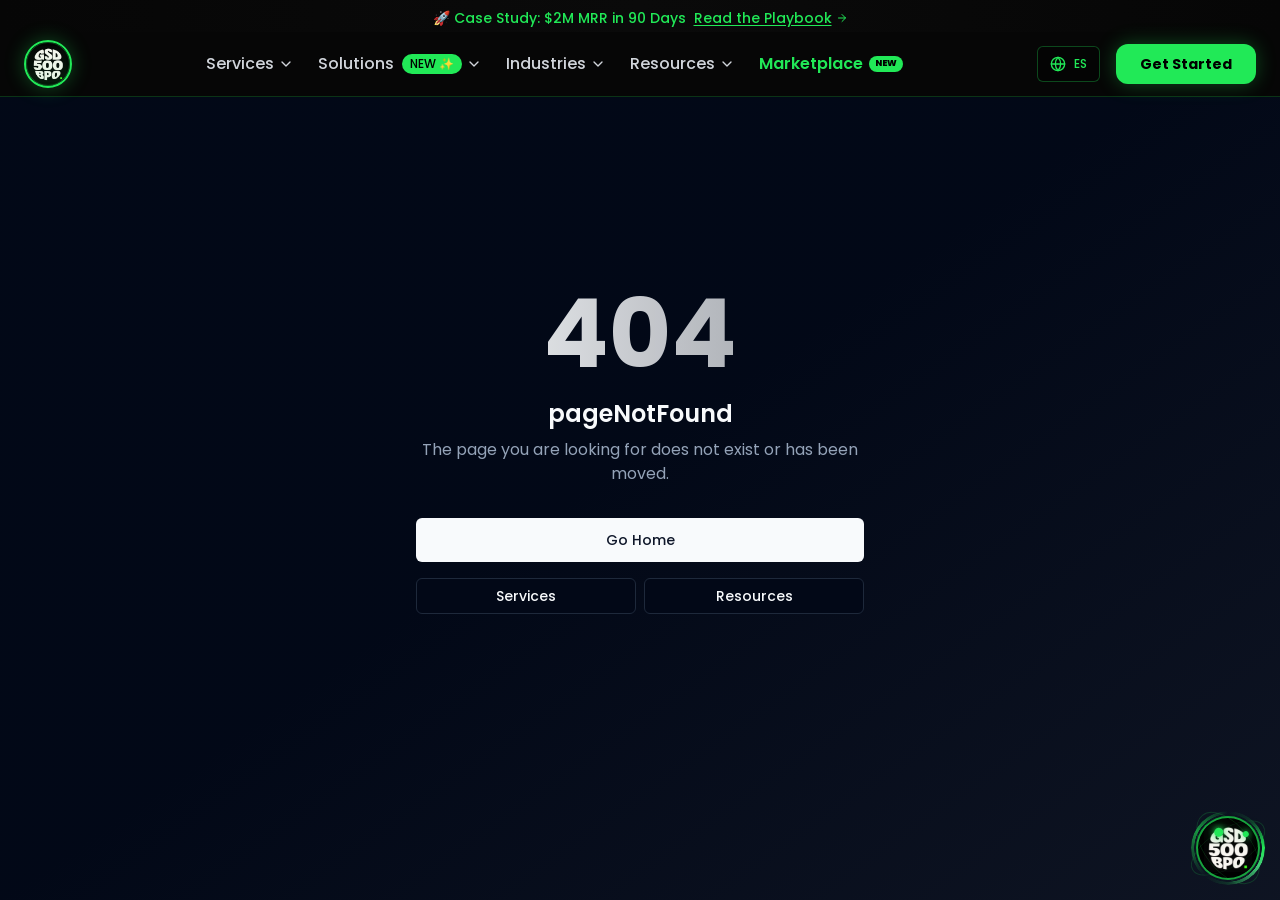
==== commit f83c1512: "careers: full training content (12 modules, 78 objections, 23 role-plays) Co-Authored-By: Claude Opu" ====
--- a/index.html
+++ b/index.html
@@ -172,7 +172,7 @@
       });
 
     </script>
-  <script type="module" crossorigin src="/assets/index-RkN1xckI.js"></script>
+  <script type="module" crossorigin src="/assets/index-Dbzg3oqJ.js"></script>
   <link rel="stylesheet" crossorigin href="/assets/index-DzOzoCmy.css">
   <link rel="canonical" href="https://gsd500bpo.com/">
   <link rel="alternate" hreflang="en" href="https://gsd500bpo.com/">
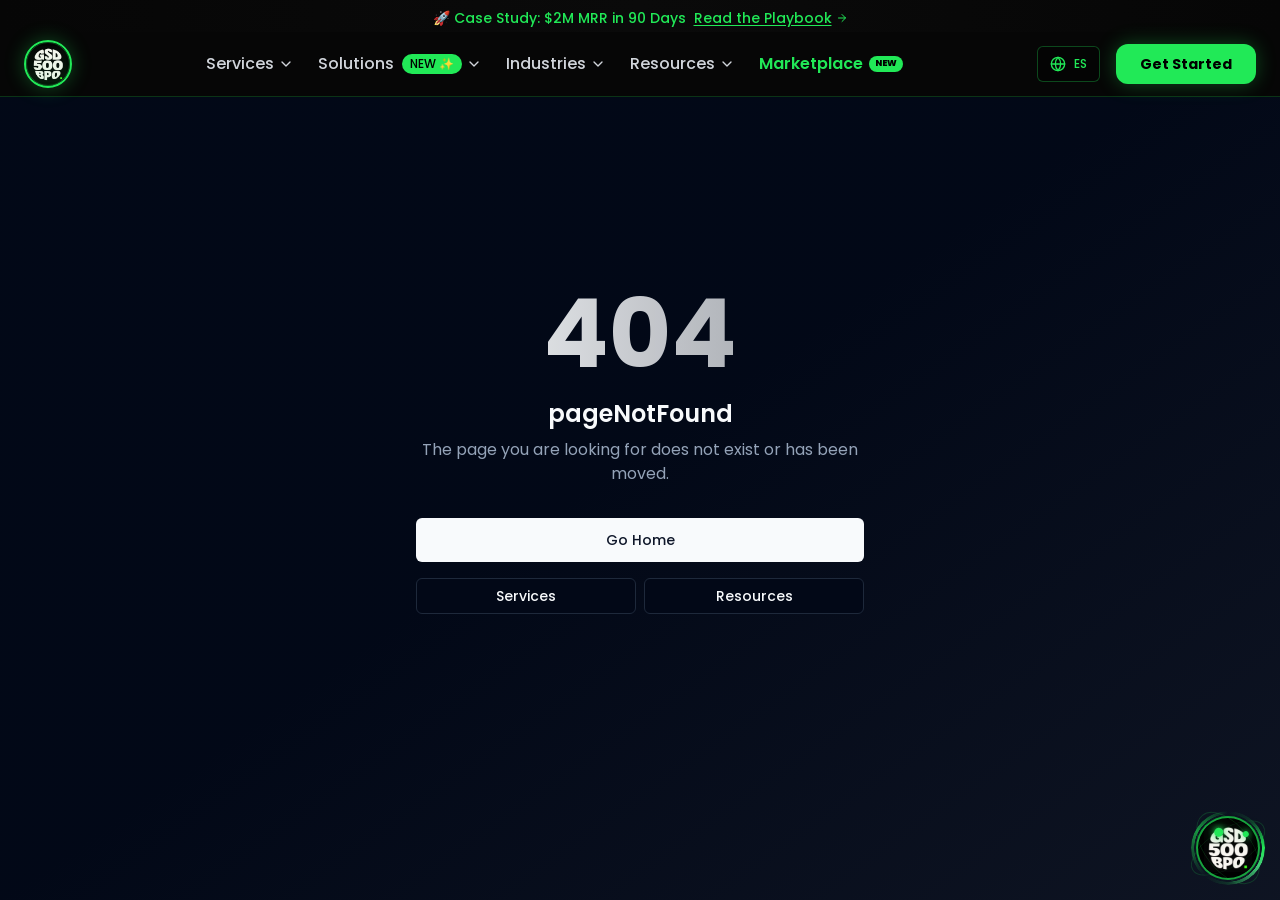
==== commit bba11f63: "careers: day 2 (Mojo, CRM automation, LinkedIn) + role-play day; 24 modules, 114 objections, 88 role" ====
--- a/index.html
+++ b/index.html
@@ -172,7 +172,7 @@
       });
 
     </script>
-  <script type="module" crossorigin src="/assets/index-Dbzg3oqJ.js"></script>
+  <script type="module" crossorigin src="/assets/index-qNv3Zl6R.js"></script>
   <link rel="stylesheet" crossorigin href="/assets/index-DzOzoCmy.css">
   <link rel="canonical" href="https://gsd500bpo.com/">
   <link rel="alternate" hreflang="en" href="https://gsd500bpo.com/">
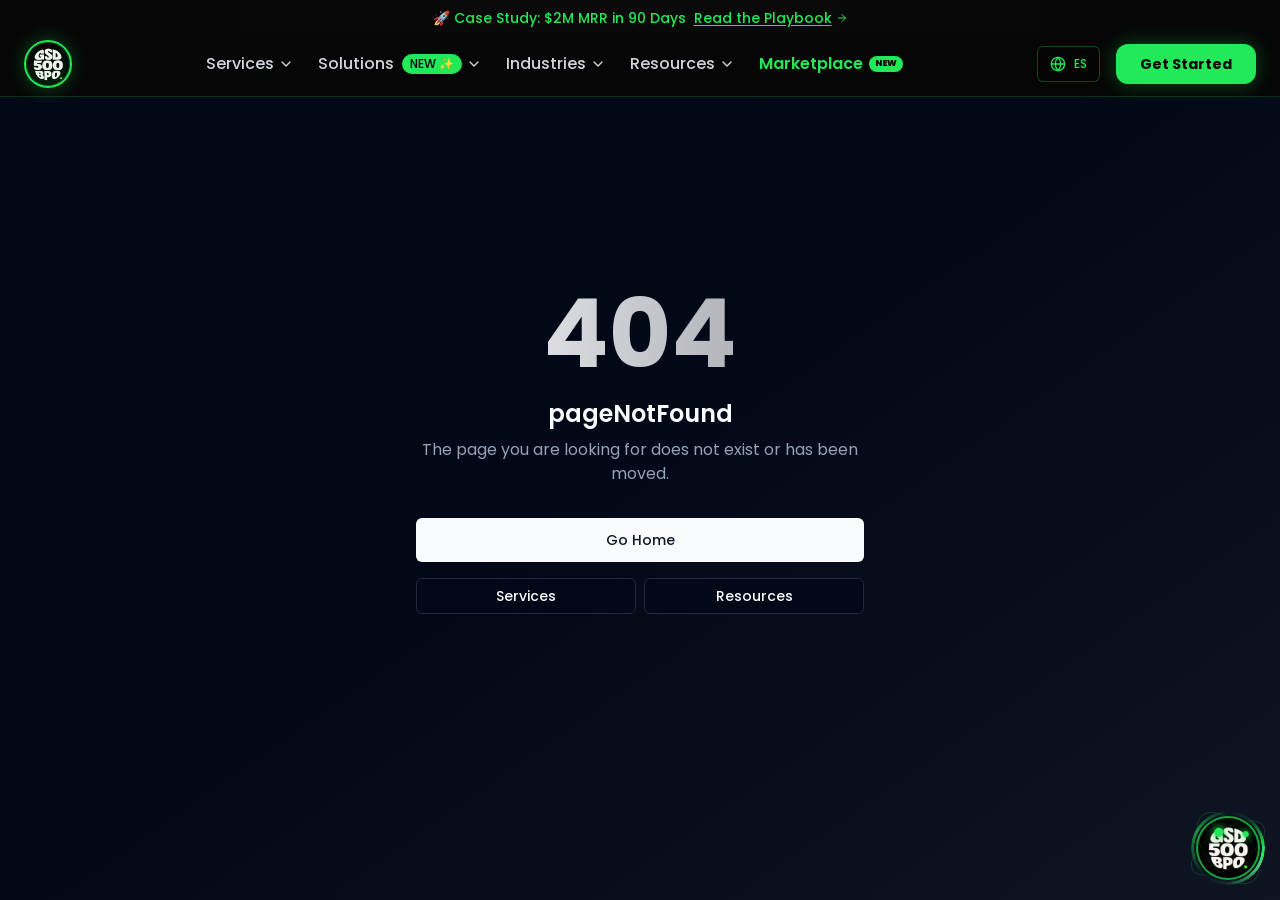
==== commit 20f67a67: "careers: everything in Day 1 (6 parts), Mojo link fix Co-Authored-By: Claude Opus 5.5 <noreply@anthr" ====
--- a/index.html
+++ b/index.html
@@ -172,7 +172,7 @@
       });
 
     </script>
-  <script type="module" crossorigin src="/assets/index-qNv3Zl6R.js"></script>
+  <script type="module" crossorigin src="/assets/index-BAKkuVYQ.js"></script>
   <link rel="stylesheet" crossorigin href="/assets/index-DzOzoCmy.css">
   <link rel="canonical" href="https://gsd500bpo.com/">
   <link rel="alternate" hreflang="en" href="https://gsd500bpo.com/">
